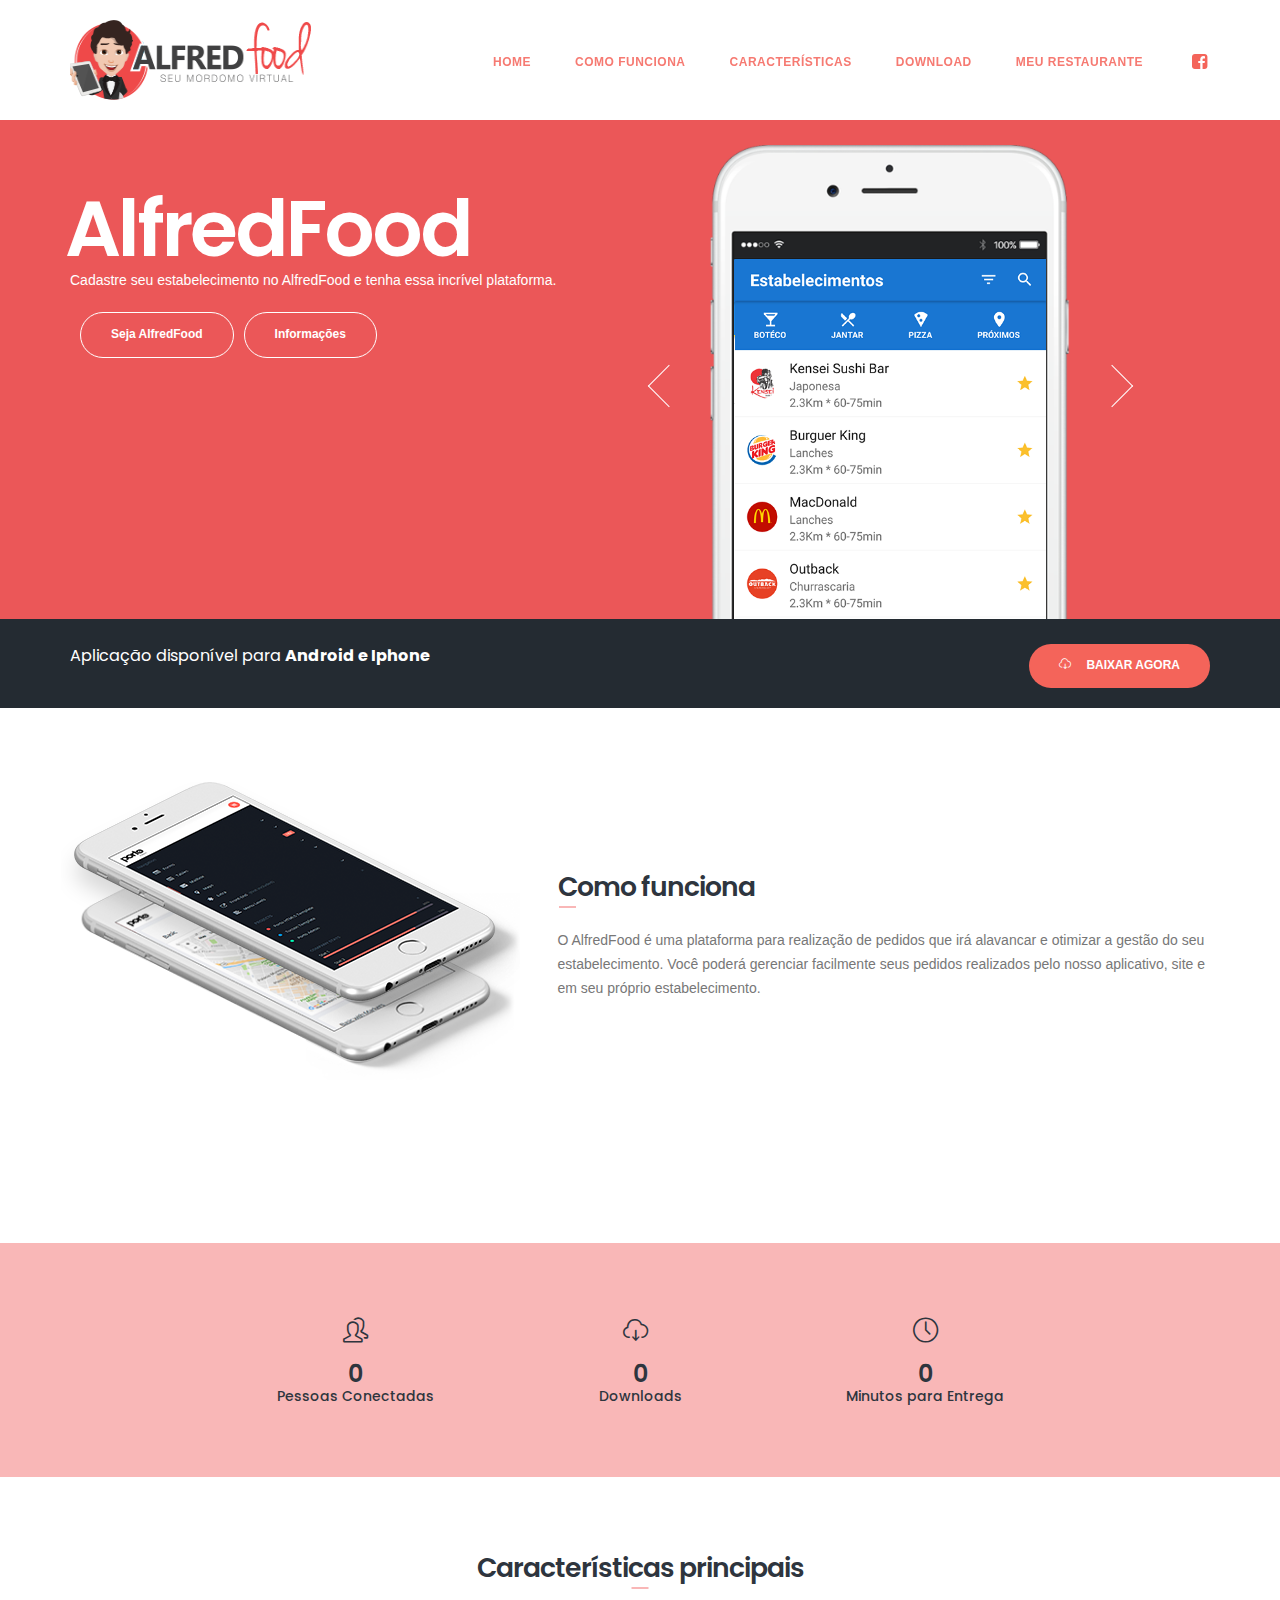
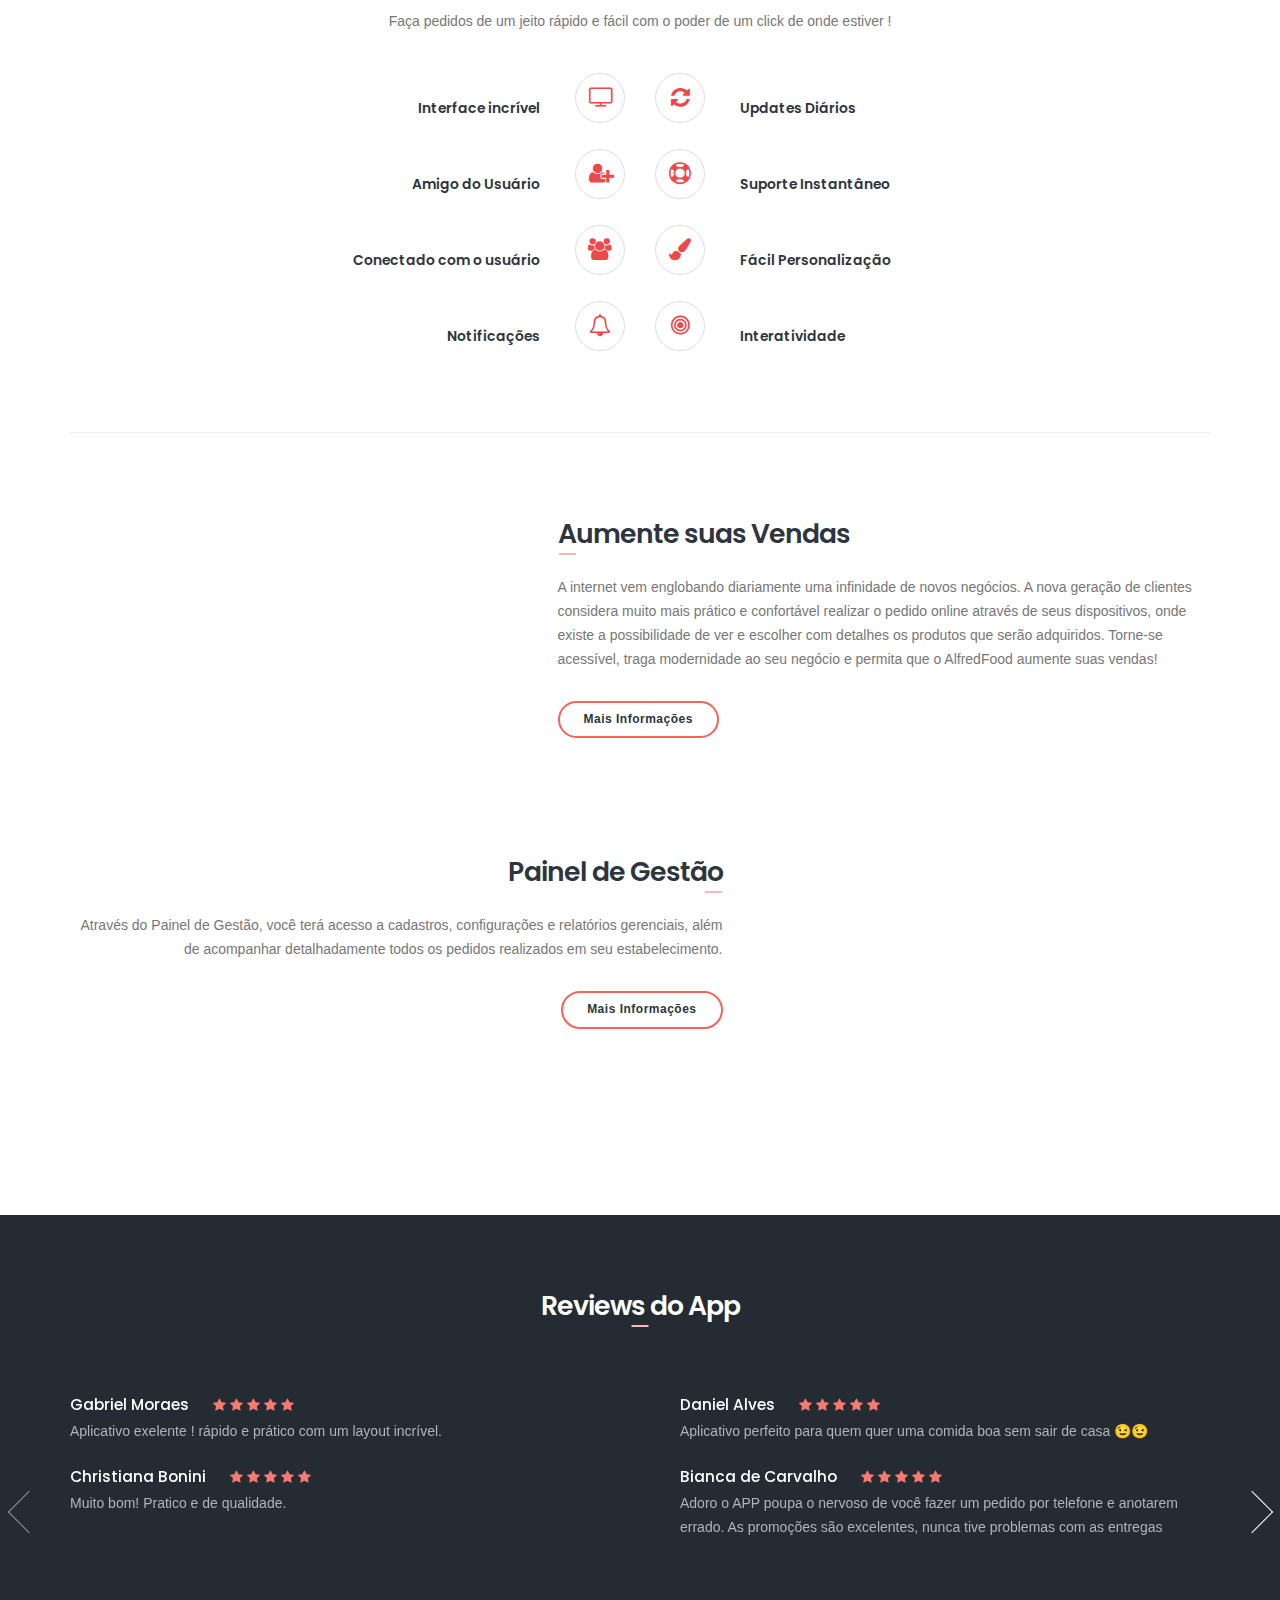
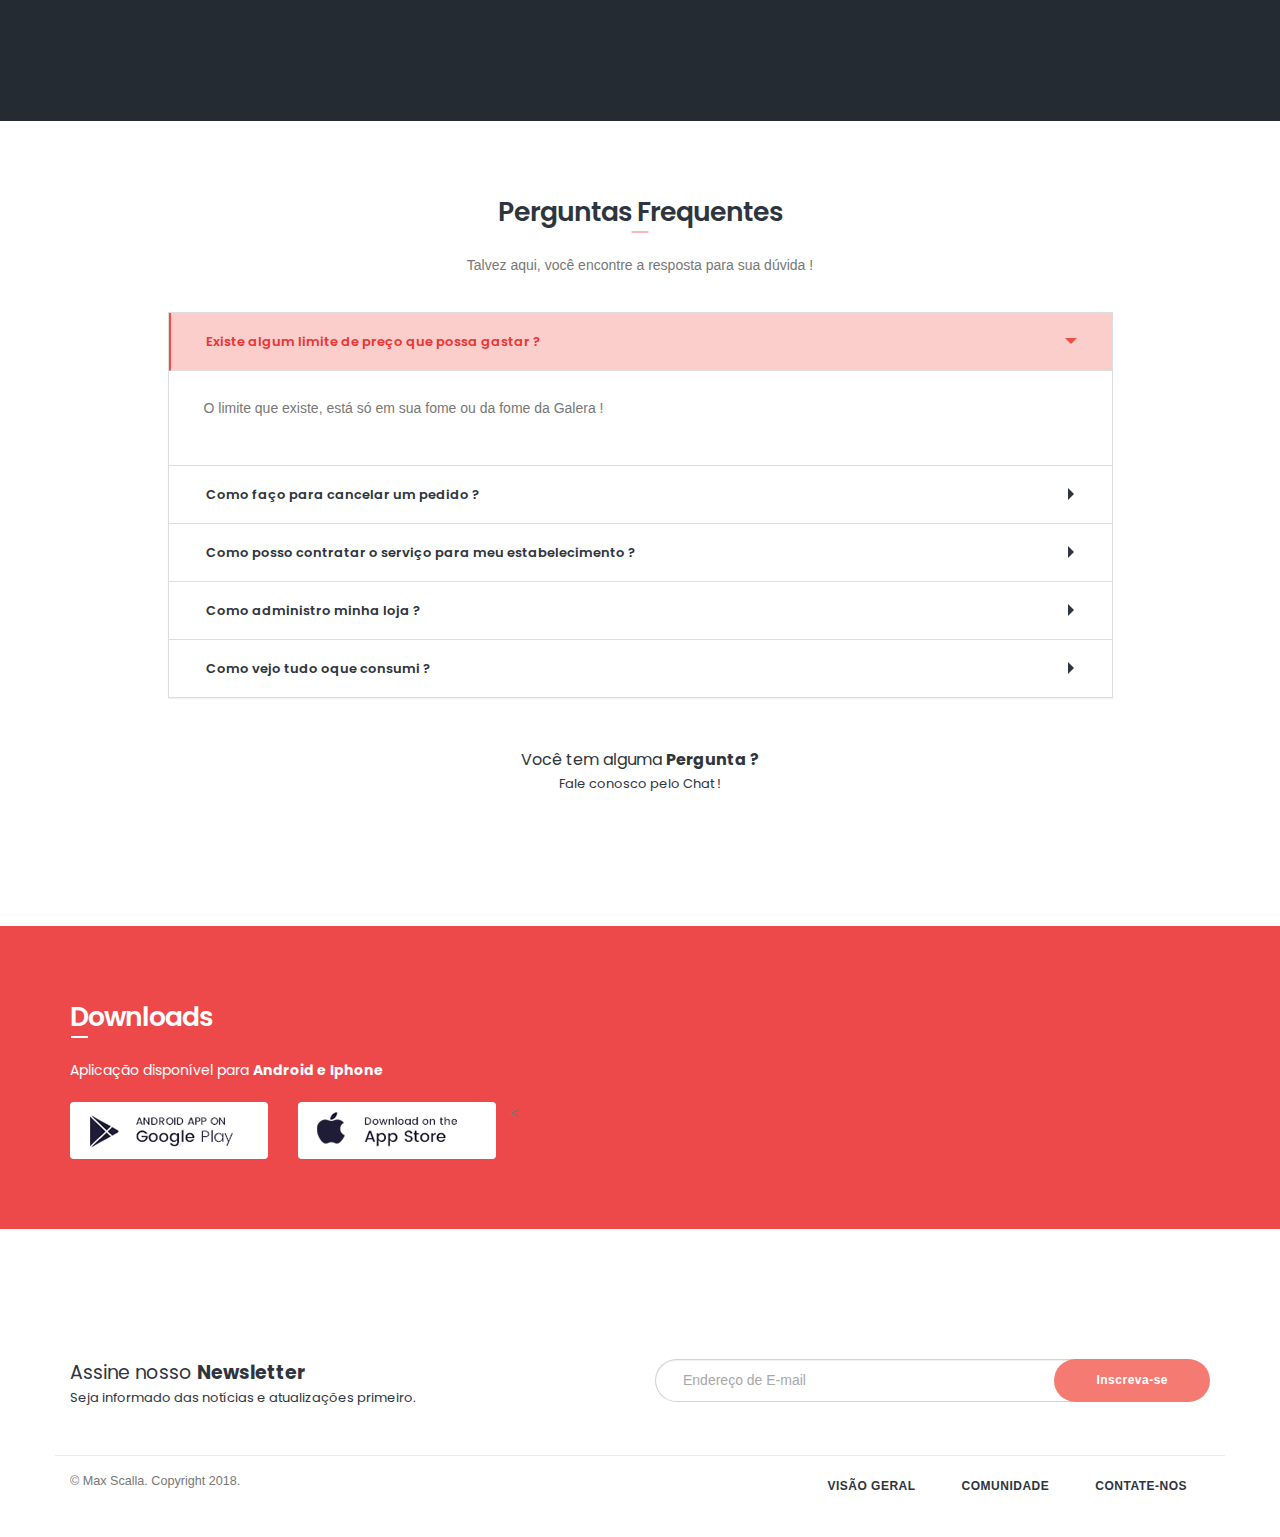
==== HTML/index.html @ 670b68bc "Troca das cores do azul para o vermelho, troca dos logos!" ====
<!DOCTYPE html>
<html>
	<head>

		<!-- Basic -->
		<meta charset="utf-8">
		<meta http-equiv="X-UA-Compatible" content="IE=edge">	

		<title>AlfredFood</title>	
		

		<meta name="keywords" content="HTML5 Template" />
		<meta name="description" content="Porto - Responsive HTML5 Template">
		<meta name="author" content="okler.net">

		<!-- Favicon -->
		<link rel="shortcut icon" href="img/demos/app-landing/favico.png" type="image/x-icon" />
		<link rel="apple-touch-icon" href="img/apple-touch-icon.png">

		<!-- Mobile Metas -->
		<meta name="viewport" content="width=device-width, minimum-scale=1.0, maximum-scale=1.0, user-scalable=no">

		<!-- Web Fonts  -->
		<link href="https://fonts.googleapis.com/css?family=Poppins:300,400,500,600,700" rel="stylesheet" type="text/css">

		<!-- Vendor CSS -->
		<link rel="stylesheet" href="vendor/bootstrap/css/bootstrap.min.css">
		<link rel="stylesheet" href="vendor/font-awesome/css/font-awesome.min.css">
		<link rel="stylesheet" href="vendor/animate/animate.min.css">
		<link rel="stylesheet" href="vendor/simple-line-icons/css/simple-line-icons.min.css">
		<link rel="stylesheet" href="vendor/owl.carousel/assets/owl.carousel.min.css">
		<link rel="stylesheet" href="vendor/owl.carousel/assets/owl.theme.default.min.css">
		<link rel="stylesheet" href="vendor/magnific-popup/magnific-popup.min.css">

		<!-- Theme CSS -->
		<link rel="stylesheet" href="css/theme.css">
		<link rel="stylesheet" href="css/theme-elements.css">
		<link rel="stylesheet" href="css/theme-blog.css">
		<link rel="stylesheet" href="css/theme-shop.css">

		<!-- Current Page CSS -->
		<link rel="stylesheet" href="vendor/rs-plugin/css/settings.css">
		<link rel="stylesheet" href="vendor/rs-plugin/css/layers.css">
		<link rel="stylesheet" href="vendor/rs-plugin/css/navigation.css">

		<!-- Skin CSS -->
		<link rel="stylesheet" href="css/skins/skin-app-landing.css"> 

		<!-- Demo CSS -->
		<link rel="stylesheet" href="css/demos/demo-app-landing.css">

		<!-- Theme Custom CSS -->
		<link rel="stylesheet" href="css/custom.css">

		<!-- Head Libs -->
		<script src="vendor/modernizr/modernizr.min.js"></script>

	</head>
	<body>

		<body data-spy="scroll" data-target=".header-nav-main nav" data-offset="65">
			<header id="header" class="header-narrow header-semi-transparent header-transparent-sticky-deactive custom-header-style" data-plugin-options="{'stickyEnabled': true, 'stickyEnableOnBoxed': true, 'stickyEnableOnMobile': true, 'stickyStartAt': 1, 'stickySetTop': '1'}">
				<div class="header-body">
					<div class="header-container container">
						<div class="header-row">
							<div class="header-column">
								<div class="header-logo">
									<a href="demo-app-landing.html">
										<img alt="Porto" width="250" height="80" src="img/demos/app-landing/logo_vermelho.png">
									</a>
								</div>
							</div>
							<div class="header-column">
								<div class="header-row">
									<div class="header-nav">
										<button class="btn header-btn-collapse-nav" data-toggle="collapse" data-target=".header-nav-main">
											<i class="fa fa-bars"></i>
										</button>
										<ul class="header-social-icons social-icons custom-social-icons-style-1 _white visible-lg">
											<li class="social-icons-facebook"><a href="https://www.facebook.com/oalfredmenu/" target="_blank" title="Facebook"><i class="fa fa-facebook-square"></i></a></li>
											
										</ul>
										<div class="header-nav-main header-nav-main-square custom-header-nav-main-effect-1 collapse">
											<nav>
												<ul class="nav nav-pills" id="mainNav">
														<li>
																<a href="#visao-geral" data-hash data-hash-offset="62">
																	HOME
																</a>
															</li>
													<li>
														<a href="#how-it-work" data-hash data-hash-offset="62">
															COMO FUNCIONA
														</a>
													</li>
													<li>
														<a href="#key-features" data-hash data-hash-offset="62">
															CARACTERÍSTICAS
														</a>
													</li>

													<li>
														<a href="#downloads" data-hash>
															DOWNLOAD
														</a>
													</li>
													<li>
														<a href="http://app.alfredfood.com.br/login?url-solicitada=http%3A%2F%2Fapp.alfredfood.com.br%2F" target="_blank" data-hash>
															MEU RESTAURANTE
														</a>
													</li>
												</ul>
											</nav>
										</div>
									</div>
								</div>
							</div>
						</div>
					</div>
				</div>
			</header>
			<div role="main" class="main">

				<section id="overview" class="section custom-background-color-1 custom-background-style-1 m-none">
					<div class="container">
						<div class="row">
							<div class="col-md-8 col-sm-8">
								<div class="custom-top-title-box">
									<h1 class="text-color-light">AlfredFood</h1>
									<p class="text-color-light"> Cadastre seu estabelecimento no AlfredFood e tenha essa incrível plataforma. </p>
									<!-- <span class="text-color-light font-weight-semibold mb-xlg">You will ever need!</span>-->
									<a href="#" class="btn btn-primary custom-btn-style-1 _borders text-color-light ml-sm mb-xlg" data-hash data-hash-offset="62">Seja AlfredFood</a>
									<!--<a href="#downloads" class="btn custom-btn-style-1 text-color-light mb-xlg" data-hash>Iniciar</a>-->
									<a href="#" class="btn btn-primary custom-btn-style-1 _borders text-color-light ml-sm mb-xlg" data-hash data-hash-offset="62">Informações</a>
									
								</div>
							</div>
							<div class="col-md-4 col-sm-4 col-xs-8 col-sm-offset-0 col-xs-offset-2">
								<div class="owl-carousel custom-arrows-style-1 custom-left-pos-1 custom-background-1 m-none" data-plugin-options="{'items': 1, 'loop': true, 'dots': false, 'nav': true, 'autoplay': true, 'autoplayTimeout': 5000}">
									<div>
										<img src="img/demos/app-landing/product/overview-carousel-1.jpg" alt class="img-responsive" />
									</div>	
									<div>
										<img src="img/demos/app-landing/product/overview-carousel-2.jpg" alt class="img-responsive" />
									</div>	
									<div>
										<img src="img/demos/app-landing/product/overview-carousel-3.jpg" alt class="img-responsive" />
									</div>
									<div>
										<img src="img/demos/app-landing/product/overview-carousel-4.jpg" alt class="img-responsive" />
									</div>

								</div>
							</div>
						</div>
					</div>
				</section>

				<div id="home-intro" class="home-intro custom-home-intro background-color-tertiary m-none">
					<div class="container">
						<div class="row">
							<div class="col-md-8 col-sm-8">
								<p class="text-color-light m-none">
									Aplicação disponível para <strong>Android e Iphone </strong>
									
								</p>
							</div>
							<div class="col-md-4 col-sm-4">
								<a href="#downloads" class="btn btn-primary custom-btn-style-1 text-uppercase font-weight-semibold pull-right mt-xs" data-hash data-hash-offset="62"><i class="icon-cloud-download icons mr-md	"></i>BAIXAR AGORA</a>
							</div>
						</div>
					</div>
				</div>

				<section id="how-it-work" class="section background-color-light m-none">
					<div class="container">
						<div class="row">
							<div class="col-md-5">
								<!-- Free Resources: http://www.pixeden.com / http://www.premiumpixels.com/ -->

								<img src="img/demos/app-landing/product/how-works-product-image-2.png" data-appear-animation="fadeInUp" data-appear-animation-delay="300" data-plugin-options="{'accY': 200}" alt class="custom-product-image-pos-1 _relative img-responsive" />

								<img src="img/demos/app-landing/product/how-works-product-image-1.png" data-appear-animation="fadeInUp" data-appear-animation-delay="100" data-plugin-options="{'accY': 10}" alt class="custom-product-image-pos-1 _absolute img-responsive" />
							</div>
							<div class="col-md-7">
								<br>
								<br>
								<br>
								<br>
								<h2 class="custom-bar _left text-color-dark">Como funciona</h2>
								<p class="mb-xlg pb-xlg">O AlfredFood é uma plataforma para realização de pedidos que irá alavancar e otimizar a gestão do seu estabelecimento. Você poderá gerenciar facilmente seus pedidos realizados pelo nosso aplicativo, site e em seu próprio estabelecimento.</p>
								<div class="custom-wrap-icons">
									<div class="custom-box-icon">
										<svg version="1.1" id="sign-up" x="0px" y="0px" width="65px" height="65px" viewBox="0 0 50 50" enable-background="new 0 0 50 50" xml:space="preserve">
											<path class="icon" data-appear-animation="icons-anim" data-appear-animation-duration="1500ms" data-appear-animation-delay="500ms" fill="#F1645B" stroke="#F1645B" d="M25,0C15.263,0,6.343,5.724,2.274,14.583c-0.23,0.502-0.01,1.096,0.492,1.326
												c0.5,0.228,1.095,0.01,1.326-0.492C7.835,7.267,16.042,1.9,25,1.9c12.683,0,23.1,10.417,23.1,23.1
												c0,5.288-1.815,10.179-4.847,14.088c-1.48-1.421-4.474-2.818-10.732-5.03C31,33.52,31,33.52,31,32.141v-1.81
												c0.616-0.971,0.988-2.755,1.172-3.872c0.12-0.049,0.245-0.111,0.375-0.19c1.001-0.608,1.855-1.901,2.177-3.292
												c0.396-1.697-0.049-3.437-0.973-4.243c0.019-0.352,0.049-0.843,0.078-1.296C33.905,16.238,34,14.746,34,13.834
												c0-3.865-1.818-4.967-3.544-5.142C29.505,7.497,28.016,7,25.495,7c-1.681,0-2.909,0.49-3.993,0.924
												c-0.998,0.398-1.859,0.742-3.025,0.742c-0.596,0-1.668,0.259-2.158,1.988c-0.219,0.77-0.319,1.769-0.318,3.144
												c0.001,1.488,0.126,3.395,0.201,4.534c0.01,0.155,0.02,0.296,0.027,0.418c-0.91,0.813-1.345,2.541-0.953,4.225
												c0.322,1.393,1.177,2.686,2.178,3.294c0.13,0.079,0.255,0.142,0.375,0.19c0.184,1.117,0.556,2.901,1.172,3.872v1.81
												c0,1.379,0,1.379-1.521,1.917c-6.191,2.188-9.189,3.579-10.686,4.984c-1.053-1.367-1.966-2.857-2.701-4.459
												c-0.231-0.502-0.825-0.721-1.326-0.492c-0.502,0.23-0.723,0.824-0.492,1.326C6.343,44.276,15.263,50,25,50
												c13.785,0,25-11.215,25-25S38.785,0,25,0z M21,32.141V30c0-0.256-0.111-0.515-0.286-0.7c-0.313-0.331-0.785-2.124-1.013-3.837
												c-0.037-0.284-0.194-0.538-0.432-0.698c-0.206-0.139-0.458-0.194-0.699-0.161c-0.313-0.122-1.074-0.903-1.347-2.08
												c-0.284-1.222,0.14-2.146,0.296-2.268c0.797-0.222,0.762-0.759,0.677-2.055c-0.072-1.115-0.195-2.981-0.196-4.405
												c-0.003-2.753,0.478-3.126,0.477-3.13c1.551,0,2.678-0.45,3.768-0.885C23.249,9.379,24.198,9,25.495,9
												c2.625,0,3.219,0.612,3.569,1.187c0.182,0.298,0.505,0.479,0.854,0.479c1.008,0,2.082,0.245,2.082,3.168
												c0,0.849-0.093,2.306-0.167,3.477c-0.153,2.422-0.174,2.733,0.595,2.923c0.209,0.145,0.633,1.068,0.348,2.292
												c-0.271,1.175-1.033,1.956-1.346,2.078c-0.244-0.034-0.492,0.022-0.699,0.161c-0.237,0.16-0.395,0.415-0.432,0.698
												c-0.227,1.712-0.699,3.505-1.012,3.836C29.103,29.486,29,29.738,29,30v2.141c0,1.759,0.21,2.665,2.063,3.486
												C29.413,37.143,27.273,38,25,38s-4.413-0.857-6.063-2.373C20.789,34.806,21,33.899,21,32.141z M25,48.1
												c-6.512,0-12.618-2.846-16.909-7.525c1.101-1.096,3.71-2.339,8.795-4.181C18.972,38.687,21.883,40,25,40s6.028-1.313,8.114-3.606
												c5.161,1.869,7.772,3.122,8.844,4.229C37.727,45.209,31.679,48.1,25,48.1z"/>
											<path class="plus" data-appear-animation="icons-anim" data-appear-animation-duration="1500ms" data-appear-animation-delay="800" fill="#F1645B" d="M11,24H7v-4c0-0.553-0.447-1-1-1s-1,0.447-1,1v4H1c-0.553,0-1,0.447-1,1c0,0.552,0.447,1,1,1h4v4
												c0,0.552,0.447,1,1,1s1-0.448,1-1v-4h4c0.553,0,1-0.448,1-1C12,24.447,11.553,24,11,24z"/>
										</svg>
										<span data-appear-animation="fadeInDown" data-appear-animation-delay="1500">Inscrições</span>
									</div>
									<div class="custom-box-icon">
										<div class="wrap-dashed-lines">
											<svg version="1.1" id="connect-people" x="0px" y="0px" width="65px" height="65px" viewBox="0 0 50 50" enable-background="new 0 0 50 50" xml:space="preserve">
												<path class="icon" data-appear-animation="icons-anim" data-appear-animation-duration="3500ms" data-appear-animation-delay="700" fill="#F1645B" d="M25,0C11.215,0,0,11.215,0,25s11.215,25,25,25s25-11.215,25-25S38.785,0,25,0z M25,1.9
													c12.737,0,23.1,10.363,23.1,23.1c0,2.692-0.467,5.276-1.317,7.682c-1.166-0.639-3.022-1.385-6.269-2.545
													c-0.639-0.229-0.767-0.346-0.772-0.346c-0.026-0.068-0.033-0.286-0.035-0.47c2.533-0.387,4.554-2.089,4.649-2.17
													c0.293-0.251,0.416-0.647,0.316-1.021c-0.093-0.343-0.359-0.61-0.699-0.704c-0.397-0.193-1.385-1.569-1.385-5.731
													c0-4.315-2.997-7.695-6.823-7.695c-0.898,0-1.776,0.216-2.596,0.585c-0.225-2.953-1.739-3.861-3.199-4.025
													C29.094,7.459,27.732,7,25.445,7c-1.535,0-2.651,0.455-3.637,0.857c-0.887,0.361-1.653,0.674-2.68,0.674
													c-0.565,0-1.583,0.246-2.04,1.892c-0.163,0.586-0.25,1.327-0.277,2.272c-0.045-0.019-0.086-0.032-0.133-0.051
													C15.933,12.342,15.087,12,13.907,12c-1.82,0-3.114,0.386-3.856,1.148c-2.109,0.292-2.109,2.438-2.109,3.758
													c0,0.621,0.063,1.626,0.113,2.435c0.018,0.269,0.033,0.516,0.045,0.714c-0.623,0.654-0.904,1.85-0.629,3.043
													c0.232,1.02,0.86,1.969,1.6,2.419c0.073,0.044,0.145,0.083,0.214,0.115c0.234,0.749,0.601,1.78,1.01,2.425v1.106
													c0,0.188,0,0.538-0.021,0.606c-0.02,0.021-0.146,0.138-0.786,0.367c-3.208,1.146-5.09,1.904-6.268,2.547
													C2.368,30.278,1.9,27.693,1.9,25C1.9,12.263,12.263,1.9,25,1.9z M41.716,36.734c-1.255-1.385-3.913-2.695-9.775-4.816
													c1.576-0.618,1.883-1.289,1.883-2.755v-0.764c0-0.552-0.447-1-1-1c-0.632,0-1.327-0.151-2.044-0.433
													c0.269-0.676,0.501-1.38,0.662-1.909c0.124-0.047,0.253-0.11,0.389-0.192c0.93-0.565,1.723-1.778,2.02-3.089
													c0.356-1.562-0.041-3.164-0.872-3.939c0.017-0.32,0.044-0.76,0.069-1.167c0.034-0.557,0.073-1.183,0.104-1.774
													C33.923,14.326,34.833,14,35.765,14c2.338,0,4.823,1.996,4.823,5.695c0,3.71,0.729,5.631,1.473,6.625
													c-0.826,0.497-2.067,1.079-3.354,1.079c-0.553,0-1,0.448-1,1v0.764c0,1.544,0.322,2.208,2.134,2.856
													c2.851,1.019,5.02,1.856,6.183,2.536c-0.773,1.694-1.744,3.278-2.885,4.724C42.769,38.244,42.301,37.379,41.716,36.734z
													 M31.823,29.322c-0.001,0.183-0.005,0.396-0.021,0.447c-0.02,0.021-0.146,0.138-0.786,0.366c-0.351,0.126-0.687,0.247-1.01,0.364
													C30.001,30.404,30,30.301,30,30.184v-1.375C30.618,29.056,31.228,29.232,31.823,29.322z M6.862,39.279
													c-1.141-1.445-2.112-3.029-2.885-4.725c1.164-0.68,3.333-1.518,6.183-2.535c1.812-0.648,2.134-1.313,2.134-2.856V27.73
													c0-0.24-0.12-0.51-0.277-0.691c-0.207-0.24-0.666-1.424-0.981-2.533c-0.126-0.442-0.564-0.719-0.97-0.727
													c-0.174-0.131-0.511-0.537-0.646-1.128c-0.132-0.573,0.004-1.013,0.096-1.171c0.662-0.242,0.627-0.801,0.535-2.265
													c-0.049-0.78-0.109-1.751-0.109-2.309c0-1.791,0.131-1.791,0.617-1.791c0.351,0,0.675-0.183,0.855-0.483
													C11.557,14.397,12.241,14,13.907,14c0.791,0,1.362,0.23,2.022,0.498c0.288,0.116,0.588,0.229,0.904,0.332
													c0.039,0.986,0.103,1.976,0.146,2.663c0.009,0.133,0.017,0.255,0.023,0.363c-0.818,0.782-1.208,2.372-0.854,3.92
													c0.225,0.99,0.731,1.922,1.365,2.564c-0.027,0.055-0.062,0.106-0.079,0.167c-0.315,1.109-0.774,2.292-0.977,2.528
													c-0.181,0.187-0.282,0.437-0.282,0.696v1.433c0,1.466,0.307,2.137,1.883,2.756c-5.862,2.12-8.521,3.431-9.775,4.814
													C7.7,37.378,7.231,38.244,6.862,39.279z M18.984,30.137c-0.639-0.229-0.767-0.346-0.772-0.346c-0.035-0.09-0.035-0.439-0.035-0.628
													v-1.106c0.298-0.47,0.571-1.144,0.789-1.764c0.292,0.815,0.653,1.689,1.034,2.26v1.631c0,0.117-0.001,0.221-0.006,0.316
													C19.671,30.383,19.335,30.262,18.984,30.137z M25,48.1c-6.502,0-12.38-2.703-16.582-7.041c0.312-1.307,0.77-2.342,1.349-2.982
													c0.981-1.082,3.704-2.376,9.104-4.324C20.761,33.069,22,32.453,22,30.184v-1.967c0-0.259-0.1-0.508-0.279-0.693
													c-0.336-0.35-1.005-2.158-1.419-3.627c-0.134-0.476-0.575-0.771-1.068-0.723c-0.261-0.134-0.897-0.797-1.134-1.841
													c-0.234-1.028,0.076-1.821,0.261-2.011c0.727-0.235,0.69-0.787,0.616-1.957c-0.065-1.023-0.176-2.735-0.177-4.039
													c-0.002-2.381,0.376-2.79,0.329-2.795c1.419,0,2.49-0.437,3.435-0.822C23.458,9.344,24.302,9,25.445,9
													c2.499,0,2.889,0.653,3.122,1.043c0.18,0.303,0.506,0.488,0.858,0.488c0.664,0,1.774,0,1.774,2.83c0,0.776-0.083,2.112-0.149,3.186
													c-0.135,2.164-0.159,2.554,0.591,2.776c0.185,0.192,0.492,0.983,0.258,2.011c-0.235,1.042-0.872,1.705-1.133,1.839
													c-0.479-0.047-0.935,0.248-1.068,0.724c-0.405,1.438-1.088,3.281-1.419,3.627C28.1,27.709,28,27.958,28,28.217v1.967
													c0,2.27,1.239,2.886,3.129,3.568c5.4,1.948,8.123,3.242,9.104,4.324c0.581,0.642,1.038,1.678,1.349,2.982
													C37.38,45.396,31.502,48.1,25,48.1z"/>
											</svg>
											<span data-appear-animation="fadeInDown" data-appear-animation-delay="3700">Vendas</span>
											<svg version="1.1" id="dashed-line-1" class="dashed-line _left" x="0px" y="0px" width="98.5px" height="26.5px" viewBox="0 0 98.5 26.5" enable-background="new 0 0 98.5 26.5" xml:space="preserve">
												<path class="line" data-appear-animation="line-anim" data-appear-animation-duration="1000ms" data-appear-animation-delay="2000" fill="none" stroke="#010101" stroke-miterlimit="10" stroke-dasharray="3,3" d="M4,16.93c0,0,40.589-36.872,83.192,1.084"/>
												<path class="line-mask" fill="none" stroke="#FFF" stroke-miterlimit="10" stroke-dasharray="3,3" d="M4,16.93c0,0,40.589-36.872,83.192,1.084"/>
												<circle class="circle" data-appear-animation="line-circle-anim" data-appear-animation-duration="700ms" data-appear-animation-delay="2700" fill="none" stroke="#010101" stroke-miterlimit="10" stroke-dasharray="3,3" cx="91.01" cy="21.014" r="4.627"/>
												<circle class="circle-mask" fill="none" stroke="#FFF" stroke-miterlimit="10" stroke-dasharray="3,3" cx="91.01" cy="21.014" r="4.627"/>
											</svg>
											<svg version="1.1" id="dashed-line-2" class="dashed-line _right" x="0px" y="0px" width="98.5px" height="26.5px" viewBox="0 0 98.5 26.5" enable-background="new 0 0 98.5 26.5" xml:space="preserve">
												<path class="line" data-appear-animation="line-anim" data-appear-animation-duration="1s" data-appear-animation-delay="4000" fill="none" stroke="#010101" stroke-miterlimit="10" stroke-dasharray="3,3" d="M4,9.57c0,0,40.589,36.871,83.192-1.084"/>
												<path class="line-mask" fill="none" stroke="#FFF" stroke-miterlimit="10" stroke-dasharray="3,3" d="M4,9.57c0,0,40.589,36.871,83.192-1.084"/>
												<circle class="circle" data-appear-animation="line-circle-anim" data-appear-animation-duration="1000ms" data-appear-animation-delay="4700" fill="none" stroke="#010101" stroke-miterlimit="10" stroke-dasharray="3,3" cx="91.01" cy="5.486" r="4.627"/>
												<circle class="circle-mask" fill="none" stroke="#FFF" stroke-miterlimit="10" stroke-dasharray="3,3" cx="91.01" cy="5.486" r="4.627"/>
											</svg>
										</div>
									</div>
									<div class="custom-box-icon">
										<svg version="1.1" id="share" x="0px" y="0px" width="65px" height="65px" viewBox="0 0 50 50" enable-background="new 0 0 50 50" xml:space="preserve">
											<path class="icon" data-appear-animation="icons-anim" data-appear-animation-duration="3000ms" data-appear-animation-delay="3500" fill="#F1645B" d="M32,27c-1.923,0-3.577,1.104-4.413,2.699l-4.625-1.321C22.972,28.251,23,28.129,23,28
												c0-0.854-0.235-1.647-0.615-2.352l4.512-3.76C27.752,22.573,28.822,23,30,23c2.757,0,5-2.243,5-5s-2.243-5-5-5s-5,2.243-5,5
												c0,0.855,0.235,1.648,0.615,2.353l-4.511,3.759C20.249,23.427,19.179,23,18,23c-2.757,0-5,2.243-5,5s2.243,5,5,5
												c1.923,0,3.576-1.104,4.412-2.699l4.626,1.322C27.028,31.749,27,31.871,27,32c0,2.757,2.243,5,5,5s5-2.243,5-5S34.757,27,32,27z
												 M30,15c1.654,0,3,1.346,3,3s-1.346,3-3,3s-3-1.346-3-3S28.346,15,30,15z M18,31c-1.654,0-3-1.346-3-3s1.346-3,3-3s3,1.346,3,3
												S19.654,31,18,31z M32,35c-1.654,0-3-1.346-3-3s1.346-3,3-3s3,1.346,3,3S33.654,35,32,35z"/>
											<circle class="icons-circle" data-appear-animation="icons-circle-anim" data-appear-animation-duration="1000ms" data-appear-animation-delay="5300" fill="none" stroke="#F1645B" stroke-width="2" stroke-miterlimit="50" cx="25.027" cy="25.092" r="24.062"/>
										</svg>
										<span data-appear-animation="fadeInDown" data-appear-animation-delay="5800">Compartilhamentos</span>
									</div>
								</div>
							</div>
						</div>
					</div>
				</section>

				<section class="section background-color-secondary m-none">
					<div class="container">
						<div class="row">
							<div class="col-md-12">
								<div class="counters counters-text-dark custom-counters-style-1">
									<div class="col-sm-4 col-md-4 col-lg-2 col-lg-offset-2">
										<div class="counter center">
											<i class="icon-people icons"></i>
											<span class="counter-value" data-to="158796" data-append="+">0</span>
											<span class="counter-title">Pessoas Conectadas</span>
										</div>
									</div>
									<div class="col-sm-4 col-md-4 col-lg-2 col-lg-offset-1">
										<div class="counter center">
											<i class="icon-cloud-download icons mr-sm"></i>
											<span class="counter-value" data-to="165400" data-append="+">0</span>
											<span class="counter-title">Downloads</span>
										</div>
									</div>
									<div class="col-sm-4 col-md-4 col-lg-2 col-lg-offset-1">
										<div class="counter center">
											<i class="icon-clock icons"></i>
											<span class="counter-value" data-to="40" data-append="+">0</span>
											<span class="counter-title">Minutos para Entrega</span>
										</div>
									</div>
								</div>
							</div>
						</div>
					</div>
				</section>

				<section id="key-features" class="section background-color-light m-none">
					<div class="container">
						<div class="row center mb-md">
							<div class="col-md-8 col-md-offset-2">
								<h2 class="custom-bar _center text-color-dark">Características principais</h2>
								<p>Faça pedidos de um jeito rápido e fácil com o poder de um click de onde estiver !</p>
							</div>
						</div>
						<div class="row">
							<div class="col-sm-8 col-md-6 col-sm-offset-2 col-md-offset-0">
								<div class="feature-box feature-box-style-3 reverse custom-feature-box-style-1">
									<div class="feature-box-icon">
										<i class="fa fa-tv custom-icon-fix-pos"></i>
									</div>
									<div class="feature-box-info font-size-sm"><br>
										<h4 class="text-color-dark pt-xs">Interface incrível</h4>
										<br>
									</div>
								</div>
							</div>
							<div class="col-sm-8 col-md-6 col-sm-offset-2 col-md-offset-0">
								<div class="feature-box feature-box-style-3 custom-feature-box-style-1">
									<div class="feature-box-icon">
										<i class="fa fa-refresh"></i>
									</div>
									<div class="feature-box-info font-size-sm"><br>
										<h4 class="text-color-dark pt-xs">Updates Diários</h4>
										<br>
									</div>
								</div>
							</div>
						</div>
						<div class="row">
							<div class="col-sm-8 col-md-6 col-sm-offset-2 col-md-offset-0">
								<div class="feature-box feature-box-style-3 reverse custom-feature-box-style-1">
									<div class="feature-box-icon">
										<i class="fa fa-user-plus custom-icon-fix-pos"></i>
									</div>
									<div class="feature-box-info font-size-sm"><br>
										<h4 class="text-color-dark pt-xs">Amigo do Usuário</h4>
										<br>
									</div>
								</div>
							</div>
							<div class="col-sm-8 col-md-6 col-sm-offset-2 col-md-offset-0">
								<div class="feature-box feature-box-style-3 custom-feature-box-style-1">
									<div class="feature-box-icon">
										<i class="fa fa-support"></i>
									</div>
									<div class="feature-box-info font-size-sm"><br>
										<h4 class="text-color-dark pt-xs">Suporte Instantâneo</h4>
										<br>
									</div>
								</div>
							</div>
						</div>
						<div class="row">
							<div class="col-sm-8 col-md-6 col-sm-offset-2 col-md-offset-0">
								<div class="feature-box feature-box-style-3 reverse custom-feature-box-style-1">
									<div class="feature-box-icon">
										<i class="fa fa-users"></i>
									</div>
									<div class="feature-box-info font-size-sm"><br>
										<h4 class="text-color-dark pt-xs">Conectado com o usuário</h4>
										<br>
									</div>
								</div>
							</div>
							<div class="col-sm-8 col-md-6 col-sm-offset-2 col-md-offset-0">
								<div class="feature-box feature-box-style-3 custom-feature-box-style-1">
									<div class="feature-box-icon">
										<i class="fa fa-paint-brush"></i>
									</div>
									<div class="feature-box-info font-size-sm"><br>
										<h4 class="text-color-dark pt-xs">Fácil Personalização</h4>
										<br>
									</div>
								</div>
							</div>
						</div>
						<div class="row">
							<div class="col-sm-8 col-md-6 col-sm-offset-2 col-md-offset-0">
								<div class="feature-box feature-box-style-3 reverse custom-feature-box-style-1">
									<div class="feature-box-icon">
										<i class="fa fa-bell-o"></i>
									</div>
									<div class="feature-box-info font-size-sm"><br>
										<h4 class="text-color-dark pt-xs">Notificações</h4>
										<br>
									</div>
								</div>
							</div>
							<div class="col-sm-8 col-md-6 col-sm-offset-2 col-md-offset-0">
								<div class="feature-box feature-box-style-3 custom-feature-box-style-1">
									<div class="feature-box-icon">
										<i class="fa fa-bullseye"></i>
									</div>
									<div class="feature-box-info font-size-sm"><br>
										<h4 class="text-color-dark pt-xs">Interatividade</h4>
										<br>
									</div>
								</div>
							</div>
						</div>
						<hr class="solid custom-tall">
						<div class="row mb-xlg pb-xlg">
							<div class="col-md-5">
								<img src="img/demos/app-landing/product/features-product-image-1.png" data-appear-animation="fadeInLeft" data-appear-animation-delay="300" data-plugin-options="{'accY': 200}" alt class="img-responsive" />
							</div>
							<div class="col-md-7">
								<h2 class="custom-bar _left text-color-dark">Aumente suas Vendas</h2>
								<p class="mb-xlg">A internet vem englobando diariamente uma infinidade de novos negócios. A nova geração de clientes considera muito mais prático e confortável realizar o pedido online através de seus dispositivos, onde existe a possibilidade de ver e escolher com detalhes os produtos que serão adquiridos. Torne-se acessível, traga modernidade ao seu negócio e permita que o AlfredFood aumente suas vendas!</p>
								<a href="#" class="btn btn-borders btn-primary text-color-dark custom-btn-style-2">Mais Informações</a>
							</div>
						</div>
						<div class="row">
							<div class="col-md-7 custom-text-align-right">
								<h2 class="custom-bar _right text-color-dark">Painel de Gestão</h2>
								<p class="mb-xlg">Através do Painel de Gestão, você terá acesso a cadastros, configurações e relatórios gerenciais, além de acompanhar detalhadamente todos os pedidos realizados em seu estabelecimento.</p>
								<a href="#downloads" class="btn btn-borders btn-primary text-color-dark custom-btn-style-2 mb-md" data-hash data-hash-offset="62">Mais Informações</a>
							</div>
							<div class="col-md-5">
								<img src="img/demos/app-landing/product/features-product-image-2.png" data-appear-animation="fadeInRight" data-appear-animation-delay="300" data-plugin-options="{'accY': 200}" alt class="img-responsive" />
							</div>
						</div>
					</div>
				</section>
				<section id="reviews" class="section background-color-tertiary m-none">
						<div class="container">
							<div class="row">
								<div class="col-md-12">
									<h2 class="custom-bar _center text-color-light">Reviews do App</h2>
									<br>
									<br>
									<div class="owl-carousel custom-arrows-style-1 _custom-nav-bottom _big" data-plugin-options="{'items': 2, 'responsive': {'479': {'items': 1}, '979': {'items': 2}, '1199': {'items': 2}}, 'margin': 80, 'loop': false, 'dots': false, 'nav': true}">
										<div>
											<div class="custom-review">
												<h4 class="text-color-light">
													Gabriel Moraes
													<span class="stars text-color-primary">
														<i class="fa fa-star"></i>
														<i class="fa fa-star"></i>
														<i class="fa fa-star"></i>
														<i class="fa fa-star"></i>
														<i class="fa fa-star"></i>
													</span>
												</h4>
												<p class="custom-color-1">Aplicativo exelente ! rápido e prático com um layout incrível.</p>
											</div>
											<div class="custom-review">
												<h4 class="text-color-light">
													Christiana Bonini
													<span class="stars text-color-primary">
														<i class="fa fa-star"></i>
														<i class="fa fa-star"></i>
														<i class="fa fa-star"></i>
														<i class="fa fa-star"></i>
														<i class="fa fa-star"></i>
													</span>
												</h4>
												<p class="custom-color-1">Muito bom! Pratico e de qualidade.	</p>
											</div>
										</div>
										<div>
											<div class="custom-review">
												<h4 class="text-color-light">
													Daniel Alves
													<span class="stars text-color-primary">
														<i class="fa fa-star"></i>
														<i class="fa fa-star"></i>
														<i class="fa fa-star"></i>
														<i class="fa fa-star"></i>
														<i class="fa fa-star"></i>
													</span>
												</h4>
												<p class="custom-color-1">Aplicativo perfeito para quem quer uma comida boa sem sair de casa 😉😉</p>
											</div>
											<div class="custom-review">
												<h4 class="text-color-light">
													Bianca de Carvalho
													<span class="stars text-color-primary">
														<i class="fa fa-star"></i>
														<i class="fa fa-star"></i>
														<i class="fa fa-star"></i>
														<i class="fa fa-star"></i>
														<i class="fa fa-star"></i>
													</span>
												</h4>
												<p class="custom-color-1">Adoro o APP poupa o nervoso de você fazer um pedido por telefone e anotarem errado. As promoções são excelentes, nunca tive problemas com as entregas</p>
											</div>
										</div>
										<div>
											<div class="custom-review">
												<h4 class="text-color-light">
													Marcello Oliveira
													<span class="stars text-color-primary">
														<i class="fa fa-star"></i>
														<i class="fa fa-star"></i>
														<i class="fa fa-star"></i>
														<i class="fa fa-star"></i>
														<i class="fa fa-star"></i>
													</span>
												</h4>
												<p class="custom-color-1">Me ajuda muito nos dias de preguiça...</p>
											</div>
											<div class="custom-review">
												<h4 class="text-color-light">
													Bruno Carvalho
													<span class="stars text-color-primary">
														<i class="fa fa-star"></i>
														<i class="fa fa-star"></i>
														<i class="fa fa-star"></i>
														<i class="fa fa-star"></i>
														<i class="fa fa-star"></i>
													</span>
												</h4>
												<p class="custom-color-1">O melhor Facilita demais o delivery. Conheci ótimos restaurantes e pizzarias pelo aplicativo. Recomendo!</p>
											</div>
										</div>
										<div>
											<div class="custom-review">
												<h4 class="text-color-light">
													Larissa Fujii
													<span class="stars text-color-primary">
														<i class="fa fa-star"></i>
														<i class="fa fa-star"></i>
														<i class="fa fa-star"></i>
														<i class="fa fa-star"></i>
														<i class="fa fa-star"></i>
													</span>
												</h4>
												<p class="custom-color-1">O aplicativo é sensacional! Avisa se o restaurante viu o pedido, o horário que a comida ficou pronta pra buscar e até mesmo quando o pedido sai para entrega! Muito bom mesmo!</p>
											</div>
											<div class="custom-review">
												<h4 class="text-color-light">
													Victor Emanuel
													<span class="stars text-color-primary">
														<i class="fa fa-star"></i>
														<i class="fa fa-star"></i>
														<i class="fa fa-star"></i>
														<i class="fa fa-star"></i>
														<i class="fa fa-star"></i>
													</span>
												</h4>
												<p class="custom-color-1">O app é ótimo, cada vez mais engloba os restaurantes e lanchonetes da minha cidade. Sem contar q geralmente pedidos feitos por ele chegam mais rápidos e como tem o cardápio no app é mt mais fácil escolher.</p>
											</div>
										</div>
									</div>
								</div>
							</div>
						</div>
					</section>
	
					<section id="faq" class="section background-color-light m-none">
						<div class="container">
							<div class="row center mb-md">
								<div class="col-md-8 col-md-offset-2">
									<h2 class="custom-bar _center text-color-dark">Perguntas Frequentes</h2>
									<p>Talvez aqui, você encontre a resposta para sua dúvida !</p>
								</div>
							</div>
							<div class="row mb-xlg">
								<div class="col-md-10 col-md-offset-1">
									<div class="panel-group custom-accordion-style-1" id="accordion">
										<div class="panel panel-default">
											<div class="panel-heading">
												<h4 class="panel-title">
													<a class="accordion-toggle text-color-dark" data-toggle="collapse" data-parent="#accordion" href="#collapse1One">
														Existe algum limite de preço que possa gastar ?
													</a>
												</h4>
											</div>
											<div id="collapse1One" class="accordion-body collapse in">
												<div class="panel-body">
													<p>O limite que existe, está só em sua fome ou da fome da Galera !</p>
												</div>
											</div>
										</div>
										<div class="panel panel-default">
											<div class="panel-heading">
												<h4 class="panel-title">
													<a class="accordion-toggle text-color-dark collapsed" data-toggle="collapse" data-parent="#accordion" href="#collapse1Two">
														Como faço para cancelar um pedido ?
													</a>
												</h4>
											</div>
											<div id="collapse1Two" class="accordion-body collapse">
												<div class="panel-body">
													<p>Simples, antes do pedido chegar você pode optar pela opção de cancelamento na sua lista de pedidos.</p>
												</div>
											</div>
										</div>
										<div class="panel panel-default">
											<div class="panel-heading">
												<h4 class="panel-title">
													<a class="accordion-toggle text-color-dark collapsed" data-toggle="collapse" data-parent="#accordion" href="#collapse1Three">
														Como posso contratar o serviço para meu estabelecimento ?
													</a>
												</h4>
											</div>
											<div id="collapse1Three" class="accordion-body collapse">
												<div class="panel-body">
													<p>Simples, na parte superior do site temos o botão "Seja AlfredFood" basta clicar nele, e preencher seus dados.</p>
												</div>
											</div>
										</div>
										<div class="panel panel-default">
											<div class="panel-heading">
												<h4 class="panel-title">
													<a class="accordion-toggle text-color-dark collapsed" data-toggle="collapse" data-parent="#accordion" href="#collapse1Four">
														Como administro minha loja ?
													</a>
												</h4>
											</div>
											<div id="collapse1Four" class="accordion-body collapse">
												<div class="panel-body">
													<p>Através do Painel de Gestão, você terá acesso a cadastros, configurações e relatórios gerenciais, além de acompanhar detalhadamente todos os pedidos realizados em seu estabelecimento.</p>
												</div>
											</div>
										</div>
										<div class="panel panel-default">
											<div class="panel-heading">
												<h4 class="panel-title">
													<a class="accordion-toggle text-color-dark collapsed" data-toggle="collapse" data-parent="#accordion" href="#collapse1Five">
														Como vejo tudo oque consumi ?
													</a>
												</h4>
											</div>
											<div id="collapse1Five" class="accordion-body collapse">
												<div class="panel-body">
													<p>Na aba de pedidos realizados, existe um histórico de pedidos realizados, onde poderá refazer uma compra já feita, e revizar oque foi pedido.</p>
												</div>
											</div>
										</div>
									</div>
								</div>
							</div>
							<div class="row center">
								<div class="col-md-12">
									<p class="text-color-dark custom-font-secondary text-md mb-none">Você tem alguma <strong>Pergunta ?</strong></p>
									<p class="text-color-dark custom-font-secondary text-sm mb-xlg">Fale conosco pelo Chat !</p>
									
								</div>
							</div>
						</div>
					</section>
				<div class="p-relative">
                <section id="downloads" class="section section-parallax background-color-primary m-0" data-plugin-parallax data-plugin-options="{'speed': 1.5}" data-image-src="img/demos/app-landing/parallax/downloads-parallax.png">
					<div class="container">
						<div class="row">
							<div class="col-lg-7">
								<h2 class="custom-bar _left _color-light text-color-light">Downloads</h2>
								
								<p class="text-color-light custom-font-secondary text-4 mb-0">Aplicação disponível para <strong>Android e Iphone </strong></p>
								
							
								<div class="row">
									<<div class="col-sm-4 text-center">
										<a href="#" class="text-decoration-none" target="_blank" title="Download no Google Play">
												<a href="https://play.google.com/store/apps/details?id=com.maxscalla&hl=pt_BR" target="_blank"><img src="img/demos/app-landing/buttons/android-download.png" style="max-width: 198px;" alt class="custom-shadow-on-hover custom-xs-image-center img-responsive" />
											
										</a>
									</div>
									<div class="col-sm-4 text-center">
											<a href="#" class="text-decoration-none" target="_blank" title="Download no Iphone">
												<img src="img/demos/app-landing/buttons/apple-download.png" alt class="custom-shadow-on-hover custom-xs-image-center img-fluid" />
											</a>
									
								</div>
							</div>
						</div>
					</div>
				</section>
					
					<img src="img/demos/app-landing/product/downloads-product-image-1.png" data-appear-animation="fadeInRight" data-appear-animation-delay="100" data-plugin-options="{'accY': 200}" alt="" class="custom-product-image-pos-2 img-fluid d-none d-lg-block" />
					<img src="img/demos/app-landing/product/downloads-product-image-2.png" data-appear-animation="fadeInRight" data-appear-animation-delay="300" data-plugin-options="{'accY': 200}" alt="" class="custom-product-image-pos-2 _litle-small img-fluid d-none d-lg-block" />
				
			</div>

			<footer id="footer" class="background-color-light">
				<div class="container">
					<div class="row">
						<div class="col-md-6">
							<h4 class="text-color-dark mb-none">Assine nosso <strong>Newsletter</strong></h4>
							<p class="text-color-dark custom-font-secondary text-sm">Seja informado das notícias e atualizações primeiro.</p>
						</div>
						<div class="col-md-6">
							<div class="newsletter custom-newsletter-style-1">
								<div class="alert alert-success hidden" id="newsletterSuccess">
									<strong>Success!</strong> Você foi adicionado à nossa lista de e-mail.
								</div>
			
								<div class="alert alert-danger hidden" id="newsletterError"></div>
			
								<form id="newsletterForm" action="php/newsletter-subscribe.php" method="POST" novalidate="novalidate">
									<div class="input-group">
										<input class="form-control" placeholder="Endereço de E-mail" name="newsletterEmail" id="newsletterEmail" type="text">
										<span class="input-group-btn">
											<button class="btn btn-default custom-btn-style-1 _size-1 text-color-light" type="submit">Inscreva-se</button>
										</span>
									</div>
								</form>
							</div>
						</div>
					</div>
				</div>
				<div class="footer-copyright background-color-light">
					<div class="container">
						<div class="row">
							<div class="col-md-6">
								<span class="copyright-text">
									© Max Scalla. Copyright 2018. 
									
								</span>
							</div>
							<div class="col-md-6">
								<nav>
									<ul class="nav nav-pills" id="footerNav">
										<li>
											<a class="text-color-dark" href="#overview" data-hash>
											  VISÃO GERAL
											</a>
										</li>
										<li>
											<a class="text-color-dark" href="#" target="_blank" title="Go to Community">
											  COMUNIDADE
											</a>
										</li>
										<li>
											<a class="text-color-dark" href="mailto:you@domain.com" title="Contact Us">
											  CONTATE-NOS
											</a>
										</li>
									</ul>
								</nav>
							</div>
						</div>
					</div>
				</div>
			</footer>
		</div>

		<!-- Vendor -->
		<script src="vendor/jquery/jquery.min.js"></script>
		<script src="vendor/jquery.appear/jquery.appear.min.js"></script>
		<script src="vendor/jquery.easing/jquery.easing.min.js"></script>
		<script src="vendor/jquery-cookie/jquery-cookie.min.js"></script>
		<script src="vendor/bootstrap/js/bootstrap.min.js"></script>
		<script src="vendor/common/common.min.js"></script>
		<script src="vendor/jquery.validation/jquery.validation.min.js"></script>
		<script src="vendor/jquery.easy-pie-chart/jquery.easy-pie-chart.min.js"></script>
		<script src="vendor/jquery.gmap/jquery.gmap.min.js"></script>
		<script src="vendor/jquery.lazyload/jquery.lazyload.min.js"></script>
		<script src="vendor/isotope/jquery.isotope.min.js"></script>
		<script src="vendor/owl.carousel/owl.carousel.min.js"></script>
		<script src="vendor/magnific-popup/jquery.magnific-popup.min.js"></script>
		<script src="vendor/vide/vide.min.js"></script>
		
		<!-- Theme Base, Components and Settings -->
		<script src="js/theme.js"></script>
		
		<!-- Current Page Vendor and Views -->
		<script src="vendor/rs-plugin/js/jquery.themepunch.tools.min.js"></script>
		<script src="vendor/rs-plugin/js/jquery.themepunch.revolution.min.js"></script>

		<!-- Current Page Vendor and Views -->
		<script src="js/views/view.contact.js"></script>

		<!-- Demo -->
		<script src="js/demos/demo-app-landing.js"></script>
		
		<!-- Theme Custom -->
		<script src="js/custom.js"></script>
		
		<!-- Theme Initialization Files -->
		<script src="js/theme.init.js"></script>


		<!-- Google Analytics: Change UA-XXXXX-X to be your site's ID. Go to http://www.google.com/analytics/ for more information.
		<script>
			(function(i,s,o,g,r,a,m){i['GoogleAnalyticsObject']=r;i[r]=i[r]||function(){
			(i[r].q=i[r].q||[]).push(arguments)},i[r].l=1*new Date();a=s.createElement(o),
			m=s.getElementsByTagName(o)[0];a.async=1;a.src=g;m.parentNode.insertBefore(a,m)
			})(window,document,'script','//www.google-analytics.com/analytics.js','ga');
		
			ga('create', 'UA-12345678-1', 'auto');
			ga('send', 'pageview');
		</script>
		 -->

		
		<script>
			
			var Tawk_API = Tawk_API || {}, Tawk_LoadStart = new Date();
			(function () {
				var s1 = document.createElement("script"), s0 = document.getElementsByTagName("script")[0];
				s1.async = true;
				s1.src = 'https://embed.tawk.to/58caef5770cdfb093703e215/1bbr1trek';
				s1.charset = 'UTF-8';
				//                    s1.setAttribute('crossorigin ', '*');
				s0.parentNode.insertBefore(s1, s0);
			})();
		</script>
		 

	</body>
</html>
---- HTML/css/theme.css ----
/*
Name: 			theme.css
Written by: 	Okler Themes - (http://www.okler.net)
Theme Version:	5.7.2
*/
html {
	direction: ltr;
	overflow-x: hidden;
	box-shadow: none !important;
}

body {
	background-color: #FFF;
	color: #777;
	font-family: "Open Sans", Arial, sans-serif;
	font-size: 14px;
	line-height: 22px;
	margin: 0;
}

body a {
	outline: none !important;
}

li {
	line-height: 24px;
}

/* Responsive */
@media (max-width: 479px) {
	body {
		font-size: 13px;
	}
}
/* Header */
#header {
	position: relative;
	z-index: 100;
}

#header .header-body {
	background: #FFF;
	border-top: 3px solid #EDEDED;
	border-bottom: 1px solid transparent;
	padding: 8px 0;
	-webkit-transition: min-height 0.3s ease;
	-moz-transition: min-height 0.3s ease;
	transition: min-height 0.3s ease;
	width: 100%;
	z-index: 1001;
	min-height: 125px;
}

#header.header-no-min-height .header-body {
	min-height: 0 !important;
}

#header .container {
	position: relative;
}

#header .header-container {
	position: relative;
	display: table;
}

#header .header-top {
	background-color: #f4f4f4;
	border-bottom: 1px solid #ededed;
	margin-top: -13px;
	padding: 8px 0;
	position: relative;
	z-index: 4;
}

#header .header-top::after {
	clear: both;
	content: "";
	display: table;
}

#header .header-top p {
	font-size: 0.9em;
	margin: 0;
	padding: 0;
	line-height: 37px;
	float: left;
}

#header .header-top p .fa, #header .header-top p .icons {
	position: relative;
	top: 1px;
}

#header .header-top .header-search {
	float: right;
	margin-top: 2px;
	margin-left: 10px;
	margin-right: 0;
}

#header .header-top .header-nav-top {
	float: left;
	margin-top: 0;
	margin-left: 0;
	margin-right: 10px;
}

#header .header-top .header-social-icons {
	margin-top: 3px;
}

#header .header-top.header-top-colored {
	margin-top: -13px;
	border-top: 5px solid #CCC;
	border-bottom: 0;
	color: #FFF;
}

#header .header-top.header-top-colored p, #header .header-top.header-top-colored a, #header .header-top.header-top-colored span {
	color: #FFF;
}

#header .header-top.header-top-colored .form-control {
	border: 0;
}

#header .header-top.header-top-style-2 {
	background: #f6f6f6;
	margin-top: -16px;
}

#header .header-top.header-top-style-3 {
	margin-top: -16px;
	margin-bottom: 10px;
}

#header .header-top.header-top-style-4 {
	background: #E4E6ED;
	margin-top: -16px;
	margin-bottom: 10px;
	border-bottom: 0;
}

#header .header-row {
	display: table-row;
	clear: both;
}

#header .header-column {
	display: table-cell;
	vertical-align: middle;
}

#header .header-column .row {
	margin: 0;
}

#header .header-column .header-row {
	display: block;
	clear: right;
}

#header .header-column .header-extra-info {
	list-style: outside none none;
	margin: 24px 0 0;
	padding: 0;
	float: right;
}

#header .header-column .header-extra-info li {
	display: inline-block;
	margin-left: 25px;
}

#header .header-column .header-extra-info li .feature-box small {
	position: relative;
	top: -4px;
}

#header .header-column.header-column-valign-top {
	vertical-align: top;
}

#header .header-column.header-column-valign-bottom {
	vertical-align: bottom;
}

#header .header-column.header-column-center {
	text-align: center;
}

#header .header-column.header-column-center .header-logo {
	width: 100% !important;
	padding: 9px 0;
}

#header .header-logo {
	float: left;
	position: relative;
}

#header .header-logo img {
	-webkit-transition: all 0.3s ease;
	-moz-transition: all 0.3s ease;
	transition: all 0.3s ease;
	position: relative;
	margin: 15px 15px 15px 0;
	top: 0;
}

#header .header-nav-top {
	float: right;
	margin-top: 10px;
	margin-left: 10px;
}

#header .header-nav-top .nav > li > a, #header .header-nav-top .nav > li > span {
	color: #999;
	font-size: 0.9em;
	padding: 6px 10px;
	display: inline-block;
}

#header .header-nav-top .nav > li > a .fa, #header .header-nav-top .nav > li > a .icons, #header .header-nav-top .nav > li > span .fa, #header .header-nav-top .nav > li > span .icons {
	margin-right: 3px;
	position: relative;
	top: 1px;
}

#header .header-nav-top .nav > li > a:hover, #header .header-nav-top .nav > li > a a:focus {
	background: #EEE;
}

#header .header-nav-top .nav > li.open > .dropdown-menu-toggle {
	border-radius: 4px 4px 0 0;
}

#header .header-nav-top .dropdown-menu {
	border-color: #EEE;
	margin-top: -2px;
	border-radius: 4px 0 4px 4px;
	padding: 0;
}

#header .header-nav-top .dropdown-menu a {
	color: #999;
	padding: 6px 12px;
	font-size: 0.9em;
}

#header .header-nav-top .flag {
	margin-right: 2px;
}

#header .header-search {
	float: right;
	margin-top: 10px;
	margin-left: 10px;
}

#header .header-search .form-control {
	border-radius: 20px;
	font-size: 0.9em;
	height: 34px;
	margin: 0;
	padding: 6px 12px;
	-webkit-transition: width 0.3s ease;
	-moz-transition: width 0.3s ease;
	transition: width 0.3s ease;
	-webkit-transform: translate3d(0, 0, 0);
	-webkit-backface-visibility: hidden;
	-webkit-perspective: 1000px;
	perspective: 1000px;
	width: 170px;
}

#header .header-search .btn-default {
	background: transparent;
	border: 0 none;
	color: #CCC;
	position: absolute;
	right: 0;
	top: 0;
	z-index: 3;
}

#header .header-search .btn-default:hover {
	color: #000;
}

#header .header-social-icons {
	float: right;
	margin: 15px 0 0 10px;
}

#header .header-btn-collapse-nav {
	background: #CCC;
	color: #FFF;
	display: none;
	float: right;
	margin: 12px 0 8px 15px;
}

#header.header-narrow .header-body {
	min-height: 0;
}

#header.header-narrow .header-logo img {
	margin: 12px 12px 12px 0;
}

#header.header-narrow .header-nav-main {
	margin-bottom: 0;
}

#header.header-no-border-bottom .header-body {
	padding-bottom: 0 !important;
	border-bottom: 0 !important;
}

html:not(.boxed) #header.header-full-width .header-container {
	width: 100%;
}

html #header.header-transparent {
	min-height: 0 !important;
	width: 100%;
	position: absolute;
}

html #header.header-transparent .header-body {
	position: relative;
	top: 0;
	background: transparent;
	border-top: 0;
	border-bottom: 0;
	box-shadow: none;
}

html #header.header-transparent .header-body:before {
	content: "";
	position: absolute;
	width: 100%;
	height: 100%;
	left: 0;
	right: 0;
	top: 0;
	bottom: 0;
	background: #FFF;
	opacity: 0;
	border-bottom: 1px solid #f1f1f1;
	-webkit-transition: opacity 0.3s ease;
	-moz-transition: opacity 0.3s ease;
	transition: opacity 0.3s ease;
	-webkit-transform: translate3d(0, 0, 0);
	-webkit-backface-visibility: hidden;
	-webkit-perspective: 1000px;
	perspective: 1000px;
}

html.sticky-header-enabled #header.header-transparent .header-body {
	position: fixed;
}

html.sticky-header-active #header.header-transparent .header-body {
	border-bottom: 0;
	box-shadow: none;
}

html.sticky-header-active #header.header-transparent .header-body:before {
	opacity: 1;
}

@media (max-width: 991px) {
	html.sticky-header-active #header.has-nav-bar .header-logo img {
		top: 86px;
		padding: 5px 8px;
		z-index: 1;
	}
}

html #header.header-semi-transparent, html #header.header-semi-transparent-light {
	min-height: 0 !important;
	width: 100%;
	position: absolute;
}

html #header.header-semi-transparent .header-body, html #header.header-semi-transparent-light .header-body {
	position: relative;
	top: 0;
	background: transparent;
	border-top: 0;
	border-bottom: 0;
	box-shadow: none;
}

html #header.header-semi-transparent .header-body:before, html #header.header-semi-transparent-light .header-body:before {
	content: "";
	position: absolute;
	width: 100%;
	height: 100%;
	left: 0;
	right: 0;
	top: 0;
	bottom: 0;
	background: #000;
	border-bottom: 0;
	opacity: 0.3;
	-webkit-transition: opacity 0.3s ease;
	-moz-transition: opacity 0.3s ease;
	transition: opacity 0.3s ease;
	-webkit-transform: translate3d(0, 0, 0);
	-webkit-backface-visibility: hidden;
	-webkit-perspective: 1000px;
	perspective: 1000px;
}

html.sticky-header-enabled #header.header-semi-transparent .header-body {
	position: fixed;
}

html.sticky-header-active #header.header-semi-transparent .header-body {
	border-bottom: 0;
	box-shadow: none;
}

html.sticky-header-active #header.header-semi-transparent .header-body:before {
	opacity: 0.8;
}

html #header.header-semi-transparent-light .header-body:before {
	opacity: 0.1;
	background: #FFF;
}

html.sticky-header-enabled #header.header-semi-transparent-light .header-body {
	position: fixed;
}

html.sticky-header-active #header.header-semi-transparent-light .header-body {
	border-bottom: 0;
	box-shadow: none;
}

html.sticky-header-active #header.header-semi-transparent-light .header-body:before {
	border-bottom: 1px solid #f1f1f1;
	opacity: 0.9;
}

html #header.header-transparent-bottom-border .header-body {
	border-bottom: 1px solid rgba(255, 255, 255, 0.2);
}

html.sticky-header-active #header .header-body {
	position: fixed;
	border-bottom-color: #e9e9e9;
	box-shadow: 0 0 3px rgba(0, 0, 0, 0.1);
}

html:not(.sticky-header-active) #header.header-transparent-sticky-deactive .header-body:before {
	background: #ffffff !important;
}

/* Header Nav Main */
@media (min-width: 992px) {
	#header .header-nav-main {
		float: right;
		margin: 12px 0 0;
		min-height: 45px;
	}

	#header .header-nav-main nav > ul > li > a {
		display: inline-block;
		border-radius: 4px;
		font-size: 12px;
		font-style: normal;
		font-weight: 700;
		line-height: 20px;
		padding: 10px 13px;
		text-transform: uppercase;
	}

	#header .header-nav-main nav > ul > li > a.dropdown-toggle .fa-caret-down {
		display: none;
	}

	#header .header-nav-main nav > ul > li > a.dropdown-toggle:after {
		border-color: #CCC transparent transparent transparent;
		border-style: solid;
		border-width: 4px;
		content: " ";
		float: right;
		margin-top: 7px;
		margin-left: 4px;
	}

	#header .header-nav-main nav > ul > li.open > a, #header .header-nav-main nav > ul > li:hover > a {
		background: #CCC;
		color: #FFF;
	}

	#header .header-nav-main nav > ul > li.dropdown .dropdown-menu {
		top: -10000px;
		display: block;
		opacity: 0;
		left: auto;
		border-radius: 0 4px 4px;
		border: 0;
		border-top: 3px solid #CCC;
		box-shadow: 0 20px 45px rgba(0, 0, 0, 0.08);
		margin: -3px 0 0 0;
		min-width: 200px;
		padding: 5px;
		text-align: left;
	}

	#header .header-nav-main nav > ul > li.dropdown .dropdown-menu li a {
		border-bottom: 1px solid #f4f4f4;
		color: #777;
		font-size: 0.9em;
		font-weight: 400;
		padding: 8px 20px 8px 8px;
		position: relative;
		text-transform: none;
	}

	#header .header-nav-main nav > ul > li.dropdown .dropdown-menu li.dropdown-submenu {
		position: relative;
	}

	#header .header-nav-main nav > ul > li.dropdown .dropdown-menu li.dropdown-submenu > a .fa-caret-down {
		display: none;
	}

	#header .header-nav-main nav > ul > li.dropdown .dropdown-menu li.dropdown-submenu > a:after {
		border-color: transparent transparent transparent #CCC;
		border-style: solid;
		border-width: 4px 0 4px 4px;
		content: " ";
		position: absolute;
		top: 50%;
		right: 10px;
		-webkit-transform: translateY(-50%);
		-moz-transform: translateY(-50%);
		-ms-transform: translateY(-50%);
		-o-transform: translateY(-50%);
		transform: translateY(-50%);
	}

	#header .header-nav-main nav > ul > li.dropdown .dropdown-menu li.dropdown-submenu > .dropdown-menu {
		left: 100%;
		display: block;
		margin-top: -8px;
		margin-left: -1px;
		border-radius: 4px;
		opacity: 0;
	}

	#header .header-nav-main nav > ul > li.dropdown .dropdown-menu li.dropdown-submenu:hover > .dropdown-menu {
		top: 0;
		opacity: 1;
	}

	#header .header-nav-main nav > ul > li.dropdown .dropdown-menu li:last-child a {
		border-bottom: 0;
	}

	#header .header-nav-main nav > ul > li.dropdown.open > a, #header .header-nav-main nav > ul > li.dropdown:hover > a {
		padding-bottom: 15px;
	}

	#header .header-nav-main nav > ul > li.dropdown.open > .dropdown-menu, #header .header-nav-main nav > ul > li.dropdown:hover > .dropdown-menu {
		top: auto;
		display: block;
		opacity: 1;
	}

	#header .header-nav-main nav > ul > li.dropdown-mega {
		position: static;
	}

	#header .header-nav-main nav > ul > li.dropdown-mega > .dropdown-menu {
		border-radius: 4px;
		left: 15px;
		right: 15px;
		width: auto;
	}

	#header .header-nav-main nav > ul > li.dropdown-mega .dropdown-mega-content {
		padding: 20px 30px;
	}

	#header .header-nav-main nav > ul > li.dropdown-mega .dropdown-mega-sub-title {
		color: #333333;
		display: block;
		font-size: 1em;
		font-weight: 600;
		margin-top: 20px;
		padding-bottom: 5px;
		text-transform: uppercase;
	}

	#header .header-nav-main nav > ul > li.dropdown-mega .dropdown-mega-sub-title:first-child {
		margin-top: 0;
	}

	#header .header-nav-main nav > ul > li.dropdown-mega .dropdown-mega-sub-nav {
		list-style: none;
		padding: 0;
		margin: 0;
	}

	#header .header-nav-main nav > ul > li.dropdown-mega .dropdown-mega-sub-nav > li > a {
		border: 0 none;
		border-radius: 4px;
		color: #777;
		display: block;
		font-size: 0.9em;
		font-weight: normal;
		margin: 0 0 0 -8px;
		padding: 3px 8px;
		text-shadow: none;
		text-transform: none;
		text-decoration: none;
	}

	#header .header-nav-main nav > ul > li.dropdown-mega .dropdown-mega-sub-nav > li:hover > a {
		background: #f4f4f4;
	}

	#header .header-nav-main.header-nav-main-no-arrows nav > ul > li a.dropdown-toggle {
		padding-left: 16px !important;
		padding-right: 16px !important;
	}

	#header .header-nav-main.header-nav-main-no-arrows nav > ul > li a.dropdown-toggle:after {
		display: none;
	}

	#header .header-nav-main.header-nav-main-square {
		margin-bottom: -9px;
	}

	#header .header-nav-main.header-nav-main-square nav > ul > li > a {
		border-radius: 0;
	}

	#header .header-nav-main.header-nav-main-square nav > ul > li.dropdown .dropdown-menu {
		margin-top: -1px;
		border-radius: 0;
	}

	#header .header-nav-main.header-nav-main-square nav > ul > li.dropdown .dropdown-menu li.dropdown-submenu > .dropdown-menu {
		border-radius: 0;
	}

	#header .header-nav-main.header-nav-main-square nav > ul > li.dropdown-mega > .dropdown-menu {
		border-radius: 0;
	}

	#header .header-nav-main.header-nav-main-square nav > ul > li.dropdown-mega .dropdown-mega-sub-nav > li > a {
		border-radius: 0;
	}

	#header .header-nav-main a > .thumb-info-preview {
		position: absolute;
		display: block;
		left: 100%;
		opacity: 0;
		border: 0;
		padding-left: 10px;
		background: transparent;
		overflow: visible;
		margin-top: 15px;
		top: -10000px;
		-webkit-transition: -webkit-transform 0.2s ease-out, opacity 0.2s ease-out;
		-moz-transition: -moz-transform 0.2s ease-out, opacity 0.2s ease-out;
		transition: transform 0.2s ease-out, opacity 0.2s ease-out;
		transform: translate3d(-20px, 0, 0);
	}

	#header .header-nav-main a > .thumb-info-preview .thumb-info-wrapper {
		background: #FFF;
		display: block;
		border-radius: 4px;
		border: 0;
		box-shadow: 0 20px 45px rgba(0, 0, 0, 0.08);
		margin: 0;
		padding: 4px;
		text-align: left;
		width: 190px;
	}

	#header .header-nav-main a > .thumb-info-preview .thumb-info-image {
		transition: all 6s linear 0s;
		width: 182px;
		height: 136px;
		min-height: 0;
	}

	#header .header-nav-main a:hover > .thumb-info-preview {
		transform: translate3d(0, 0, 0);
		top: 0;
		opacity: 1;
		margin-top: -5px;
	}

	#header .header-nav-main .dropdown-reverse a > .thumb-info-preview {
		transform: translate3d(20px, 0, 0);
		right: 100%;
		left: auto;
		padding-left: 0;
		margin-right: 10px;
	}

	#header .header-nav-main .dropdown-reverse a:hover > .thumb-info-preview {
		transform: translate3d(0, 0, 0);
	}

	#header .header-nav {
		display: block !important;
	}

	#header .header-nav.header-nav-stripe nav > ul > li > a, #header .header-nav.header-nav-stripe nav > ul > li:hover > a {
		background: transparent;
		padding: 35px 13px;
		margin: 0;
	}

	#header .header-nav.header-nav-stripe nav > ul > li > a {
		color: #444;
	}

	#header .header-nav.header-nav-stripe nav > ul > li > a.dropdown-toggle:after {
		border-color: #444 transparent transparent transparent;
	}

	#header .header-nav.header-nav-stripe nav > ul > li:hover > a {
		color: #FFF;
	}

	#header .header-nav.header-nav-top-line nav > ul > li > a, #header .header-nav.header-nav-top-line nav > ul > li:hover > a {
		background: transparent;
		color: #444;
		padding: 35px 13px;
		margin: 0;
	}

	#header .header-nav.header-nav-top-line nav > ul > li > a:before, #header .header-nav.header-nav-top-line nav > ul > li:hover > a:before {
		content: "";
		position: absolute;
		width: 100%;
		height: 3px;
		top: -2px;
		left: 0;
		opacity: 0;
	}

	#header .header-nav.header-nav-top-line nav > ul > li.active > a:before, #header .header-nav.header-nav-top-line nav > ul > li:hover > a:before {
		opacity: 1;
	}

	#header .header-nav.header-nav-top-line nav > ul > li > a.dropdown-toggle:after {
		border-color: #444 transparent transparent transparent;
	}

	#header .header-nav.header-nav-dark-dropdown nav > ul > li > a, #header .header-nav.header-nav-dark-dropdown nav > ul > li:hover > a {
		background: transparent;
		color: #444;
		padding: 35px 13px;
		margin: 0;
	}

	#header .header-nav.header-nav-dark-dropdown nav > ul > li > a.dropdown-toggle:after {
		border-color: #444 transparent transparent transparent;
	}

	#header .header-nav.header-nav-dark-dropdown nav > ul > li.dropdown li a {
		border-bottom-color: #2a2a2a;
	}

	#header .header-nav.header-nav-dark-dropdown nav > ul > li.dropdown .dropdown-menu {
		background: #1e1e1e;
	}

	#header .header-nav.header-nav-dark-dropdown nav > ul > li.dropdown .dropdown-menu > li > a {
		color: #969696;
	}

	#header .header-nav.header-nav-dark-dropdown nav > ul > li.dropdown .dropdown-menu > li > a:hover, #header .header-nav.header-nav-dark-dropdown nav > ul > li.dropdown .dropdown-menu > li > a:focus {
		background: #282828;
	}

	#header .header-nav.header-nav-dark-dropdown nav > ul > li.dropdown.dropdown-mega .dropdown-mega-sub-title {
		color: #ababab;
	}

	#header .header-nav.header-nav-dark-dropdown nav > ul > li.dropdown.dropdown-mega .dropdown-mega-sub-nav > li:hover > a {
		background: #282828;
	}

	#header .header-nav.header-nav-dark-dropdown .header-social-icons {
		margin-top: 27px;
	}

	#header .header-nav.header-nav-center .header-nav-main {
		float: none;
		margin: 0;
	}

	#header .header-nav.header-nav-center .header-nav-main > nav {
		width: 100%;
		text-align: center;
	}

	#header .header-nav.header-nav-center .header-nav-main > nav > ul > li {
		display: inline-block;
		float: none;
		text-align: left;
	}

	#header .header-nav-main {
		display: block !important;
		height: auto !important;
	}

	#header .header-nav-bar {
		background: #F4F4F4;
		padding: 0 10px 5px;
		margin-bottom: 0;
	}

	#header .header-nav-bar .header-nav-main {
		float: left;
		margin-bottom: 0;
	}
}
/* Header Narrow */
@media (min-width: 992px) {
	#header.header-narrow .header-nav.header-nav-stripe nav > ul > li > a, #header.header-narrow .header-nav.header-nav-stripe nav > ul > li:hover > a, #header.header-narrow .header-nav.header-nav-dark-dropdown nav > ul > li > a, #header.header-narrow .header-nav.header-nav-dark-dropdown nav > ul > li:hover > a {
		padding: 20px 13px;
	}

	#header.header-narrow .header-nav.header-nav-top-line nav > ul > li > a, #header.header-narrow .header-nav.header-nav-top-line nav > ul > li:hover > a {
		padding: 22px 13px;
	}

	#header.header-narrow .header-nav.header-nav-top-line nav > ul > li > a.dropdown-toggle:after, #header.header-narrow .header-nav.header-nav-top-line nav > ul > li:hover > a.dropdown-toggle:after {
		top: 22px;
	}
}

@media (min-width: 992px) {
	#header.header-flex.header-transparent-bottom-border .header-nav-main.header-nav-main-square nav > ul > li.dropdown .dropdown-menu {
		margin-top: 1px;
	}

	html.sticky-header-active #header.header-flex.header-transparent-bottom-border .header-nav-main.header-nav-main-square nav > ul > li.dropdown .dropdown-menu,
	html.ie9 #header.header-flex.header-transparent-bottom-border .header-nav-main.header-nav-main-square nav > ul > li.dropdown .dropdown-menu {
		margin-top: 0px;
	}

	html.sticky-header-active.ie9 #header.header-flex.header-transparent-bottom-border .header-nav-main.header-nav-main-square nav > ul > li.dropdown .dropdown-menu {
		margin-top: -1px;
	}
}

@media (min-width: 992px) {
	#header .header-nav-main.header-nav-main-light nav > ul > li > a {
		color: #FFF;
	}

	#header .header-nav-main.header-nav-main-light nav > ul > li > a.dropdown-toggle:after {
		border-color: #FFF transparent transparent transparent;
	}

	#header .header-nav-main.header-nav-main-light nav > ul > li.open > a, #header .header-nav-main.header-nav-main-light nav > ul > li:hover > a {
		background: #FFF;
	}

	#header .header-nav-main.header-nav-main-light nav > ul > li.open > a.dropdown-toggle:after, #header .header-nav-main.header-nav-main-light nav > ul > li:hover > a.dropdown-toggle:after {
		border-color: #CCC transparent transparent transparent;
	}

	#header .header-nav-main.header-nav-main-light nav > ul > li.open > .dropdown-menu, #header .header-nav-main.header-nav-main-light nav > ul > li:hover > .dropdown-menu {
		border-top-color: #FFF;
		box-shadow: 0 20px 25px rgba(0, 0, 0, 0.05);
	}

	#header .header-nav-main.header-nav-main-light nav > ul > li.open > .dropdown-menu .dropdown-submenu:hover > .dropdown-menu, #header .header-nav-main.header-nav-main-light nav > ul > li:hover > .dropdown-menu .dropdown-submenu:hover > .dropdown-menu {
		border-top-color: #FFF;
	}

	#header .header-nav-main.header-nav-main-light nav > ul > li.active > a {
		background: #FFF;
	}

	#header .header-nav-main.header-nav-main-light nav > ul > li.active > a.dropdown-toggle:after {
		border-color: #CCC transparent transparent transparent;
	}

	#header .header-nav-main.header-nav-main-light .dropdown-menu > li > a:hover, #header .header-nav-main.header-nav-main-light .dropdown-menu > li > a:focus {
		background: #f5f5f5;
	}
}

@media (min-width: 992px) {
	#header .header-nav-main-effect-1 nav > ul > li.dropdown .dropdown-menu li a, #header .header-nav-main-effect-1 nav > ul > li.dropdown .dropdown-mega-sub-nav li a {
		-webkit-transition: -webkit-transform 0.2s ease-out;
		-moz-transition: -moz-transform 0.2s ease-out;
		transition: transform 0.2s ease-out;
		transform: translate3d(0, -5px, 0);
	}

	#header .header-nav-main-effect-1 nav > ul > li.dropdown:hover > .dropdown-menu li a, #header .header-nav-main-effect-1 nav > ul > li.dropdown:hover .dropdown-mega-sub-nav li a {
		transform: translate3d(0, 0, 0);
	}

	#header .header-nav-main-effect-1 nav > ul > li.dropdown .dropdown-menu {
		-webkit-transition: -webkit-transform 0.2s ease-out;
		-moz-transition: -moz-transform 0.2s ease-out;
		transition: transform 0.2s ease-out;
		transform: translate3d(0, -5px, 0);
	}

	#header .header-nav-main-effect-1 nav > ul > li.dropdown:hover > .dropdown-menu {
		transform: translate3d(0, 0, 0);
	}
}

@media (min-width: 992px) {
	#header .header-nav-main-effect-2 nav > ul > li.dropdown .dropdown-menu {
		-webkit-transition: -webkit-transform 0.2s ease-out, opacity 0.2s ease-out;
		-moz-transition: -moz-transform 0.2s ease-out, opacity 0.2s ease-out;
		transition: transform 0.2s ease-out, opacity 0.2s ease-out;
		transform: translate3d(0, -5px, 0);
		opacity: 0;
	}

	#header .header-nav-main-effect-2 nav > ul > li.dropdown:hover > .dropdown-menu {
		transform: translate3d(0, -1px, 0);
		opacity: 1;
	}
}

@media (min-width: 992px) {
	#header .header-nav-main-effect-3 nav > ul > li.dropdown .dropdown-menu {
		-webkit-transition: -webkit-transform 0.2s ease-out;
		-moz-transition: -moz-transform 0.2s ease-out;
		transition: transform 0.2s ease-out;
		transform: translate3d(0, 10px, 0);
	}

	#header .header-nav-main-effect-3 nav > ul > li.dropdown:hover > .dropdown-menu {
		transform: translate3d(0, 0, 0);
	}
}

@media (min-width: 992px) {
	#header .header-nav-main-effect-4 nav > ul > li.dropdown .dropdown-menu {
		-webkit-transition: -webkit-transform 0.2s ease-out, opacity 0.2s ease-out;
		-moz-transition: -moz-transform 0.2s ease-out, opacity 0.2s ease-out;
		transition: transform 0.2s ease-out, opacity 0.2s ease-out;
		transform: translate3d(-20px, 0, 0);
		opacity: 0;
	}

	#header .header-nav-main-effect-4 nav > ul > li.dropdown:hover > .dropdown-menu {
		transform: translate3d(0, 0, 0);
		opacity: 1;
	}
}

@media (min-width: 992px) {
	#header .header-nav-main-effect-4 nav > ul > li.dropdown .dropdown-menu {
		-webkit-transition: -webkit-transform 0.2s ease-out, opacity 0.2s ease-out;
		-moz-transition: -moz-transform 0.2s ease-out, opacity 0.2s ease-out;
		transition: transform 0.2s ease-out, opacity 0.2s ease-out;
		transform: translate3d(-20px, 0, 0);
		opacity: 0;
	}

	#header .header-nav-main-effect-4 nav > ul > li.dropdown:hover > .dropdown-menu {
		transform: translate3d(0, 0, 0);
		opacity: 1;
	}

	#header .header-nav-main-effect-4 nav > ul > li.dropdown.dropdown-reverse .dropdown-menu {
		-webkit-transition: -webkit-transform 0.2s ease-out, opacity 0.2s ease-out;
		-moz-transition: -moz-transform 0.2s ease-out, opacity 0.2s ease-out;
		transition: transform 0.2s ease-out, opacity 0.2s ease-out;
		transform: translate3d(20px, 0, 0);
		left: auto;
		right: 100%;
		opacity: 0;
	}

	#header .header-nav-main-effect-4 nav > ul > li.dropdown.dropdown-reverse:hover > .dropdown-menu {
		transform: translate3d(0, 0, 0);
		opacity: 1;
	}
}

@media (min-width: 992px) {
	#header .header-nav-main-sub-effect-1 nav > ul > li.dropdown .dropdown-menu li.dropdown-submenu > .dropdown-menu {
		-webkit-transition: -webkit-transform 0.2s ease-out, opacity 0.2s ease-out;
		-moz-transition: -moz-transform 0.2s ease-out, opacity 0.2s ease-out;
		transition: transform 0.2s ease-out, opacity 0.2s ease-out;
		transform: translate3d(-20px, 0, 0);
		opacity: 0;
	}

	#header .header-nav-main-sub-effect-1 nav > ul > li.dropdown .dropdown-menu li.dropdown-submenu:hover > .dropdown-menu {
		transform: translate3d(0, 0, 0);
		opacity: 1;
	}

	#header .header-nav-main-sub-effect-1 nav > ul > li.dropdown.dropdown-reverse .dropdown-menu li.dropdown-submenu > .dropdown-menu {
		-webkit-transition: -webkit-transform 0.2s ease-out, opacity 0.2s ease-out;
		-moz-transition: -moz-transform 0.2s ease-out, opacity 0.2s ease-out;
		transition: transform 0.2s ease-out, opacity 0.2s ease-out;
		transform: translate3d(20px, 0, 0);
		left: auto;
		right: 100%;
		opacity: 0;
	}

	#header .header-nav-main-sub-effect-1 nav > ul > li.dropdown.dropdown-reverse .dropdown-menu li.dropdown-submenu:hover > .dropdown-menu {
		transform: translate3d(0, 0, 0);
		opacity: 1;
	}
}
/* Header Nav Main Mobile */
@media (max-width: 991px) {
	#header .header-nav-main {
		background: transparent;
		clear: both;
		float: none;
	}

	#header .header-nav-main nav {
		margin: 0 0 6px;
	}

	#header .header-nav-main nav > ul li {
		border-bottom: 1px solid #e8e8e8;
		clear: both;
		display: block;
		float: none;
		margin: 0;
		padding: 0;
		position: relative;
	}

	#header .header-nav-main nav > ul li a {
		font-size: 13px;
		font-style: normal;
		line-height: 20px;
		padding: 7px 8px;
		margin: 1px 0;
		border-radius: 4px;
	}

	#header .header-nav-main nav > ul li a .fa-caret-down {
		line-height: 35px;
		min-height: 38px;
		min-width: 30px;
		position: absolute;
		right: 5px;
		text-align: center;
		top: 0;
	}

	#header .header-nav-main nav > ul li.dropdown .dropdown-menu {
		background: transparent;
		padding: 0;
		margin: 0;
		font-size: 13px;
		box-shadow: none;
		border-radius: 0;
		border: 0;
		clear: both;
		display: none;
		float: none;
		position: static;
	}

	#header .header-nav-main nav > ul li.dropdown .dropdown-menu li.dropdown-submenu.opened > .dropdown-menu {
		display: block;
		margin-left: 20px;
	}

	#header .header-nav-main nav > ul li.dropdown.opened > .dropdown-menu {
		display: block;
		margin-left: 20px;
	}

	#header .header-nav-main nav > ul li.dropdown-mega .dropdown-mega-sub-title {
		margin-top: 10px;
		display: block;
	}

	#header .header-nav-main nav > ul li.dropdown-mega .dropdown-mega-sub-nav {
		margin: 0 0 0 20px;
		padding: 0;
		list-style: none;
	}

	#header .header-nav-main nav > ul li.dropdown-mega .dropdown-mega-sub-nav > li > a {
		display: block;
		text-decoration: none;
	}

	#header .header-nav-main nav > ul li:last-child {
		border-bottom: 0;
	}

	#header .header-nav-main nav > ul > li > a {
		text-transform: uppercase;
		font-weight: 700;
		margin-top: 1px;
		margin-bottom: 1px;
	}

	#header .header-nav-main nav > ul > li.active > a, #header .header-nav-main nav > ul > li.active > a:focus, #header .header-nav-main nav > ul > li.active > a:hover {
		color: #FFF;
	}

	#header .header-nav-main nav .not-included {
		margin: 0;
	}

	#header .header-nav-main a > .thumb-info-preview {
		display: none !important;
	}

	#header .header-btn-collapse-nav {
		outline: 0;
		display: block;
		position: relative;
		z-index: 1;
	}

	#header .header-nav-bar {
		margin: 0 auto;
	}

	#header .header-nav-bar .header-btn-collapse-nav {
		margin-top: 14px;
	}

	#header.header-transparent .header-nav-main {
		padding: 10px;
		margin-bottom: 10px;
		background: #FFF;
		border-radius: 4px;
	}

	#header.header-semi-transparent .header-nav-main {
		padding: 10px;
		margin-bottom: 10px;
		background: #FFF;
		border-radius: 4px;
	}

	#header.header-semi-transparent-light .header-nav-main {
		padding: 10px;
		margin-bottom: 10px;
		background: #FFF;
		border-radius: 4px;
	}

	html.sticky-header-enabled #header .header-nav-main {
		max-height: 350px;
		overflow-x: hidden;
		overflow-y: auto;
	}

	html.sticky-header-enabled #header .header-nav-main.collapsing {
		overflow: hidden;
	}
}

@media (min-width: 992px) {
	html:not(.sticky-header-active) #header.header-transparent .header-nav-main nav > ul > li:not(.active) > a {
		color: #FFF;
	}

	html:not(.sticky-header-active) #header.header-transparent .header-nav-main nav > ul > li:not(.active) > a.dropdown-toggle:after {
		border-color: #FFF transparent transparent transparent;
	}

	html #header.header-semi-transparent .header-nav-main nav > ul > li:not(.active) > a {
		color: #f67a72;
	}

	html #header.header-semi-transparent .header-nav-main nav > ul > li:hover > a {
		color: #FFFFFF;
	}

	html #header.header-semi-transparent .header-nav-main nav > ul > li:not(.active) > a.dropdown-toggle:after {
		border-color: #FFF transparent transparent transparent;
	}

	html:not(.sticky-header-active) #header.header-semi-transparent-light .header-nav-main nav > ul > li:not(.active) > a {
		color: #FFF;
	}

	html:not(.sticky-header-active) #header.header-semi-transparent-light .header-nav-main nav > ul > li:not(.active) > a.dropdown-toggle:after {
		border-color: #FFF transparent transparent transparent;
	}

	html:not(.ie) #header.header-flex .header-container {
		display: flex;
		height: 100%;
	}

	html:not(.ie) #header.header-flex .header-row {
		display: flex;
		flex-flow: row wrap;
		flex: 1;
	}

	html:not(.ie) #header.header-flex .header-column {
		display: flex;
		flex-flow: column;
	}

	html:not(.ie) #header.header-flex .header-column:nth-child(1) {
		flex: 1;
	}

	html:not(.ie) #header.header-flex .header-column:nth-child(2) {
		flex: 8;
		align-items: flex-end;
	}

	html:not(.ie) #header.header-flex .header-logo {
		display: flex;
		flex-basis: 100%;
		align-items: center;
	}

	html.ie #header.header-flex .header-top {
		margin-bottom: -10px !important;
		margin-top: -4px !important;
	}

	html.ie #header.header-flex .header-body {
		padding: 0;
	}

	html.ie #header.header-flex .header-container {
		height: 100%;
	}

	html.ie #header.header-flex .header-row {
		display: table;
		width: 100%;
		height: 100%;
	}

	html.ie #header.header-flex .header-logo {
		margin: 8px 0 !important;
	}

	html.ie #header.header-flex .header-nav {
		height: 100%;
		margin: 0;
	}

	html.ie #header.header-flex .header-nav-main {
		margin: 0;
	}

	html.ie #header.header-flex .header-nav-main nav > ul > li > a {
		margin-bottom: -1px;
	}

	html.ie9 #header.header-flex .header-nav-main nav > ul > li > a, html.ie9 #header.header-flex .header-nav-main nav > ul > li:hover > a {
		position: relative;
	}

	html.ie9 #header.header-flex .header-nav-main nav > ul > li > a.dropdown-toggle, html.ie9 #header.header-flex .header-nav-main nav > ul > li:hover > a.dropdown-toggle {
		padding-right: 25px;
	}

	html.ie9 #header.header-flex .header-nav-main nav > ul > li > a.dropdown-toggle:after, html.ie9 #header.header-flex .header-nav-main nav > ul > li:hover > a.dropdown-toggle:after {
		position: absolute;
		top: 50% !important;
		-webkit-transform: translateY(-50%);
		-moz-transform: translateY(-50%);
		-ms-transform: translateY(-50%);
		-o-transform: translateY(-50%);
		transform: translateY(-50%);
	}

	html #header.header-flex .header-top {
		margin-bottom: -2px;
	}

	html #header.header-flex .header-body {
		padding: 8px 0 0 0;
	}

	html #header.header-flex:not(.header-transparent-bottom-border) .header-body {
		border-bottom: 0 !important;
	}

	html #header.header-flex .header-logo {
		margin: 0 0 8px;
	}

	html #header.header-flex .header-nav-main,
	html #header.header-flex .header-nav-main nav,
	html #header.header-flex .header-nav-main nav > ul,
	html #header.header-flex .header-nav-main nav > ul > li {
		height: 100% !important;
	}

	html #header.header-flex .header-nav {
		margin-top: -9px;
	}

	html #header.header-flex .header-nav.header-nav-stripe nav > ul > li > a, html #header.header-flex .header-nav.header-nav-top-line nav > ul > li > a, html #header.header-flex .header-nav.header-nav-dark-dropdown nav > ul > li > a {
		display: flex;
		align-items: center;
		height: 100%;
	}

	html #header.header-flex .header-nav.header-nav-stripe nav > ul > li > a.dropdown-toggle, html #header.header-flex .header-nav.header-nav-top-line nav > ul > li > a.dropdown-toggle, html #header.header-flex .header-nav.header-nav-dark-dropdown nav > ul > li > a.dropdown-toggle {
		height: calc(100% + 1px);
	}

	html #header.header-flex .header-nav-main-effect-1 nav > ul > li.dropdown:hover > .dropdown-menu,
	html #header.header-flex .header-nav-main-effect-2 nav > ul > li.dropdown:hover > .dropdown-menu,
	html #header.header-flex .header-nav-main-effect-3 nav > ul > li.dropdown:hover > .dropdown-menu {
		top: calc(100% + 1px);
	}

	html #header.header-flex .header-nav {
		display: flex !important;
		align-items: center;
		justify-content: flex-end;
	}

	html #header.header-flex .header-nav .header-social-icons {
		margin: 0 0 0 10px;
		order: 2;
	}

	html #header.header-flex .header-nav .header-social-icons li {
		margin: -1px 1px 0px 0px;
	}

	html #header.header-flex .header-nav-main {
		margin: 0 !important;
	}

	html #header.header-flex .header-nav-main nav > ul > li > a.dropdown-toggle:after {
		margin-top: 3px;
	}

	html #header.header-flex .header-nav-main.header-nav-main-square {
		margin-bottom: 0;
	}

	html #header.header-flex.header-semi-transparent .header-nav.header-nav-top-line nav > ul > li:hover, html #header.header-flex.header-semi-transparent .header-nav.header-nav-top-line nav > ul > li > a:before, html #header.header-flex.header-semi-transparent-light .header-nav.header-nav-top-line nav > ul > li:hover, html #header.header-flex.header-semi-transparent-light .header-nav.header-nav-top-line nav > ul > li > a:before {
		top: 0;
	}

	html.boxed #header.header-flex .header-nav.header-nav-stripe, html.boxed #header.header-flex .header-nav.header-nav-dark-dropdown {
		margin-top: -12px;
	}

	html.boxed.ie9 #header.header-flex .header-nav.header-nav-stripe, html.boxed.ie9 #header.header-flex .header-nav.header-nav-dark-dropdown {
		margin-top: 0 !important;
	}
}
/* Responsive */
@media (max-width: 991px) {
	#header .header-container {
		display: block;
	}

	#header .header-row {
		display: block;
	}

	#header .header-column {
		display: block;
	}

	#header .header-column .header-row {
		display: block;
	}

	#header.header-mobile-nav-only .header-logo {
		float: none;
	}

	#header.header-mobile-nav-only .header-nav {
		margin-top: -35px;
	}

	html.sticky-header-negative.sticky-header-active #header .header-logo {
		padding-top: 7px;
	}
}
/* Mega Menu (Signin/SignUp) */
#header .header-nav-main nav > ul > li.dropdown-mega.dropdown-mega-signin .dropdown-menu {
	width: 40%;
	right: 15px;
	left: auto;
	border-radius: 6px 0 6px 6px;
}

#header .header-nav-main nav > ul > li.dropdown-mega.dropdown-mega-signin .dropdown-menu, #header .header-nav-main nav > ul > li.dropdown-mega.dropdown-mega-signin .dropdown-menu a {
	transform: translate3d(0, 0, 0);
}

#header .header-nav-main nav > ul > li.dropdown-mega.dropdown-mega-signin .fa-user {
	margin-right: 5px;
}

#header .header-nav-main nav > ul > li.dropdown-mega.dropdown-mega-signin .dropdown-mega-sub-title {
	margin-bottom: 10px;
	display: block;
}

#header .header-nav-main nav > ul > li.dropdown-mega.dropdown-mega-signin .sign-up-info, #header .header-nav-main nav > ul > li.dropdown-mega.dropdown-mega-signin .log-in-info {
	text-align: center;
	display: block;
}

#header .header-nav-main nav > ul > li.dropdown-mega.dropdown-mega-signin.signin .signin-form {
	display: block;
}

#header .header-nav-main nav > ul > li.dropdown-mega.dropdown-mega-signin.signin .signup-form, #header .header-nav-main nav > ul > li.dropdown-mega.dropdown-mega-signin.signin .recover-form {
	display: none;
}

#header .header-nav-main nav > ul > li.dropdown-mega.dropdown-mega-signin.signup .signin-form {
	display: none;
}

#header .header-nav-main nav > ul > li.dropdown-mega.dropdown-mega-signin.signup .signup-form {
	display: block;
}

#header .header-nav-main nav > ul > li.dropdown-mega.dropdown-mega-signin.signup .recover-form {
	display: none;
}

#header .header-nav-main nav > ul > li.dropdown-mega.dropdown-mega-signin.recover .signin-form, #header .header-nav-main nav > ul > li.dropdown-mega.dropdown-mega-signin.recover .signup-form {
	display: none;
}

#header .header-nav-main nav > ul > li.dropdown-mega.dropdown-mega-signin.recover .recover-form {
	display: block;
}

#header .header-nav-main nav > ul > li.dropdown-mega.dropdown-mega-signin.logged .user-avatar .img-thumbnail {
	float: left;
	margin-right: 15px;
}

#header .header-nav-main nav > ul > li.dropdown-mega.dropdown-mega-signin.logged .user-avatar .img-thumbnail img {
	max-width: 55px;
}

#header .header-nav-main nav > ul > li.dropdown-mega.dropdown-mega-signin.logged .user-avatar strong {
	display: block;
	padding-top: 7px;
}

#header .header-nav-main nav > ul > li.dropdown-mega.dropdown-mega-signin.logged .user-avatar span {
	display: block;
	font-size: 12px;
}

#header .header-nav-main nav > ul > li.dropdown-mega.dropdown-mega-signin.logged .user-avatar p {
	margin: 0 0 0 25px;
	text-align: left;
}

#header .header-nav-main nav > ul > li.dropdown-mega.dropdown-mega-signin.logged .list-account-options {
	list-style: none;
	margin: 6px 0 0;
	padding: 0;
}

#header .header-nav-main nav > ul > li.dropdown-mega.dropdown-mega-signin.logged .list-account-options a:hover {
	text-decoration: none;
}

/* Responsive */
@media (max-width: 991px) {
	#header .header-nav-main nav > ul > li.dropdown-mega.dropdown-mega-signin {
		margin-right: 0;
	}

	#header .header-nav-main nav > ul > li.dropdown-mega.dropdown-mega-signin .dropdown-toggle {
		display: none;
	}

	#header .header-nav-main nav > ul > li.dropdown-mega.dropdown-mega-signin .dropdown-menu {
		display: block !important;
		margin: 0 !important;
		padding: 0 10px 0 10px;
		width: 100%;
		right: 0;
	}

	#header .header-nav-main nav > ul > li.dropdown-mega.dropdown-mega-signin .dropdown-menu .dropdown-mega-sub-title {
		font-size: 14px;
		font-weight: 600;
		text-transform: uppercase;
		padding-top: 5px;
		padding-bottom: 0;
	}

	#header .header-nav-main nav > ul > li.dropdown-mega.dropdown-mega-signin.logged .dropdown-toggle {
		display: none;
	}

	#header .header-nav-main nav > ul > li.dropdown-mega.dropdown-mega-signin.logged .dropdown-mega-content {
		margin: 15px 0 !important;
	}

	#header .header-nav-main nav > ul > li.dropdown-mega.dropdown-mega-signin.logged .list-account-options {
		margin: 15px 0 0 0 !important;
	}

	#header .header-nav-main nav > ul > li.dropdown-mega.dropdown-mega-signin.logged .list-account-options > li > a {
		line-height: 35px;
	}
}
/* Mega Menu (Signin/SignUp) */
#header .header-nav-main nav > ul > li.dropdown-mega.dropdown-mega-shop .dropdown-menu {
	width: 40%;
	right: 15px;
	left: auto;
	border-radius: 6px 0 6px 6px;
}

#header .header-nav-main nav > ul > li.dropdown-mega.dropdown-mega-shop .dropdown-menu, #header .header-nav-main nav > ul > li.dropdown-mega.dropdown-mega-shop .dropdown-menu a {
	transform: translate3d(0, 0, 0);
}

#header .header-nav-main nav > ul > li.dropdown-mega.dropdown-mega-shop .dropdown-menu li table {
	width: 100%;
	margin-top: 0;
}

#header .header-nav-main nav > ul > li.dropdown-mega.dropdown-mega-shop .dropdown-menu li table tr td a {
	background-color: transparent !important;
	color: #333;
	padding: 0;
	margin: 0;
	display: block;
}

#header .header-nav-main nav > ul > li.dropdown-mega.dropdown-mega-shop .dropdown-menu li table tr td a.remove {
	float: right;
}

#header .header-nav-main nav > ul > li.dropdown-mega.dropdown-mega-shop .dropdown-menu li table tr td a:hover {
	text-decoration: none;
}

#header .header-nav-main nav > ul > li.dropdown-mega.dropdown-mega-shop .fa-shopping-cart {
	margin-right: 5px;
}

#header .header-nav-main nav > ul > li.dropdown-mega.dropdown-mega-shop .product-thumbnail {
	width: 120px;
}

#header .header-nav-main nav > ul > li.dropdown-mega.dropdown-mega-shop .product-actions {
	text-align: right;
	width: 80px;
}

#header .header-nav-main nav > ul > li.dropdown-mega.dropdown-mega-shop .actions-continue {
	margin-top: 10px;
	padding-top: 20px;
	border-top: 1px solid #DDD;
	clear: both;
}

#header .header-nav-main nav > ul > li.dropdown-mega.dropdown-mega-shop .actions-continue .btn {
	margin-bottom: 10px;
}

/* Responsive */
@media (max-width: 991px) {
	#header .header-nav-main nav > ul > li.dropdown-mega.dropdown-mega-shop .dropdown-menu {
		margin: 15px 0;
		padding: 0 15px;
		width: 100%;
	}
}

html.side-header #header {
	min-height: 0 !important;
}

@media (min-width: 992px) {
	html.side-header .main .container, html.side-header #footer .container {
		padding: 0 35px;
		width: auto !important;
		max-width: 1210px;
	}

	html.side-header body > .body {
		margin: 0 0 0 255px;
		width: auto;
		overflow-x: hidden;
		overflow-y: visible;
	}

	html.side-header body > .body .forcefullwidth_wrapper_tp_banner .rev_slider_wrapper {
		width: 100% !important;
		left: auto !important;
	}

	html.side-header #header {
		background: #FFF;
		position: fixed;
		box-shadow: 0 0 18px rgba(0, 0, 0, 0.07);
		top: 0;
		left: 0;
		width: 255px;
		height: 100%;
	}

	html.side-header #header .header-body {
		border-top: 0;
	}

	html.side-header #header .header-container {
		margin-left: 0;
		margin-right: 0;
		padding-left: 20px;
		padding-right: 20px;
		width: 100%;
	}

	html.side-header #header .header-search {
		margin: 5px 0 10px;
		float: none;
	}

	html.side-header #header .header-search .input-group {
		width: 100%;
	}

	html.side-header #header .header-search .input-group .form-control {
		width: 100%;
	}

	html.side-header #header .header-nav-top {
		margin: 0;
		float: none;
	}

	html.side-header #header .header-nav-top .nav > li > a, html.side-header #header .header-nav-top .nav > li > span {
		display: block;
	}

	html.side-header #header .header-logo {
		margin: 0;
		float: none;
		text-align: center;
		width: auto !important;
		height: auto !important;
		padding: 10px 0;
	}

	html.side-header #header .header-column {
		display: block;
	}

	html.side-header #header .header-column .header-row {
		clear: both;
	}

	html.side-header #header .header-nav-main {
		float: none;
	}

	html.side-header #header .header-nav-main nav > ul > li.dropdown > a.dropdown-toggle:after {
		content: "";
		border-color: transparent transparent transparent #CCC;
	}

	html.side-header #header .header-nav-main nav > ul > li.dropdown.open > a, html.side-header #header .header-nav-main nav > ul > li.dropdown:hover > a {
		padding-bottom: 10px;
	}

	html.side-header #header .header-nav-main nav > ul > li.dropdown.open > .dropdown-menu, html.side-header #header .header-nav-main nav > ul > li.dropdown:hover > .dropdown-menu {
		top: 3px;
		left: 100%;
		border-top: 0;
		border-left: 5px solid #CCC;
		margin-left: -5px;
	}

	html.side-header #header .header-nav-main nav > ul > li.dropdown li.dropdown-submenu:hover > .dropdown-menu {
		margin-top: -5px;
		border-top: 0;
	}

	html.side-header #header .header-nav-main nav > ul > li.dropdown-mega {
		position: relative;
	}

	html.side-header #header .header-nav-main nav > ul > li.dropdown-mega .dropdown-menu {
		min-width: 720px;
	}

	html.side-header #header .header-nav-main nav > ul > li.dropdown-reverse .dropdown-menu li a {
		padding-right: 8px;
		padding-left: 20px;
	}

	html.side-header #header .header-nav-main nav > ul > li.dropdown-reverse .dropdown-menu li.dropdown-submenu > a:after {
		border-width: 4px 4px 4px 0;
	}

	html.side-header #header .header-nav-main nav > ul > li > a {
		display: block;
	}

	html.side-header #header .nav-pills > li {
		float: none;
		margin: 0 0 1px 0;
	}

	html.side-header #header .header-social-icons {
		float: none;
		text-align: center;
		margin-top: 25px;
	}

	html.side-header-right body > .body {
		margin: 0 255px 0 0;
	}

	html.side-header-right #header {
		left: auto;
		right: 0;
	}

	html.side-header-right #header .header-nav-main nav > ul > li.dropdown > a.dropdown-toggle {
		padding-right: 5px;
		padding-left: 5px;
	}

	html.side-header-right #header .header-nav-main nav > ul > li.dropdown > a.dropdown-toggle:after {
		float: left;
		margin-right: 9px;
		margin-top: 6px;
	}

	html.side-header-right #header .header-nav-main nav > ul > li.dropdown.open > .dropdown-menu, html.side-header-right #header .header-nav-main nav > ul > li.dropdown:hover > .dropdown-menu {
		right: 100%;
		left: auto;
		border-right: 5px solid #CCC;
		border-left: 0;
		margin-left: 0;
		margin-right: -5px;
		border-radius: 4px 0 0 4px;
	}

	html.side-header-right #header .header-nav-main nav > ul > li.dropdown .dropdown-menu li.dropdown-submenu > a:after {
		left: 10px;
		right: initial;
	}

	html.side-header-semi-transparent body > .body {
		margin: 0;
	}

	html.side-header-semi-transparent #header {
		background: rgba(0, 0, 0, 0.3);
	}

	html.side-header-semi-transparent #header .header-body {
		background: transparent !important;
	}
}

@media (max-height: 768px) {
	html.side-header #header .header-nav-main nav > ul > li.dropdown.open > .dropdown-menu, html.side-header #header .header-nav-main nav > ul > li.dropdown:hover > .dropdown-menu {
		bottom: 0;
		top: auto;
	}
}

html[dir="rtl"] #header .header-search .btn-default {
	right: -35px;
}

/* Page Header */
.page-header {
	background-color: #171717;
	border-bottom: 5px solid #CCC;
	border-top: 5px solid #384045;
	margin: 0 0 35px 0;
	min-height: 50px;
	padding: 20px 0;
	position: relative;
	text-align: left;
}

.page-header .breadcrumb {
	background: none;
	margin: 0 0 2px 2px;
	padding: 0;
	position: relative;
	z-index: 1;
}

.page-header .breadcrumb > li {
	display: inline-block;
	font-size: 0.85em;
	text-transform: uppercase;
	text-shadow: none;
}

.page-header .breadcrumb > li + li:before {
	color: inherit;
	opacity: 0.5;
	font-family: FontAwesome;
	content: "\f105";
	padding: 0 7px 0 5px;
}

.page-header .breadcrumb.breadcrumb-valign-mid {
	position: absolute;
	top: 36%;
	right: 20px;
}

.page-header h1 {
	border-bottom: 5px solid #CCC;
	color: #fff;
	display: inline-block;
	font-size: 32px;
	font-weight: 200;
	line-height: 32px;
	margin: 0 0 -25px;
	padding: 0 0 25px;
	position: relative;
}

.page-header h1 span {
	color: #999da3;
	display: block;
	font-size: 0.6em;
	font-weight: 300;
	line-height: 1.3em;
	margin: 7px 0 0;
}

.page-header-no-title-border h1 {
	border: 0;
}

/* Page Header - Color */
.page-header-color {
	background-color: #F7F7F7;
	border-bottom: 5px solid #F4F4F4;
	border-top: none;
}

.page-header-color h1 {
	border-bottom: none;
	color: #1d2127;
	font-size: 2.3em;
	padding: 0;
	margin: 0;
}

.page-header-color h1 span {
	opacity: 0.65;
}

.page-header-color .breadcrumb > .active {
	opacity: 0.65;
}

/* Page Header - More Padding */
.page-header-more-padding {
	padding: 35px 0;
}

/* Page Header - Light */
.page-header-light {
	background-color: #F7F7F7;
	border-bottom: 5px solid #F4F4F4;
	border-top: none;
}

.page-header-light h1 {
	border-bottom: none;
	color: #1d2127;
	font-size: 2.3em;
}

/* Page Header - Reverse */
.page-header-reverse {
	text-align: right;
}

.page-header-reverse .breadcrumb, .page-header-reverse .breadcrumb.breadcrumb-valign-mid {
	float: left;
	left: 20px;
	right: auto;
}

/* Page Header - Parallax */
.page-header.parallax {
	margin: 0 0 35px;
	padding: 180px 0 60px;
}

.page-header-center {
	text-align: center;
}

.page-header-center .breadcrumb {
	margin: 15px 0 0;
}

/* Page Header Custom Background */
.page-header-custom-background {
	padding: 45px 0;
	background-repeat: repeat;
	background-color: transparent;
	border-top: 0;
	border-bottom: 0;
}

.page-header-custom-background h1 {
	color: #FFF;
	border: 0;
}

.page-header-custom-background h1 span {
	color: #FFF;
	opacity: 0.7;
}

.page-header-custom-background .breadcrumb.breadcrumb-valign-mid {
	top: 36%;
}

.page-header-custom-background .breadcrumb.breadcrumb-valign-mid li.active {
	color: #FFF;
	opacity: 0.7;
}

.page-header-custom-background .breadcrumb.breadcrumb-valign-mid a {
	color: #FFF;
}

/* Page Header Custom - Create your Own */
.page-header.custom-product {
	background-image: url(../img/custom-header-bg.jpg);
	background-repeat: repeat;
	background-color: #999;
	border-top: 5px solid #888;
	overflow: hidden;
}

.page-header.custom-product .row {
	position: relative;
}

.page-header.custom-product p.lead {
	color: #E8E8E8;
}

.page-header.custom-product img {
	bottom: -47px;
	position: relative;
}

.page-header.custom-product h1 {
	color: #FFF;
	margin-bottom: 10px;
	margin-top: 30px;
	border: 0;
}

/* Responsive */
@media (min-width: 992px) {
	.page-header-more-padding h1,
	.page-header-custom-background h1,
	.page-header-float-breadcrumb h1 {
		max-width: 70%;
	}

	.page-header-more-padding .breadcrumb-valign-mid,
	.page-header-custom-background .breadcrumb-valign-mid,
	.page-header-float-breadcrumb .breadcrumb-valign-mid {
		width: 30%;
		text-align: right;
	}

	.page-header-more-padding.page-header-reverse .breadcrumb-valign-mid,
	.page-header-custom-background.page-header-reverse .breadcrumb-valign-mid,
	.page-header-float-breadcrumb.page-header-reverse .breadcrumb-valign-mid {
		text-align: left;
	}
}

@media (max-width: 991px) {
	.page-header .breadcrumb {
		float: none !important;
		position: static !important;
	}

	.page-header .breadcrumb-valign-mid {
		margin-top: 15px;
	}

	.page-header-reverse .breadcrumb-valign-mid {
		margin-top: 0;
		margin-bottom: 15px;
	}
}

@media (max-width: 479px) {
	.page-header h1 {
		font-size: 26px;
		line-height: 26px;
	}
}
/* Parallax */
.parallax {
	background-color: transparent;
	background-position: 50% 50%;
	background-repeat: repeat;
	background-attachment: fixed;
	margin: 70px 0;
	padding: 50px 0;
	position: relative;
	clear: both;
}

.parallax blockquote {
	border: 0;
	padding: 0 10%;
}

.parallax blockquote i.fa-quote-left {
	font-size: 34px;
	position: relative;
	left: -5px;
}

.parallax blockquote p {
	font-size: 24px;
	line-height: 30px;
}

.parallax blockquote span {
	font-size: 16px;
	line-height: 20px;
	color: #999;
	position: relative;
	left: -5px;
}

.parallax.parallax-disabled {
	background-attachment: scroll !important;
	background-position: 50% 50% !important;
}

/* Section Featured */
section.section {
	background: #f4f4f4;
	border-top: 5px solid #f1f1f1;
	margin: 30px 0;
	padding: 50px 0;
}

section.section.section-no-background {
	background: transparent;
	border-top-color: transparent;
}

section.section.section-center {
	text-align: center;
}

section.section.section-text-light h1, section.section.section-text-light h2, section.section.section-text-light h3, section.section.section-text-light h4, section.section.section-text-light h5, section.section.section-text-light h6 {
	color: #FFF;
}

section.section.section-text-light p {
	color: #e6e6e6;
}

section.section.section-background {
	background-repeat: repeat;
	border: 0;
}

section.section.section-overlay {
	position: relative;
}

section.section.section-overlay:before {
	content: "";
	display: block;
	background: url("../img/video-overlay.png") repeat scroll 0 0 transparent;
	bottom: 0;
	height: 100%;
	left: 0;
	position: absolute;
	right: 0;
	top: 0;
	width: 100%;
}

section.section.section-overlay-opacity {
	position: relative;
}

section.section.section-overlay-opacity:before {
	content: "";
	display: block;
	background: rgba(0, 0, 0, 0.5);
	bottom: 0;
	height: 100%;
	left: 0;
	position: absolute;
	right: 0;
	top: 0;
	width: 100%;
}

section.section.section-overlay-opacity.section-overlay-opacity-scale-1:before {
	background: rgba(0, 0, 0, 0.1);
}

section.section.section-overlay-opacity.section-overlay-opacity-scale-2:before {
	background: rgba(0, 0, 0, 0.2);
}

section.section.section-overlay-opacity.section-overlay-opacity-scale-3:before {
	background: rgba(0, 0, 0, 0.3);
}

section.section.section-overlay-opacity.section-overlay-opacity-scale-4:before {
	background: rgba(0, 0, 0, 0.4);
}

section.section.section-overlay-opacity.section-overlay-opacity-scale-5:before {
	background: rgba(0, 0, 0, 0.5);
}

section.section.section-overlay-opacity.section-overlay-opacity-scale-6:before {
	background: rgba(0, 0, 0, 0.6);
}

section.section.section-overlay-opacity.section-overlay-opacity-scale-7:before {
	background: rgba(0, 0, 0, 0.7);
}

section.section.section-overlay-opacity.section-overlay-opacity-scale-8:before {
	background: rgba(0, 0, 0, 0.8);
}

section.section.section-overlay-opacity.section-overlay-opacity-scale-9:before {
	background: rgba(0, 0, 0, 0.9);
}

section.section.section-overlay-opacity-light:before {
	background: rgba(255, 255, 255, 0.5);
}

section.section.section-overlay-opacity-light.section-overlay-opacity-light-scale-1:before {
	background: rgba(255, 255, 255, 0.1);
}

section.section.section-overlay-opacity-light.section-overlay-opacity-light-scale-2:before {
	background: rgba(255, 255, 255, 0.2);
}

section.section.section-overlay-opacity-light.section-overlay-opacity-light-scale-3:before {
	background: rgba(255, 255, 255, 0.3);
}

section.section.section-overlay-opacity-light.section-overlay-opacity-light-scale-4:before {
	background: rgba(255, 255, 255, 0.4);
}

section.section.section-overlay-opacity-light.section-overlay-opacity-light-scale-5:before {
	background: rgba(255, 255, 255, 0.5);
}

section.section.section-overlay-opacity-light.section-overlay-opacity-light-scale-6:before {
	background: rgba(255, 255, 255, 0.6);
}

section.section.section-overlay-opacity-light.section-overlay-opacity-light-scale-7:before {
	background: rgba(255, 255, 255, 0.7);
}

section.section.section-overlay-opacity-light.section-overlay-opacity-light-scale-8:before {
	background: rgba(255, 255, 255, 0.8);
}

section.section.section-overlay-opacity-light.section-overlay-opacity-light-scale-9:before {
	background: rgba(255, 255, 255, 0.9);
}

section.section.section-default-scale-lighten {
	background-color: #fcfcfc !important;
	border-top-color: #fcfcfc !important;
}

section.section.section-video {
	background: none !important;
	border: 0;
}

section.section.section-parallax {
	background-color: transparent;
	background-position: 50% 50%;
	background-repeat: repeat;
	background-attachment: fixed;
	border: 0;
}

section.section.section-parallax.parallax-disabled {
	background-attachment: scroll !important;
	background-position: 50% 50% !important;
}

section.section.section-no-border {
	border: 0;
}

section.section.section-with-divider {
	margin: 56px 0 35px;
}

section.section.section-with-divider .divider {
	margin: -56px 0 44px;
}

section.section.section-footer {
	margin-bottom: -50px;
}

section.section.section-with-mockup {
	margin-top: 120px;
}

section.section.section-front {
	position: relative;
	z-index: 1;
}

/* Responsive */
@media (max-width: 991px) {
	.container-fluid > .row > .p-none section.section {
		margin-bottom: 0;
		margin-top: 0;
	}

	.container-fluid > .row > .p-none:first-child section.section {
		margin-bottom: 0;
		margin-top: 30px;
	}

	.container-fluid > .row > .p-none:last-child section.section {
		margin-bottom: 30px;
		margin-top: 0;
	}
}
/* Sidebar */
aside ul.nav-list > li > a {
	color: #666;
	font-size: 0.9em;
	padding: 8px 0 8px 18px;
}

/* Home Slider - Revolution Slider */
.slider-container {
	background: #171717;
	height: 500px;
	overflow: hidden;
	width: 100%;
	direction: ltr;
}

.slider-container .tparrows {
	border-radius: 6px;
}

.slider-container .slider-single-slide .tparrows {
	display: none;
}

.slider-container .top-label {
	color: #FFF;
	font-size: 24px;
	font-weight: 300;
}

.slider-container .main-label {
	color: #FFF;
	font-size: 62px;
	line-height: 62px;
	font-weight: 800;
	text-shadow: 2px 2px 4px rgba(0, 0, 0, 0.15);
}

.slider-container .featured-label {
	color: #FFF;
	font-size: 52px;
	line-height: 52px;
	font-weight: 800;
	text-shadow: 1px 1px 3px rgba(0, 0, 0, 0.15);
}

.slider-container .bottom-label {
	color: #FFF;
	font-size: 20px;
	line-height: 20px;
	font-weight: 300;
}

.slider-container .blackboard-text {
	color: #BAB9BE;
	font-size: 46px;
	line-height: 46px;
	font-family: "Shadows Into Light", cursive;
	text-transform: uppercase;
}

.slider-container .btn-slider-action {
	font-size: 22px;
	font-weight: 600;
	line-height: 20px;
	padding: 20px 25px;
}

.slider-container .top-label-dark, .slider-container .main-label-dark, .slider-container .bottom-label-dark {
	color: #333;
}

.slider-container .tp-caption-dark a {
	color: #333;
}

.slider-container .tp-caption-dark a:hover {
	color: #333;
}

.slider-container .tp-caption-overlay {
	background: #000;
	padding: 10px;
}

.slider-container .tp-caption-overlay-opacity {
	background: rgba(0, 0, 0, 0.4);
	padding: 10px;
}

.slider-container .tp-opacity-overlay {
	background: rgba(0, 0, 0, 0.75);
}

.slider-container.transparent {
	background-color: transparent;
}

.slider-container.light {
	background-color: #EAEAEA;
}

.slider-container.light .tp-bannershadow {
	opacity: 0.05;
	top: 0;
	bottom: auto;
	z-index: 1000;
}

.slider-container.light .featured-label, .slider-container.light .top-label, .slider-container.light .main-label, .slider-container.light .bottom-label {
	color: #333;
}

.slider-container.light .tp-caption a {
	color: #333;
}

.slider-container.light .tp-caption a:hover {
	color: #333;
}

/* Arrows */
.tparrows.tparrows-carousel {
	display: inline-block;
	position: absolute;
	width: 30px;
	height: auto;
	padding: 20px 0;
}

.tparrows.tparrows-carousel.tp-leftarrow {
	right: auto !important;
	left: -30px !important;
	border-radius: 0 4px 4px 0;
}

.tparrows.tparrows-carousel.tp-leftarrow:before {
	font-family: FontAwesome;
	content: "\f053";
	position: relative;
	left: -1px;
	top: 1px;
}

.tparrows.tparrows-carousel.tp-rightarrow {
	right: -60px !important;
	left: auto !important;
	border-radius: 4px 0 0 4px;
}

.tparrows.tparrows-carousel.tp-rightarrow:before {
	font-family: FontAwesome;
	content: "\f054";
	position: relative;
	left: 2px;
	top: 1px;
}

/* Slider IE Fix */
html.ie .forcefullwidth_wrapper_tp_banner {
	overflow: hidden;
}

/* Embed Border */
.rev_slider embed,
.rev_slider iframe,
.rev_slider object,
.rev_slider video {
	border: 0 !important;
}

/* Defaults */
.hesperiden-custom {
	padding: 10px 0 !important;
}

.hesperiden-custom .tp-tab {
	border: 0 !important;
}

/* Slider With Overlay */
.slider-with-overlay {
	position: relative;
}

.slider-with-overlay .slider-container {
	z-index: auto;
}

/* Slider Contact Form */
.slider-contact-form {
	margin: -45px 0 25px;
}

.slider-contact-form .featured-box {
	text-align: left;
}

.slider-contact-form label.error {
	display: none !important;
}

.slider-contact-form .alert {
	padding: 6px;
	text-align: center;
}

.slider-contact-form textarea {
	resize: none;
}

/* Responsive */
@media (min-width: 992px) {
	.slider-contact-form {
		margin: 0;
		position: absolute;
		top: 20px;
		z-index: 99;
		width: 100%;
	}
}
/* Boxed */
html.boxed .slider-container {
	width: 100% !important;
	left: auto !important;
}

/* Home Slider - Nivo Slider */
.nivo-slider {
	position: relative;
}

.nivo-slider .theme-default .nivoSlider {
	border-radius: 10px 10px 0 0;
	box-shadow: none;
	margin-top: 10px;
}

.nivo-slider .theme-default .nivoSlider img {
	border-radius: 10px 10px 0 0;
}

.nivo-slider .theme-default .nivo-controlNav {
	margin-top: -72px;
	position: absolute;
	z-index: 99;
	right: 5px;
	bottom: -17px;
}

.nivo-slider .theme-default .nivo-caption {
	padding-left: 20px;
}

/* Custom Map */
section.section-custom-map {
	background: transparent url(../img/map.png) center 0 no-repeat;
	padding: 129px 0 0;
	margin: 20px 0 0;
	border: 0;
}

section.section-custom-map section.section {
	border-top-color: rgba(241, 241, 241, 0.8);
	background: rgba(244, 244, 244, 0.8);
}

section.section-custom-map-2 {
	background: transparent url(../img/map-2.png) center 0 no-repeat;
	padding: 129px 0 0;
	margin: 50px 0 0;
	border: 0;
}

section.section-custom-map-2 section.section {
	border-top-color: rgba(241, 241, 241, 0.8);
	background: rgba(244, 244, 244, 0.8);
}

/* Home Intro */
.home-intro {
	background-color: #171717;
	margin-bottom: 60px;
	overflow: hidden;
	padding: 20px 0 10px 0;
	position: relative;
	text-align: left;
}

.home-intro p {
	color: #FFF;
	display: inline-block;
	font-size: 1.4em;
	font-weight: 300;
	max-width: 800px;
	padding-top: 5px;
}

.home-intro p span {
	color: #999;
	display: block;
	font-size: 0.8em;
	padding-top: 5px;
}

.home-intro p em {
	font-family: "Shadows Into Light", cursive;
	font-size: 1.6em;
}

.home-intro .get-started {
	margin-top: 15px;
	margin-bottom: 15px;
	position: relative;
	text-align: right;
}

.home-intro .get-started .btn {
	position: relative;
	z-index: 1;
}

.home-intro .get-started .btn i {
	font-size: 1.1em;
	font-weight: normal;
	margin-left: 5px;
}

.home-intro .get-started a {
	color: #FFF;
}

.home-intro .get-started a:not(.btn) {
	color: #777;
}

.home-intro .learn-more {
	margin-left: 15px;
}

.home-intro.light {
	background-color: #E2E2E2;
}

.home-intro.light.secondary {
	background-color: #E0E1E4;
}

.home-intro.light p {
	color: #777;
}

/* Home Intro Compact */
.home-intro-compact {
	border-radius: 0 0 10px 10px;
	margin-top: -10px;
}

.home-intro-compact p {
	padding-left: 20px;
}

.home-intro-compact .get-started {
	padding-right: 20px;
}

/* Responsive */
@media (max-width: 767px) {
	/* Home Intro */
	.home-intro-compact {
		margin-left: 0;
		margin-right: 0;
		padding-left: 0;
		padding-right: 0;
	}
}
/* Home Concept SVG Animations */
@keyframes animatedLineBg {
	from {
		stroke-dasharray: 1000;
	}

	to {
		stroke-dasharray: 1360;
	}
}

@keyframes animatedLineSmallCircle {
	from {
		stroke-dasharray: 1000;
	}

	to {
		stroke-dasharray: 1120;
	}
}

@keyframes animatedLineBigCircle {
	from {
		stroke-dasharray: 1000;
	}

	to {
		stroke-dasharray: 1266;
	}
}

@keyframes animatedInitialPin {
	0% {
		-webkit-transform: translate(2px, 69px) scale(0.23);
		-moz-transform: translate(2px, 69px) scale(0.23);
		-ms-transform: translate(2px, 69px) scale(0.23);
		-o-transform: translate(2px, 69px) scale(0.23);
		transform: translate(2px, 69px) scale(0.23);
	}

	33% {
		-webkit-transform: translate(2px, 79px) scale(0.23);
		-moz-transform: translate(2px, 79px) scale(0.23);
		-ms-transform: translate(2px, 79px) scale(0.23);
		-o-transform: translate(2px, 79px) scale(0.23);
		transform: translate(2px, 79px) scale(0.23);
	}

	66% {
		-webkit-transform: translate(2px, 74px) scale(0.23);
		-moz-transform: translate(2px, 74px) scale(0.23);
		-ms-transform: translate(2px, 74px) scale(0.23);
		-o-transform: translate(2px, 74px) scale(0.23);
		transform: translate(2px, 74px) scale(0.23);
	}

	100% {
		-webkit-transform: translate(2px, 79px) scale(0.23);
		-moz-transform: translate(2px, 79px) scale(0.23);
		-ms-transform: translate(2px, 79px) scale(0.23);
		-o-transform: translate(2px, 79px) scale(0.23);
		transform: translate(2px, 79px) scale(0.23);
	}
}

@keyframes animatedFinalPin {
	0% {
		-webkit-transform: translate(325px, -19px) scale(0.23) rotate(36deg);
		-moz-transform: translate(325px, -19px) scale(0.23) rotate(36deg);
		-ms-transform: translate(325px, -19px) scale(0.23) rotate(36deg);
		-o-transform: translate(325px, -19px) scale(0.23) rotate(36deg);
		transform: translate(325px, -19px) scale(0.23) rotate(36deg);
	}

	33% {
		-webkit-transform: translate(325px, -13px) scale(0.23) rotate(36deg);
		-moz-transform: translate(325px, -13px) scale(0.23) rotate(36deg);
		-ms-transform: translate(325px, -13px) scale(0.23) rotate(36deg);
		-o-transform: translate(325px, -13px) scale(0.23) rotate(36deg);
		transform: translate(325px, -13px) scale(0.23) rotate(36deg);
	}

	66% {
		-webkit-transform: translate(325px, -16px) scale(0.23) rotate(36deg);
		-moz-transform: translate(325px, -16px) scale(0.23) rotate(36deg);
		-ms-transform: translate(325px, -16px) scale(0.23) rotate(36deg);
		-o-transform: translate(325px, -16px) scale(0.23) rotate(36deg);
		transform: translate(325px, -16px) scale(0.23) rotate(36deg);
	}

	100% {
		-webkit-transform: translate(325px, -13px) scale(0.23) rotate(36deg);
		-moz-transform: translate(325px, -13px) scale(0.23) rotate(36deg);
		-ms-transform: translate(325px, -13px) scale(0.23) rotate(36deg);
		-o-transform: translate(325px, -13px) scale(0.23) rotate(36deg);
		transform: translate(325px, -13px) scale(0.23) rotate(36deg);
	}
}
/* Firefox Final Pin Animation */
@keyframes animatedFinalPinFirefox {
	0% {
		-webkit-transform: translate(193px, -16px) scale(0.23) rotate(36deg);
		-moz-transform: translate(193px, -16px) scale(0.23) rotate(36deg);
		-ms-transform: translate(193px, -16px) scale(0.23) rotate(36deg);
		-o-transform: translate(193px, -16px) scale(0.23) rotate(36deg);
		transform: translate(193px, -16px) scale(0.23) rotate(36deg);
	}

	33% {
		-webkit-transform: translate(193px, -10px) scale(0.23) rotate(36deg);
		-moz-transform: translate(193px, -10px) scale(0.23) rotate(36deg);
		-ms-transform: translate(193px, -10px) scale(0.23) rotate(36deg);
		-o-transform: translate(193px, -10px) scale(0.23) rotate(36deg);
		transform: translate(193px, -10px) scale(0.23) rotate(36deg);
	}

	66% {
		-webkit-transform: translate(193px, -13px) scale(0.23) rotate(36deg);
		-moz-transform: translate(193px, -13px) scale(0.23) rotate(36deg);
		-ms-transform: translate(193px, -13px) scale(0.23) rotate(36deg);
		-o-transform: translate(193px, -13px) scale(0.23) rotate(36deg);
		transform: translate(193px, -13px) scale(0.23) rotate(36deg);
	}

	100% {
		-webkit-transform: translate(193px, -10px) scale(0.23) rotate(36deg);
		-moz-transform: translate(193px, -10px) scale(0.23) rotate(36deg);
		-ms-transform: translate(193px, -10px) scale(0.23) rotate(36deg);
		-o-transform: translate(193px, -10px) scale(0.23) rotate(36deg);
		transform: translate(193px, -10px) scale(0.23) rotate(36deg);
	}
}
/* Home Concept */
.home-concept {
	position: relative;
	width: 100%;
	overflow: hidden;
}

.home-concept svg.home-concept-bg {
	position: absolute;
	width: 100%;
	height: 100%;
	max-width: 1440px;
	top: 50%;
	left: 50%;
	-webkit-transform: translate(-50%, -60%);
	-moz-transform: translate(-50%, -60%);
	-ms-transform: translate(-50%, -60%);
	-o-transform: translate(-50%, -60%);
	transform: translate(-50%, -60%);
}

.home-concept svg.home-concept-bg .line {
	stroke-dashoffset: 1000;
}

.home-concept svg.home-concept-bg .line.animated-line {
	animation-name: animatedLineBg;
	animation-timing-function: linear;
}

.home-concept svg.home-concept-bg .initial-pin {
	-webkit-transform: translate(2px, 79px) scale(0.23);
	-moz-transform: translate(2px, 79px) scale(0.23);
	-ms-transform: translate(2px, 79px) scale(0.23);
	-o-transform: translate(2px, 79px) scale(0.23);
	transform: translate(2px, 79px) scale(0.23);
}

.home-concept svg.home-concept-bg .initial-pin.animated-pin {
	animation-name: animatedInitialPin;
}

.home-concept svg.home-concept-bg .final-pin {
	-webkit-transform: translate(325px, -13px) scale(0.23) rotate(36deg);
	-moz-transform: translate(325px, -13px) scale(0.23) rotate(36deg);
	-ms-transform: translate(325px, -13px) scale(0.23) rotate(36deg);
	-o-transform: translate(325px, -13px) scale(0.23) rotate(36deg);
	transform: translate(325px, -13px) scale(0.23) rotate(36deg);
	-webkit-transform-origin: center;
	-moz-transform-origin: center;
	-ms-transform-origin: center;
	-o-transform-origin: center;
	transform-origin: center;
}

.home-concept svg.home-concept-bg .final-pin.animated-pin {
	animation-name: animatedFinalPin;
}

.home-concept strong {
	display: block;
	font-family: "Shadows Into Light", cursive;
	font-size: 2.1em;
	font-weight: normal;
	position: relative;
	margin-top: 30px;
}

.home-concept .row {
	position: relative;
}

.home-concept .process-image {
	width: 160px;
	margin: 135px auto 0 auto;
	padding-bottom: 50px;
	position: relative;
	z-index: 1;
}

.home-concept .process-image .box-image {
	position: relative;
}

.home-concept .process-image .box-image .small-circle {
	position: absolute;
	top: 50%;
	left: 50%;
	width: 100%;
	height: 100%;
	-webkit-transform: translate(-50%, -50%);
	-moz-transform: translate(-50%, -50%);
	-ms-transform: translate(-50%, -50%);
	-o-transform: translate(-50%, -50%);
	transform: translate(-50%, -50%);
}

.home-concept .process-image .box-image .small-circle .line {
	stroke-dashoffset: 1000;
	-webkit-transform: rotate(168deg);
	-moz-transform: rotate(168deg);
	-ms-transform: rotate(168deg);
	-o-transform: rotate(168deg);
	transform: rotate(168deg);
	-webkit-transform-origin: center;
	-moz-transform-origin: center;
	-ms-transform-origin: center;
	-o-transform-origin: center;
	transform-origin: center;
}

.home-concept .process-image .box-image .small-circle .line.animated-line {
	animation-name: animatedLineSmallCircle;
	animation-timing-function: linear;
}

.home-concept .process-image .box-image img {
	position: relative;
	border-radius: 150px;
	margin: 7px 8px;
	width: auto;
	height: auto;
	max-width: 145px;
	max-height: 145px;
	z-index: 1;
}

.home-concept .our-work {
	margin-top: 52px;
	font-size: 2.6em;
}

.home-concept .project-image {
	width: 350px;
	margin: 15px 0 0 -30px;
	padding-bottom: 45px;
	position: relative;
	z-index: 1;
}

.home-concept .project-image .box-image {
	position: relative;
}

.home-concept .project-image .box-image .big-circle {
	position: absolute;
	top: calc(50% + 6px);
	left: 50%;
	width: 106%;
	height: 106%;
	-webkit-transform: translate(-50%, -50%);
	-moz-transform: translate(-50%, -50%);
	-ms-transform: translate(-50%, -50%);
	-o-transform: translate(-50%, -50%);
	transform: translate(-50%, -50%);
}

.home-concept .project-image .box-image .big-circle .line {
	stroke-dashoffset: 1000;
	-webkit-transform: rotate(171deg);
	-moz-transform: rotate(171deg);
	-ms-transform: rotate(171deg);
	-o-transform: rotate(171deg);
	transform: rotate(171deg);
	-webkit-transform-origin: center;
	-moz-transform-origin: center;
	-ms-transform-origin: center;
	-o-transform-origin: center;
	transform-origin: center;
}

.home-concept .project-image .box-image .big-circle .line.animated-line {
	animation-name: animatedLineBigCircle;
	animation-timing-function: linear;
}

.home-concept .sun {
	background: transparent url(../img/home-concept-icons.png) no-repeat 0 0;
	width: 60px;
	height: 56px;
	display: block;
	position: absolute;
	left: 10%;
	top: 35px;
}

.home-concept .cloud {
	background: transparent url(../img/home-concept-icons.png) no-repeat 100% 0;
	width: 116px;
	height: 56px;
	display: block;
	position: absolute;
	left: 57%;
	top: 35px;
}

/* Home Concept - Firefox Adjusts */
html.gecko .home-concept svg.home-concept-bg .final-pin.animated-pin {
	animation-name: animatedFinalPinFirefox;
}

/* Home Concept - Internet Explorer Adjusts */
html.ie .home-concept {
	background: transparent url(../img/home-concept.png) no-repeat center 0;
}

html.ie .home-concept svg {
	display: none;
}

html.ie .home-concept .process-image {
	background: transparent url(../img/home-concept-item.png) no-repeat 0 0;
}

html.ie .home-concept .project-image {
	background: transparent url(../img/home-concept-item.png) no-repeat 100% 0;
}

/* Responsive */
@media (max-width: 991px) {
	.home-concept {
		background: none;
	}

	.home-concept svg.home-concept-bg {
		display: none;
	}

	.home-concept .project-image {
		margin: 20px auto 0 auto;
	}

	.home-concept .process-image {
		margin-top: 0;
		padding-bottom: 25px;
	}
}

@media (max-width: 479px) {
	.home-concept .project-image {
		background-position: 0 0;
		margin-left: auto;
		max-width: 160px;
	}

	.home-concept .fc-slideshow {
		max-width: 145px;
		height: 145px;
	}

	.home-concept .fc-slideshow img {
		max-height: 145px;
		max-width: 145px;
	}
}
/* Page 404 */
.page-not-found {
	margin: 50px 0;
}

.page-not-found h2 {
	font-size: 140px;
	font-weight: 600;
	letter-spacing: -10px;
	line-height: 140px;
}

.page-not-found h4 {
	color: #777;
}

.page-not-found p {
	font-size: 1.4em;
	line-height: 36px;
}

/* Responsive */
@media (max-width: 479px) {
	.page-not-found {
		margin: 0;
	}

	.page-not-found h2 {
		font-size: 100px;
		letter-spacing: 0;
		line-height: 100px;
	}
}

.text-xs {
	font-size: 1rem !important;
}

.text-sm {
	font-size: 1.3rem !important;
}

.text-md {
	font-size: 1.6rem !important;
}

.text-lg {
	font-size: 1.9rem !important;
}

.text-xl {
	font-size: 2.2rem !important;
}

.text-muted {
	color: #999 !important;
}

html.dark .text-muted {
	color: #505461 !important;
}

.text-dark {
	color: #1d2127 !important;
}

.text-light {
	color: #FFF !important;
}

.font-weight-light {
	font-weight: 300 !important;
}

.font-weight-normal {
	font-weight: 400 !important;
}

.font-weight-semibold {
	font-weight: 600 !important;
}

.font-weight-bold {
	font-weight: 700 !important;
}

.font-weight-extra-bold {
	font-weight: 900 !important;
}

.text-uppercase {
	text-transform: uppercase !important;
}

.text-lowercase {
	text-transform: lowercase !important;
}

.text-capitalize {
	text-transform: capitalize !important;
}

.rounded {
	border-radius: 5px !important;
}

.b-thin {
	border-width: 3px !important;
}

.b-normal {
	border-width: 5px !important;
}

.b-thick {
	border-width: 7px !important;
}

/* Spacements */
/* spacement top & bottom */
.m-none {
	margin: 0 !important;
}

.m-auto {
	margin: 0 auto !important;
}

.m-xs {
	margin: 5px !important;
}

.m-sm {
	margin: 10px !important;
}

.m-md {
	margin: 15px !important;
}

.m-lg {
	margin: 20px !important;
}

.m-xl {
	margin: 25px !important;
}

.m-xlg {
	margin: 30px !important;
}

/* spacement top	*/
.mt-none {
	margin-top: 0 !important;
}

.mt-xs {
	margin-top: 5px !important;
}

.mt-sm {
	margin-top: 10px !important;
}

.mt-md {
	margin-top: 15px !important;
}

.mt-lg {
	margin-top: 20px !important;
}

.mt-xl {
	margin-top: 25px !important;
}

.mt-xlg {
	margin-top: 30px !important;
}

/* spacement bottom	*/
.mb-none {
	margin-bottom: 0 !important;
}

.mb-xs {
	margin-bottom: 5px !important;
}

.mb-sm {
	margin-bottom: 10px !important;
}

.mb-md {
	margin-bottom: 15px !important;
}

.mb-lg {
	margin-bottom: 20px !important;
}

.mb-xl {
	margin-bottom: 25px !important;
}

.mb-xlg {
	margin-bottom: 30px !important;
}

/* spacement left	*/
.ml-none {
	margin-left: 0 !important;
}

.ml-xs {
	margin-left: 5px !important;
}

.ml-sm {
	margin-left: 10px !important;
}

.ml-md {
	margin-left: 15px !important;
}

.ml-lg {
	margin-left: 20px !important;
}

.ml-xl {
	margin-left: 25px !important;
}

.ml-xlg {
	margin-left: 30px !important;
}

/* spacement right	*/
.mr-none {
	margin-right: 0 !important;
}

.mr-xs {
	margin-right: 5px !important;
}

.mr-sm {
	margin-right: 10px !important;
}

.mr-md {
	margin-right: 15px !important;
}

.mr-lg {
	margin-right: 20px !important;
}

.mr-xl {
	margin-right: 25px !important;
}

.mr-xlg {
	margin-right: 30px !important;
}

/* Spacement Padding */
.p-none {
	padding: 0 !important;
}

.p-xs {
	padding: 5px !important;
}

.p-sm {
	padding: 10px !important;
}

.p-md {
	padding: 15px !important;
}

.p-lg {
	padding: 20px !important;
}

.p-xl {
	padding: 25px !important;
}

.p-xlg {
	padding: 30px !important;
}

/* spacement top	*/
.pt-none {
	padding-top: 0 !important;
}

.pt-xs {
	padding-top: 5px !important;
}

.pt-sm {
	padding-top: 10px !important;
}

.pt-md {
	padding-top: 15px !important;
}

.pt-lg {
	padding-top: 20px !important;
}

.pt-xl {
	padding-top: 25px !important;
}

.pt-xlg {
	padding-top: 30px !important;
}

/* spacement bottom	*/
.pb-none {
	padding-bottom: 0 !important;
}

.pb-xs {
	padding-bottom: 5px !important;
}

.pb-sm {
	padding-bottom: 10px !important;
}

.pb-md {
	padding-bottom: 15px !important;
}

.pb-lg {
	padding-bottom: 20px !important;
}

.pb-xl {
	padding-bottom: 25px !important;
}

.pb-xlg {
	padding-bottom: 30px !important;
}

/* spacement left	*/
.pl-none {
	padding-left: 0 !important;
}
.p-relative {
	position: relative !important;
}

.pl-xs {
	padding-left: 5px !important;
}

.pl-sm {
	padding-left: 10px !important;
}

.pl-md {
	padding-left: 15px !important;
}

.pl-lg {
	padding-left: 20px !important;
}

.pl-xl {
	padding-left: 25px !important;
}

.pl-xlg {
	padding-left: 30px !important;
}

/* spacement right	*/
.pr-none {
	padding-right: 0 !important;
}

.pr-xs {
	padding-right: 5px !important;
}

.pr-sm {
	padding-right: 10px !important;
}

.pr-md {
	padding-right: 15px !important;
}

.pr-lg {
	padding-right: 20px !important;
}

.pr-xl {
	padding-right: 25px !important;
}

.pr-xlg {
	padding-right: 30px !important;
}

.ib {
	display: inline-block;
	vertical-align: top;
}

.va-middle {
	vertical-align: middle;
}

.ws-nowrap {
	white-space: nowrap;
}

.ws-normal {
	white-space: normal;
}

.col-xs-1-5, .col-sm-1-5, .col-md-1-5, .col-lg-1-5, .col-xs-2-5, .col-sm-2-5, .col-md-2-5, .col-lg-2-5, .col-xs-3-5, .col-sm-3-5, .col-md-3-5, .col-lg-3-5, .col-xs-4-5, .col-sm-4-5, .col-md-4-5, .col-lg-4-5 {
	position: relative;
	min-height: 1px;
	padding-right: 15px;
	padding-left: 15px;
}

.col-xs-1-5 {
	width: 20%;
	float: left;
}

.col-xs-2-5 {
	width: 40%;
	float: left;
}

.col-xs-3-5 {
	width: 60%;
	float: left;
}

.col-xs-4-5 {
	width: 80%;
	float: left;
}

@media (min-width: 768px) {
	.col-sm-1-5 {
		width: 20%;
		float: left;
	}

	col-sm-2-5 {
		width: 40%;
		float: left;
	}

	col-sm-3-5 {
		width: 60%;
		float: left;
	}

	col-sm-4-5 {
		width: 80%;
		float: left;
	}
}

@media (min-width: 992px) {
	.col-md-1-5 {
		width: 20%;
		float: left;
	}

	.col-md-2-5 {
		width: 40%;
		float: left;
	}

	.col-md-3-5 {
		width: 60%;
		float: left;
	}

	.col-md-4-5 {
		width: 80%;
		float: left;
	}
}

@media (min-width: 1200px) {
	.col-lg-1-5 {
		width: 20%;
		float: left;
	}

	.col-lg-2-5 {
		width: 40%;
		float: left;
	}

	.col-lg-3-5 {
		width: 60%;
		float: left;
	}

	.col-lg-4-5 {
		width: 80%;
		float: left;
	}
}

@media (max-width: 991px) {
	.col-md-3 .sidebar {
		clear: both;
	}
}
/* #Footer */
#footer {
	background: #0e0e0e;
	border-top: 4px solid #0e0e0e;
	font-size: 0.9em;
	margin-top: 50px;
	padding: 70px 0 0;
	position: relative;
	clear: both;
}

#footer .container .row > div {
	margin-bottom: 25px;
}

#footer .container input:focus {
	box-shadow: none;
}

#footer a:hover {
	color: #CCC;
}

#footer h1, #footer h2, #footer h3, #footer h4, #footer a {
	color: #FFF;
}

#footer h4 {
	font-size: 1.8em;
	font-weight: 200;
}

#footer h5 {
	color: #CCC;
}

#footer ul.nav-list > li a {
	border-bottom: 1px solid rgba(255, 255, 255, 0.1);
	line-height: 20px;
	padding-bottom: 11px;
}

#footer ul.nav-list > li:last-child a {
	border-bottom: 0;
}

#footer ul.nav-list > li a:hover {
	background-color: rgba(255, 255, 255, 0.05);
}

#footer ul.list.icons li {
	margin-bottom: 5px;
}

#footer form {
	opacity: 0.85;
}

#footer form label.error {
	line-height: 16px;
	margin: 5px 0 -5px;
	display: block;
	clear: both;
}

#footer form .alert {
	padding: 6px;
	text-align: center;
}

#footer .footer-ribbon {
	background: #999;
	position: absolute;
	margin: -90px 0 0 14px;
	padding: 10px 20px 6px 20px;
}

#footer .footer-ribbon:before {
	border-right: 10px solid #646464;
	border-top: 16px solid transparent;
	content: "";
	display: block;
	height: 0;
	left: -10px;
	position: absolute;
	top: 0;
	width: 7px;
}

#footer .footer-ribbon span {
	color: #FFF;
	font-size: 1.6em;
	font-family: "Shadows Into Light", cursive;
}

#footer .newsletter form {
	width: 100%;
	max-width: 262px;
}

#footer .newsletter form input.form-control {
	height: 34px;
	padding: 6px 12px;
}

#footer .alert a {
	color: #222;
}

#footer .alert a:hover {
	color: #666;
}

#footer .twitter .fa, #footer .twitter .icons {
	clear: both;
	font-size: 1.5em;
	position: relative;
	top: 3px;
}

#footer .twitter .meta {
	color: #999;
	display: block;
	font-size: 0.9em;
	padding-top: 3px;
}

#footer .twitter ul {
	list-style: none;
	margin: 0;
	padding: 0;
}

#footer .twitter ul li {
	padding-bottom: 20px;
}

#footer .twitter ul li:last-child {
	padding-bottom: 0;
}

#footer .twitter-account {
	color: #FFF;
	display: block;
	font-size: 0.9em;
	margin: -15px 0 5px;
	opacity: 0.55;
}

#footer .twitter-account:hover {
	opacity: 1;
}

#footer .contact {
	list-style: none;
	margin: 0;
	padding: 0;
}

#footer .contact i {
	display: block;
	float: left;
	font-size: 1.2em;
	margin: 7px 8px 10px 0;
	position: relative;
	text-align: center;
	top: -2px;
	width: 16px;
}

#footer .contact i.fa-envelope {
	font-size: 1em;
	top: 0;
}

#footer .contact p {
	margin-bottom: 10px;
}

#footer .logo {
	display: block;
}

#footer .logo.mb-xl {
	margin-bottom: 12px;
}

#footer .footer-copyright {
	background: #060606;
	border-top: 4px solid #060606;
	margin-top: 40px;
	padding: 30px 0 10px;
}

#footer .footer-copyright nav {
	float: right;
}

#footer .footer-copyright nav ul {
	list-style: none;
	margin: 0;
	padding: 0;
}

#footer .footer-copyright nav ul li {
	border-left: 1px solid #505050;
	display: inline-block;
	line-height: 12px;
	margin: 0;
	padding: 0 8px;
}

#footer .footer-copyright nav ul li:first-child {
	border: medium none;
	padding-left: 0;
}

#footer .footer-copyright p {
	color: #555;
	margin: 0;
	padding: 0;
}

#footer .phone {
	color: #FFF;
	font-size: 26px;
	font-weight: bold;
	display: block;
	padding-bottom: 15px;
	margin-top: -5px;
}

#footer .narrow-phone {
	text-align: right;
	margin: -2px 0 0 0;
}

#footer .narrow-phone .phone {
	font-size: 16px;
	padding-bottom: 0;
	margin-top: -13px;
}

#footer .recent-work {
	list-style: none;
	padding: 0;
	margin: 0;
}

#footer .recent-work li {
	float: left;
	width: 30%;
	margin: 10px 3% 0 0;
}

#footer .recent-work img {
	border: 0;
	width: 100%;
	filter: url("data:image/svg+xml;utf8,<svg xmlns='http://www.w3.org/2000/svg'><filter id='grayscale'><feColorMatrix type='matrix' values='0.3333 0.3333 0.3333 0 0 0.3333 0.3333 0.3333 0 0 0.3333 0.3333 0.3333 0 0 0 0 0 1 0'/></filter></svg>#grayscale");
	filter: gray;
	-webkit-filter: grayscale(100%);
}

#footer .recent-work .img-thumbnail-hover-icon {
	border: 0;
}

#footer .recent-work .img-thumbnail-hover-icon:after {
	font-size: 22px;
	margin-left: -2px;
}

#footer .view-more-recent-work {
	padding: 12px;
}

#footer.short {
	padding-top: 50px;
}

#footer.short .footer-copyright {
	background: transparent;
	border: 0;
	padding-top: 0;
	margin-top: 0;
}

#footer.light {
	padding-top: 60px;
	background: #FFF;
	border-top: 1px solid #DDD;
}

#footer.light .footer-ribbon {
	margin-top: -76px;
	margin-left: 14px;
}

#footer.light .footer-copyright {
	margin-top: 15px;
	background: #FFF;
	border-top: 1px solid #DDD;
}

#footer.light .footer-copyright p {
	color: #777;
}

#footer.light .phone,
#footer.light .twitter-account {
	color: #777;
}

#footer.light ul.nav-pills > li.active > a {
	color: #FFF;
}

#footer.narrow {
	padding-top: 30px;
}

#footer.narrow .footer-copyright {
	margin-top: 0;
}

#footer.narrow .nav > li > a {
	padding: 5px 12px;
}

#footer.color {
	color: #FFF;
}

#footer.color p {
	color: #FFF;
}

#footer.color .footer-copyright nav ul li {
	border-left-color: #FFF;
}

/* Responsive */
@media (max-width: 991px) {
	#footer .phone {
		font-size: 20px;
	}
}

@media (max-width: 767px) {
	/* Footer */
	#footer .phone {
		font-size: 20px;
	}
}
/* Dark Version */
html.dark body {
	background-color: #1d2127;
}

html.dark.boxed .body {
	background-color: #1d2127;
}

html.dark #header .header-top {
	background: #282d36;
	border-bottom-color: #2e353e;
}

html.dark #header .header-search .form-control {
	background: #21262d;
}

html.dark #header .header-body {
	background: #1d2127;
	border-top-color: #2e353e;
}

html.dark #header .header-nav-bar {
	background-color: #21262d;
}

html.dark #header .header-nav-top .nav > li > a:hover, html.dark #header .header-nav-top .nav > li > a a:focus {
	background-color: #21262d;
}

html.dark #header .header-nav-top .dropdown-menu {
	background: #21262d;
	border-color: #21262d;
}

html.dark #header .header-nav-top .dropdown-menu a:hover, html.dark #header .header-nav-top .dropdown-menu a:focus {
	background: #282d36 !important;
}

html.dark.sticky-header-active #header .header-body {
	border-bottom-color: #2e353e;
}

html.dark #header.header-transparent .header-body {
	background: transparent;
}

html.dark #header.header-transparent .header-body:before {
	background-color: #1d2127;
	border-bottom-color: #2e353e;
}

html.dark #header.header-semi-transparent .header-body {
	background: transparent;
}

html.dark #header.header-semi-transparent .header-body:before {
	background-color: #1d2127;
	border-bottom-color: #2e353e;
}

html.dark #header.header-semi-transparent-light .header-body {
	background: transparent;
}

html.dark #header.header-semi-transparent-light .header-body:before {
	background-color: #1d2127;
	border-bottom-color: #2e353e;
}

html.dark h1, html.dark h2, html.dark h3, html.dark h4, html.dark h5, html.dark h6 {
	color: #FFF;
}

html.dark .alert h1, html.dark .alert h2, html.dark .alert h3, html.dark .alert h4, html.dark .alert h5, html.dark .alert h6 {
	color: #111;
}

html.dark blockquote {
	border-color: #282d36;
}

html.dark section.featured {
	background-color: #191c21;
	border-top-color: #2e353e;
}

html.dark section.section {
	background-color: #21262d;
	border-top-color: #282d36;
}

html.dark .dropdown-menu > li > a {
	color: #FFF;
}

html.dark .dropdown-menu > li > a:hover, html.dark .dropdown-menu > li > a:focus {
	background-color: #2e353e;
}

html.dark .tabs .nav-tabs li a,
html.dark .tabs .nav-tabs li a:focus {
	border-top-color: #282d36;
	border-left-color: #282d36;
	border-right-color: #282d36;
	background: #282d36;
}

html.dark .tabs .nav-tabs li a:hover {
	border-top-color: #808697;
}

html.dark .tabs .nav-tabs li.active a,
html.dark .tabs .nav-tabs li.active a:hover,
html.dark .tabs .nav-tabs li.active a:focus {
	border-top-color: #808697;
}

html.dark .tabs .nav-tabs.nav-justified {
	border-left-width: 0;
	border-right-width: 0;
	border-left-color: transparent;
	border-right-color: transparent;
}

html.dark .tabs .nav-tabs.nav-justified li a,
html.dark .tabs .nav-tabs.nav-justified li a:hover,
html.dark .tabs .nav-tabs.nav-justified li a:focus {
	border-bottom-color: #282d36;
}

html.dark .tabs.tabs-left .nav-tabs > li a, html.dark .tabs.tabs-right .nav-tabs > li a {
	background: #282d36;
	border-left-color: #282d36;
	border-right-color: #282d36;
}

html.dark .tabs.tabs-left .nav-tabs > li:last-child a, html.dark .tabs.tabs-right .nav-tabs > li:last-child a {
	border-bottom-color: #282d36;
}

html.dark .tabs .nav-tabs {
	border-color: #282d36;
}

html.dark .tabs .nav-tabs li.active a,
html.dark .tabs .nav-tabs li.active a:hover,
html.dark .tabs .nav-tabs li.active a:focus,
html.dark .tabs .nav-tabs.nav-justified li.active a,
html.dark .tabs .nav-tabs.nav-justified li.active a:hover,
html.dark .tabs .nav-tabs.nav-justified li.active a:focus {
	background: #2e353e;
	border-left-color: #2e353e;
	border-right-color: #2e353e;
}

html.dark .tabs .nav-tabs.nav-justified li.active a {
	border-bottom-color: #2e353e;
}

html.dark .tabs.tabs-vertical {
	border-top-color: #2e353e;
}

html.dark .tabs.tabs-bottom .nav-tabs li a,
html.dark .tabs.tabs-bottom .nav-tabs li a:focus {
	border-bottom-color: #282d36;
	border-top-color: #2e353e;
}

html.dark .tabs.tabs-bottom .nav-tabs li a:hover {
	border-bottom-color: #808697;
	border-top-color: #2e353e;
}

html.dark .tabs.tabs-bottom .nav-tabs li.active a,
html.dark .tabs.tabs-bottom .nav-tabs li.active a:hover,
html.dark .tabs.tabs-bottom .nav-tabs li.active a:focus {
	border-bottom-color: #808697;
	border-top-color: #2e353e;
}

html.dark .tabs .tab-content {
	background: #2e353e;
	border-color: #2e353e;
}

html.dark .tabs-primary.tabs-bottom .nav-tabs li a,
html.dark .tabs-primary.tabs-bottom .nav-tabs li a:hover,
html.dark .tabs-primary.tabs-bottom .nav-tabs li a:focus, html.dark .tabs-primary.tabs-bottom .nav-tabs.nav-justified li a,
html.dark .tabs-primary.tabs-bottom .nav-tabs.nav-justified li a:hover,
html.dark .tabs-primary.tabs-bottom .nav-tabs.nav-justified li a:focus {
	border-top-color: #2e353e !important;
}

html.dark .nav-tabs li.active a,
html.dark .nav-tabs li.active a:hover,
html.dark .nav-tabs li.active a:focus,
html.dark .nav-tabs li a {
	color: #808697;
}

html.dark .tab-content {
	background: #2e353e;
	border-color: #1d2127;
}

html.dark .tabs-simple .tab-content,
html.dark .tabs-simple .nav-tabs li a,
html.dark .tabs-simple .nav-tabs li.active a {
	background: transparent !important;
}

html.dark .nav > li > a:hover,
html.dark .nav > li > a:focus {
	background-color: #2e353e;
}

html.dark .call-to-action.call-to-action-default {
	background: #282d36;
}

html.dark .call-to-action.call-to-action-dark {
	background: #2e353e;
}

html.dark .call-to-action.with-borders {
	border-top-color: #2e353e;
	border-bottom-color: #2e353e;
	border-left-color: #282d36;
	border-right-color: #282d36;
}

html.dark .call-to-action.with-full-borders {
	border-color: #2e353e;
}

html.dark .call-to-action.featured {
	background: -webkit-linear-gradient( top , #282d36 1%, #2e353e 98%) repeat scroll 0 0 transparent;
	background: linear-gradient(to bottom, #282d36 1%, #2e353e 98%) repeat scroll 0 0 transparent;
	border-bottom-color: #2e353e;
	border-left-color: #282d36;
	border-right-color: #282d36;
}

html.dark .call-to-action.call-to-action-in-footer:before {
	border-top-color: #1d2127;
}

html.dark .counters.with-borders .counter {
	border-top: 1px solid #2e353e;
	border-bottom: 1px solid #2e353e;
	border-left: 1px solid #282d36;
	border-right: 1px solid #282d36;
}

html.dark .counters.counters-text-dark .counter {
	color: #FFF !important;
}

html.dark .counters.counters-text-dark .counter .fa, html.dark .counters.counters-text-dark .counter .icons, html.dark .counters.counters-text-dark .counter strong, html.dark .counters.counters-text-dark .counter label {
	color: #FFF !important;
}

html.dark section.timeline:after {
	background: #505050;
	background: -moz-linear-gradient(top, rgba(80, 80, 80, 0) 0%, #505050 8%, #505050 92%, rgba(80, 80, 80, 0) 100%);
	background: -webkit-gradient(linear, left top, left bottom, color-stop(0%, #1e5799), color-stop(100%, #7db9e8));
	background: -webkit-linear-gradient(top, rgba(80, 80, 80, 0) 0%, #505050 8%, #505050 92%, rgba(80, 80, 80, 0) 100%);
	background: -o-linear-gradient(top, rgba(80, 80, 80, 0) 0%, #505050 8%, #505050 92%, rgba(80, 80, 80, 0) 100%);
	background: -ms-linear-gradient(top, rgba(80, 80, 80, 0) 0%, #505050 8%, #505050 92%, rgba(80, 80, 80, 0) 100%);
	background: linear-gradient(to bottom, rgba(80, 80, 80, 0) 0%, #505050 8%, #505050 92%, rgba(80, 80, 80, 0) 100%);
}

html.dark section.timeline .timeline-date {
	background-color: #282d36;
	border-color: #282d36;
	text-shadow: none;
}

html.dark section.timeline .timeline-title {
	background: #282d36;
}

html.dark section.timeline .timeline-box {
	border-color: #282d36;
	background: #282d36;
}

html.dark section.timeline .timeline-box.left:before {
	box-shadow: 0 0 0 3px #282d36, 0 0 0 6px #282d36;
}

html.dark section.timeline .timeline-box.left:after {
	background: #282d36;
	border-right-color: #282d36;
	border-top-color: #282d36;
}

html.dark section.timeline .timeline-box.right:before {
	box-shadow: 0 0 0 3px #282d36, 0 0 0 6px #282d36;
}

html.dark section.timeline .timeline-box.right:after {
	background: #282d36;
	border-left-color: #282d36;
	border-bottom-color: #282d36;
}

html.dark .form-control {
	background-color: #282d36;
	border-color: #282d36;
}

html.dark .btn-default {
	background-color: #282d36;
	border-color: #282d36;
	color: #FFF;
}

html.dark .btn.disabled, html.dark .btn.disabled:hover, html.dark .btn.disabled:active, html.dark .btn.disabled:focus,
html.dark .btn[disabled],
html.dark .btn[disabled]:hover,
html.dark .btn[disabled]:active,
html.dark .btn[disabled]:focus {
	border-color: #282d36 !important;
}

html.dark .pagination > li > a,
html.dark .pagination > li > span {
	background-color: #282d36;
	border-color: #242830;
}

html.dark .theme-default .nivoSlider {
	background-color: #1d2127;
}

html.dark section.section-custom-map {
	background: transparent url(../img/map-dark.png) center 0 no-repeat;
}

html.dark section.section-custom-map section.section {
	border-top-color: rgba(40, 45, 54, 0.8);
	background: rgba(33, 38, 45, 0.8);
}

html.dark .home-concept {
	background-image: url(../img/home-concept-dark.png);
}

html.dark .home-concept .process-image {
	background-image: url(../img/home-concept-item-dark.png);
}

html.dark .home-concept .project-image {
	background-image: url(../img/home-concept-item-dark.png);
}

html.dark .home-concept .sun {
	background-image: url(../img/home-concept-icons-dark.png);
}

html.dark .home-concept .cloud {
	background-image: url(../img/home-concept-icons-dark.png);
}

html.dark .page-header {
	border-bottom-color: #191c21;
}

html.dark .page-header-light {
	background-color: #2e353e;
}

html.dark .panel-group .panel {
	background-color: #282d36;
}

html.dark .panel-group .panel-default {
	border-color: #282d36;
}

html.dark .panel-group .panel-heading {
	background-color: #2e353e;
}

html.dark .panel-group .form-control {
	background-color: #21262d;
	border-color: #21262d;
}

html.dark .toggle > label {
	background-color: #2e353e;
}

html.dark .toggle.toggle-simple .toggle > label {
	color: #FFF;
}

html.dark .featured-box {
	background: #2e353e;
	border-left-color: #2e353e;
	border-right-color: #2e353e;
	border-bottom-color: #2e353e;
}

html.dark .featured-box.secondary h4 {
	color: #FFF;
}

html.dark .featured-boxes-flat .featured-box .box-content {
	background: #2e353e;
}

html.dark .featured-boxes-style-5 .featured-box .box-content h4, html.dark .featured-boxes-style-6 .featured-box .box-content h4, html.dark .featured-boxes-style-7 .featured-box .box-content h4 {
	color: #FFF;
}

html.dark .featured-boxes-style-2 .featured-box {
	background: transparent;
}

html.dark .featured-boxes-style-3 .featured-box .icon-featured {
	background: #1d2127;
}

html.dark .featured-boxes-style-4 .featured-box {
	background: transparent;
}

html.dark .featured-boxes-style-5 .featured-box {
	background: transparent;
}

html.dark .featured-boxes-style-5 .featured-box .icon-featured {
	background: #282d36;
	border-color: #2e353e;
}

html.dark .featured-boxes-style-6 .featured-box {
	background: transparent;
}

html.dark .featured-boxes-style-6 .featured-box .icon-featured {
	background: #282d36;
	border-color: #2e353e;
}

html.dark .featured-boxes-style-6 .featured-box .icon-featured:after {
	border-color: #2e353e;
}

html.dark .featured-boxes-style-7 .featured-box {
	background: transparent;
}

html.dark .featured-boxes-style-7 .featured-box .icon-featured {
	background: #282d36;
	border-color: #2e353e;
}

html.dark .featured-boxes-style-7 .featured-box .icon-featured:after {
	box-shadow: 3px 3px #161a1e;
}

html.dark .featured-boxes-style-8 .featured-box .icon-featured {
	background: #2e353e;
}

html.dark .featured-box-effect-1 .icon-featured:after {
	box-shadow: 0 0 0 3px #2e353e;
}

html.dark .feature-box.feature-box-style-2 h4, html.dark .feature-box.feature-box-style-3 h4, html.dark .feature-box.feature-box-style-4 h4 {
	color: #FFF;
}

html.dark .feature-box.feature-box-style-6 .feature-box-icon {
	border-color: #2e353e;
}

html.dark .feature-box.feature-box-style-6 .feature-box-icon:after {
	border-color: #2e353e;
}

html.dark .owl-dots .owl-dot span {
	background: #2e353e;
}

html.dark .owl-carousel.top-border {
	border-top-color: #3F4247;
}

html.dark .progress {
	background: #2e353e;
}

html.dark .arrow {
	background-image: url(../img/arrows-dark.png);
}

html.dark .thumbnail,
html.dark .img-thumbnail,
html.dark .thumb-info {
	background-color: #282d36;
	border-color: #282d36;
}

html.dark .thumb-info .thumb-info-wrapper:after {
	background-color: rgba(29, 33, 39, 0.9);
}

html.dark .thumb-info-social-icons {
	border-top-color: #373f4a;
}

html.dark ul.nav-list > li a {
	border-bottom-color: #282d36;
}

html.dark ul.nav-list > li a:hover {
	background-color: #282d36;
}

html.dark .content-grid .content-grid-item:before {
	border-left-color: #2e353e;
}

html.dark .content-grid .content-grid-item:after {
	border-bottom-color: #2e353e;
}

html.dark .content-grid.content-grid-dashed .content-grid-item:before {
	border-left-color: #2e353e;
}

html.dark .content-grid.content-grid-dashed .content-grid-item:after {
	border-bottom-color: #2e353e;
}

html.dark .testimonial .testimonial-author strong {
	color: #FFF;
}

html.dark .testimonial.testimonial-style-3 blockquote {
	background: #2e353e !important;
}

html.dark .testimonial.testimonial-style-3 .testimonial-arrow-down {
	border-top-color: #2e353e !important;
}

html.dark .testimonial.testimonial-style-4 {
	border-color: #2e353e !important;
}

html.dark .testimonial.testimonial-style-5 .testimonial-author {
	border-top-color: #2e353e !important;
}

html.dark .popover {
	background-color: #2e353e;
	border: 1px solid #282d36;
}

html.dark .popover.top > .arrow {
	border-top-color: #282d36;
}

html.dark .popover.top > .arrow:after {
	border-top-color: #2e353e;
}

html.dark .popover.right > .arrow {
	border-right-color: #282d36;
}

html.dark .popover.right > .arrow:after {
	border-right-color: #2e353e;
}

html.dark .popover.bottom > .arrow {
	border-bottom-color: #282d36;
}

html.dark .popover.bottom > .arrow:after {
	border-bottom-color: #2e353e;
}

html.dark .popover.left > .arrow {
	border-left-color: #282d36;
}

html.dark .popover.left > .arrow:after {
	border-left-color: #2e353e;
}

html.dark .popover-title {
	background-color: #282d36;
	border-bottom: #2e353e;
}

html.dark .page-header {
	border-bottom-color: #282d36;
}

html.dark .table > thead > tr > th,
html.dark .table > tbody > tr > th,
html.dark .table > tfoot > tr > th,
html.dark .table > thead > tr > td,
html.dark .table > tbody > tr > td,
html.dark .table > tfoot > tr > td,
html.dark .table-bordered {
	border-color: #282d36;
}

html.dark .table-striped > tbody > tr:nth-child(2n+1) > td,
html.dark .table-striped > tbody > tr:nth-child(2n+1) > th {
	background-color: #2e353e;
}

html.dark pre {
	background-color: #282d36;
	border-color: #282d36;
	color: #777;
}

html.dark .show-grid [class*="col-md-"] .show-grid-block {
	background-color: #282d36;
	border-color: #282d36;
}

html.dark .google-map-borders,
html.dark .embed-responsive-borders {
	border-color: #2e353e;
}

html.dark .alert.alert-default {
	border-color: #2e353e;
	background-color: #282d36;
}

html.dark hr {
	background-image: -webkit-linear-gradient(left, transparent, #3F4247, transparent);
	background-image: linear-gradient(to right, transparent, #3F4247, transparent);
}

html.dark hr.light {
	background-image: -webkit-linear-gradient(left, transparent, #3F4247, transparent);
	background-image: linear-gradient(to right, transparent, #3F4247, transparent);
}

html.dark hr.solid {
	background: #3F4247;
}

html.dark .divider {
	background-image: -webkit-linear-gradient(left, transparent, #3F4247, transparent);
	background-image: linear-gradient(to right, transparent, #3F4247, transparent);
}

html.dark .divider .fa, html.dark .divider .icons {
	background: #1d2127;
}

html.dark .divider.divider-solid {
	background: #3F4247;
}

html.dark .divider.divider-style-2 .fa, html.dark .divider.divider-style-2 .icons {
	background: #21262d;
}

html.dark .divider.divider-style-3 .fa, html.dark .divider.divider-style-3 .icons {
	border-color: #3F4247;
}

html.dark .divider.divider-style-4 .fa, html.dark .divider.divider-style-4 .icons {
	border-color: #3F4247;
}

html.dark .divider.divider-style-4 .fa:after, html.dark .divider.divider-style-4 .icons:after {
	border-color: #21262d;
}

html.dark .divider.divider-small {
	background: transparent;
}

html.dark .divider.divider-small hr {
	background: #3F4247;
}

html.dark .divider.divider-small.divider-light hr {
	background: #3F4247;
}

html.dark hr.dashed:after, html.dark .divider.dashed:after {
	border-color: #3F4247;
}

html.dark .heading.heading-bottom-border h1 {
	border-bottom-color: #3f4247;
}

html.dark .heading.heading-bottom-border h2, html.dark .heading.heading-bottom-border h3 {
	border-bottom-color: #3f4247;
}

html.dark .heading.heading-bottom-border h4, html.dark .heading.heading-bottom-border h5, html.dark .heading.heading-bottom-border h6 {
	border-bottom-color: #3f4247;
}

html.dark .heading.heading-bottom-double-border h1, html.dark .heading.heading-bottom-double-border h2, html.dark .heading.heading-bottom-double-border h3 {
	border-bottom-color: #3f4247;
}

html.dark .heading.heading-bottom-double-border h4, html.dark .heading.heading-bottom-double-border h5, html.dark .heading.heading-bottom-double-border h6 {
	border-bottom-color: #3f4247;
}

html.dark .heading.heading-middle-border:before {
	border-top-color: #3f4247;
}

html.dark .heading.heading-middle-border h1, html.dark .heading.heading-middle-border h2, html.dark .heading.heading-middle-border h3, html.dark .heading.heading-middle-border h4, html.dark .heading.heading-middle-border h5, html.dark .heading.heading-middle-border h6 {
	background: #1d2127;
}

html.dark ul.history li .thumb {
	background-image: url(../img/history-thumb-dark.png);
}

html.dark .recent-posts .date .day {
	background-color: #2e353e;
}

html.dark .blog-posts article {
	border-color: #282d36;
}

html.dark section.featured .recent-posts .date .day,
html.dark article.post .post-date .day {
	background-color: #282d36;
}

html.dark article .post-video,
html.dark article .post-video iframe,
html.dark article .post-audio,
html.dark article .post-audio iframe {
	background-color: #282d36;
	border-color: #282d36;
}

html.dark ul.simple-post-list li {
	border-bottom-color: #21262d;
}

html.dark .post-block {
	border-top-color: #191c21;
}

html.dark ul.comments .comment-block {
	background-color: #282d36;
}

html.dark ul.comments .comment-arrow {
	border-right-color: #282d36;
}

html.dark .pricing-table li {
	border-top-color: #21262d;
}

html.dark .pricing-table h3 {
	background-color: #21262d;
	text-shadow: none;
}

html.dark .pricing-table h3 span {
	background: #282d36;
	border-color: #242830;
	box-shadow: 0 5px 20px #242830 inset, 0 3px 0 #282d36 inset;
	color: #777;
}

html.dark .pricing-table .most-popular {
	border-color: #282d36;
}

html.dark .pricing-table .most-popular h3 {
	background-color: #282d36;
	color: #FFF;
	text-shadow: none;
}

html.dark .pricing-table .plan-ribbon {
	background-color: #282d36;
}

html.dark .pricing-table .plan {
	background: #282d36;
	border: 1px solid #282d36;
	color: #777;
	text-shadow: none;
}

html.dark .product-thumb-info {
	background-color: #282d36;
	border-color: transparent;
}

html.dark .shop .quantity .qty {
	background-color: #282d36;
	border-color: transparent;
}

html.dark .shop .quantity .minus,
html.dark .shop .quantity .plus {
	background-color: #21262d;
	border-color: transparent;
}

html.dark .shop table.cart td,
html.dark .shop .cart-totals th,
html.dark .shop .cart-totals td {
	border-color: #282d36;
}

html.dark .dialog {
	background-color: #1d2127;
}

html.dark .modal-content {
	background-color: #1d2127;
}

html.dark .modal-header {
	border-bottom-color: #282d36;
}

html.dark .modal-header h1, html.dark .modal-header h2, html.dark .modal-header h3, html.dark .modal-header h4, html.dark .modal-header h5, html.dark .modal-header h6 {
	color: #777;
}

html.dark .modal-header .close {
	text-shadow: none;
	color: #FFF;
}

html.dark .modal-footer {
	border-top-color: #282d36;
}

html.dark .popup-inline-content,
html.dark .mfp-content .ajax-container {
	background: #1d2127 !important;
}

html.dark .loading-overlay {
	background: #1d2127;
}

html.dark .sort-destination-loader:after {
	background-color: #1d2127;
}

html.dark #footer .newsletter form .btn-default {
	background-color: #21262d;
	border-color: #21262d;
	color: #777;
}

/* Responsive */
@media (min-width: 992px) {
	html.dark #header .header-nav-main:not(.header-nav-main-light) nav > ul > li.dropdown:not(.dropdown-full-color) .dropdown-menu {
		background: #21262d;
	}

	html.dark #header .header-nav-main:not(.header-nav-main-light) nav > ul > li.dropdown:not(.dropdown-full-color) .dropdown-menu li a {
		border-bottom-color: #2e353e;
	}

	html.dark #header .header-nav-main:not(.header-nav-main-light) nav > ul > li.dropdown-mega:not(.dropdown-full-color) .dropdown-mega-sub-title {
		color: #999;
	}

	html.dark #header .header-nav-main:not(.header-nav-main-light) nav > ul > li.dropdown-mega:not(.dropdown-full-color) .dropdown-mega-sub-nav > li:hover > a {
		background: #2e353e;
	}

	html.dark #header .header-nav-main:not(.header-nav-main-light) a > .thumb-info-preview .thumb-info-wrapper {
		background: #2e353e;
	}

	html.dark #header .header-nav.header-nav-stripe nav > ul > li > a {
		color: #CCC;
	}

	html.dark #header .header-nav.header-nav-stripe nav > ul > li:hover > a {
		color: #FFF;
	}

	html.dark #header .header-nav.header-nav-top-line nav > ul > li > a, html.dark #header .header-nav.header-nav-top-line nav > ul > li:hover > a {
		color: #CCC;
	}

	html.dark #header .header-nav.header-nav-dark-dropdown nav > ul > li > a, html.dark #header .header-nav.header-nav-dark-dropdown nav > ul > li:hover > a {
		color: #CCC;
	}

	html.dark .header-nav-main nav > ul > li.dropdown-mega-signin .dropdown-menu {
		background-color: #1d2127;
	}
}

@media (max-width: 991px) {
	html.dark #header .header-nav-main nav > ul li {
		border-bottom-color: #2e353e;
	}

	html.dark #header.header-transparent .header-nav-main, html.dark #header.header-semi-transparent .header-nav-main, html.dark #header.header-semi-transparent-light .header-nav-main {
		background-color: #1d2127;
	}
}
/* Boxed Layout */
html.boxed body {
	background-color: transparent;
	background-position: 0 0;
	background-repeat: repeat;
}

html.boxed .body {
	position: relative;
	background-color: #FFF;
	border-bottom: 5px solid #1d2127;
	border-radius: 5px;
	border-top: 5px solid #CCC;
	box-shadow: 0 0 4px rgba(0, 0, 0, 0.15);
	margin: 25px auto;
	max-width: 1200px;
	height: auto;
}

html.boxed #header .header-body {
	border-top-color: transparent;
}

html.boxed .main {
	overflow: hidden;
}

/* Responsive */
@media (min-width: 1200px) {
	html.boxed.sticky-header-active #header .header-body {
		width: auto;
	}

	html.boxed #header.header-transparent .header-body,
	html.boxed #header.header-semi-transparent .header-body,
	html.boxed #header.header-semi-transparent-light .header-body {
		width: auto;
	}
}

@media (min-width: 992px) {
	html.boxed #header .header-top.header-top-colored {
		margin-top: -18px;
		border-radius: 4px 4px 0 0;
	}

	html.boxed #header.header-transparent .header-body,
	html.boxed #header.header-semi-transparent .header-body,
	html.boxed #header.header-semi-transparent-light .header-body {
		position: absolute;
		padding-left: 15px;
		padding-right: 15px;
	}

	html.boxed #header .header-top.header-top-style-2,
	html.boxed #header .header-top.header-top-style-3,
	html.boxed #header .header-top.header-top-style-4 {
		margin-top: -13px;
	}

	html.boxed.sticky-header-active #header .header-body {
		position: fixed !important;
		padding-left: 15px;
		padding-right: 15px;
	}

	html.boxed.sticky-header-active #header .header-nav-bar {
		margin: 0 -15px -9px;
	}
}

@media (max-width: 991px) {
	html.boxed .body {
		margin: 0 auto;
		-webkit-border-radius: 0;
		-moz-border-radius: 0;
		border-radius: 0;
	}
}

@media (max-width: 767px) {
	/* Boxed */
	html.boxed {
		background: none !important;
	}
}
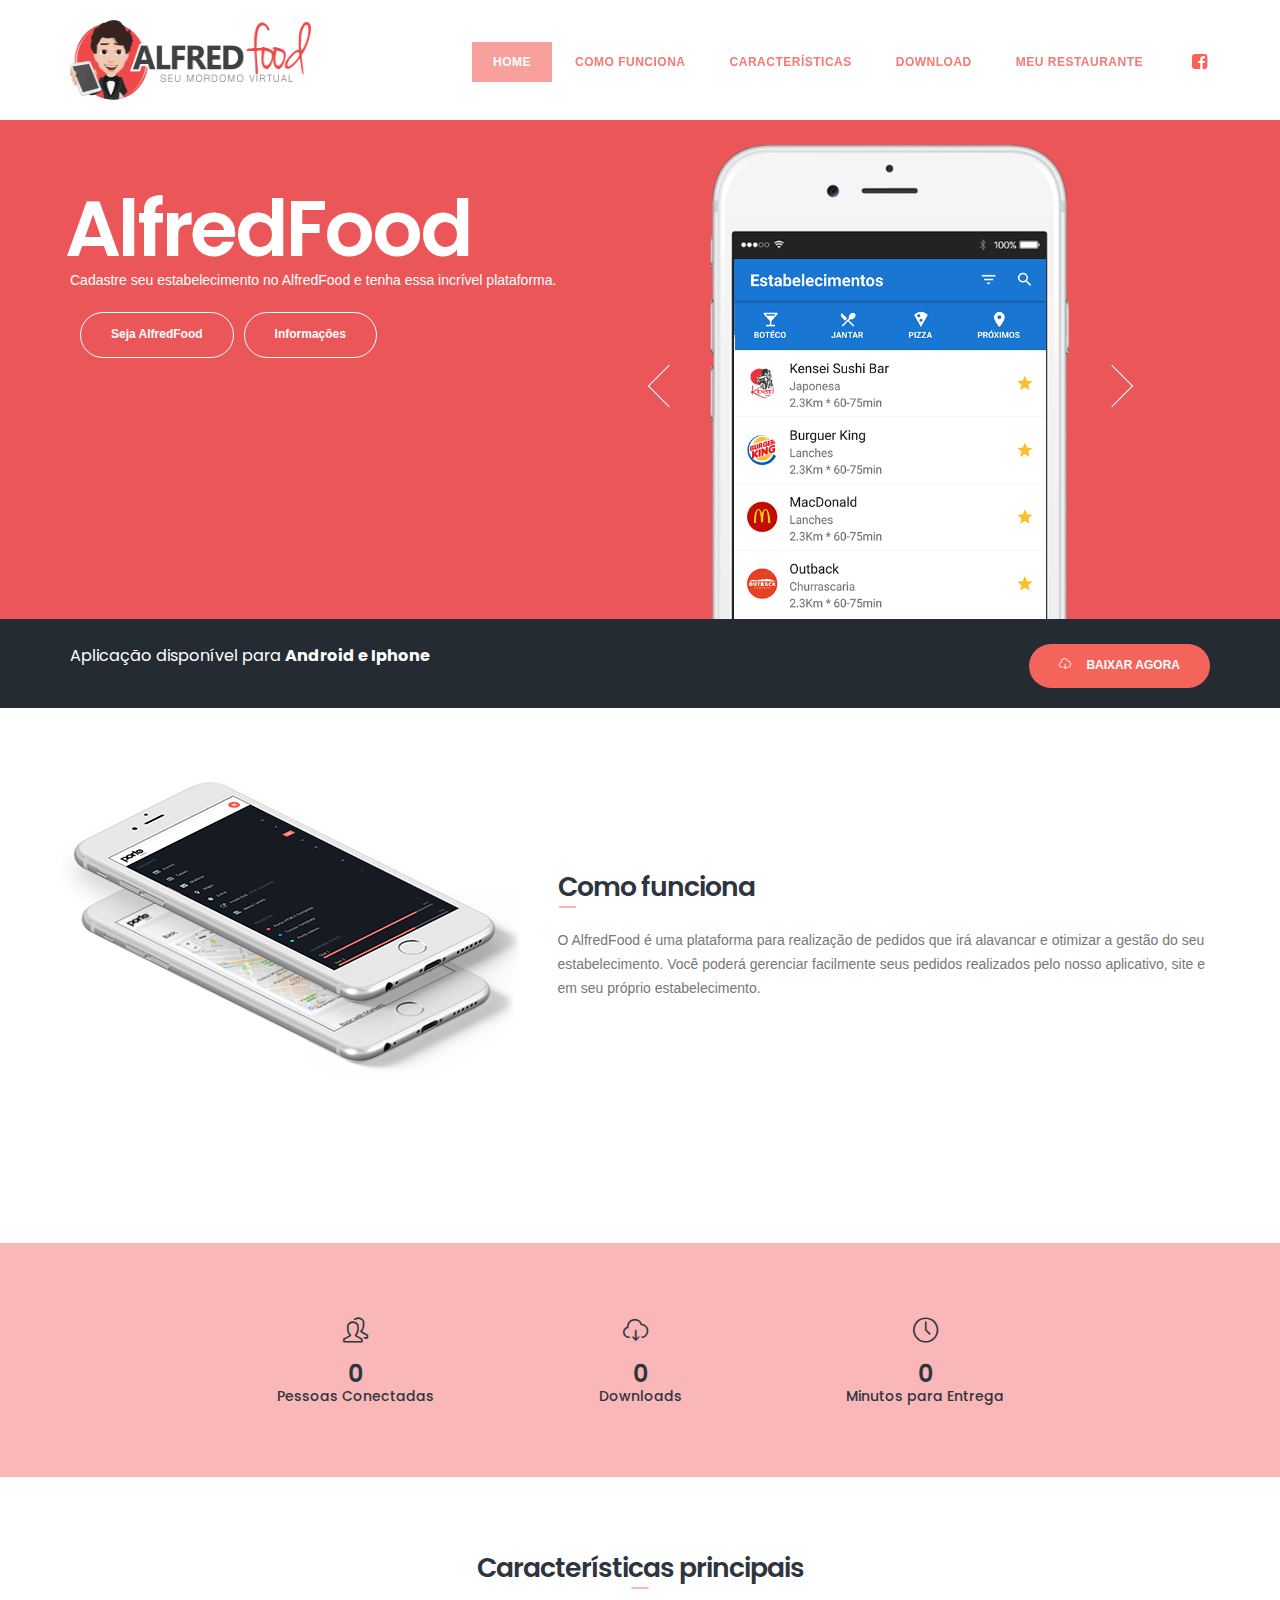
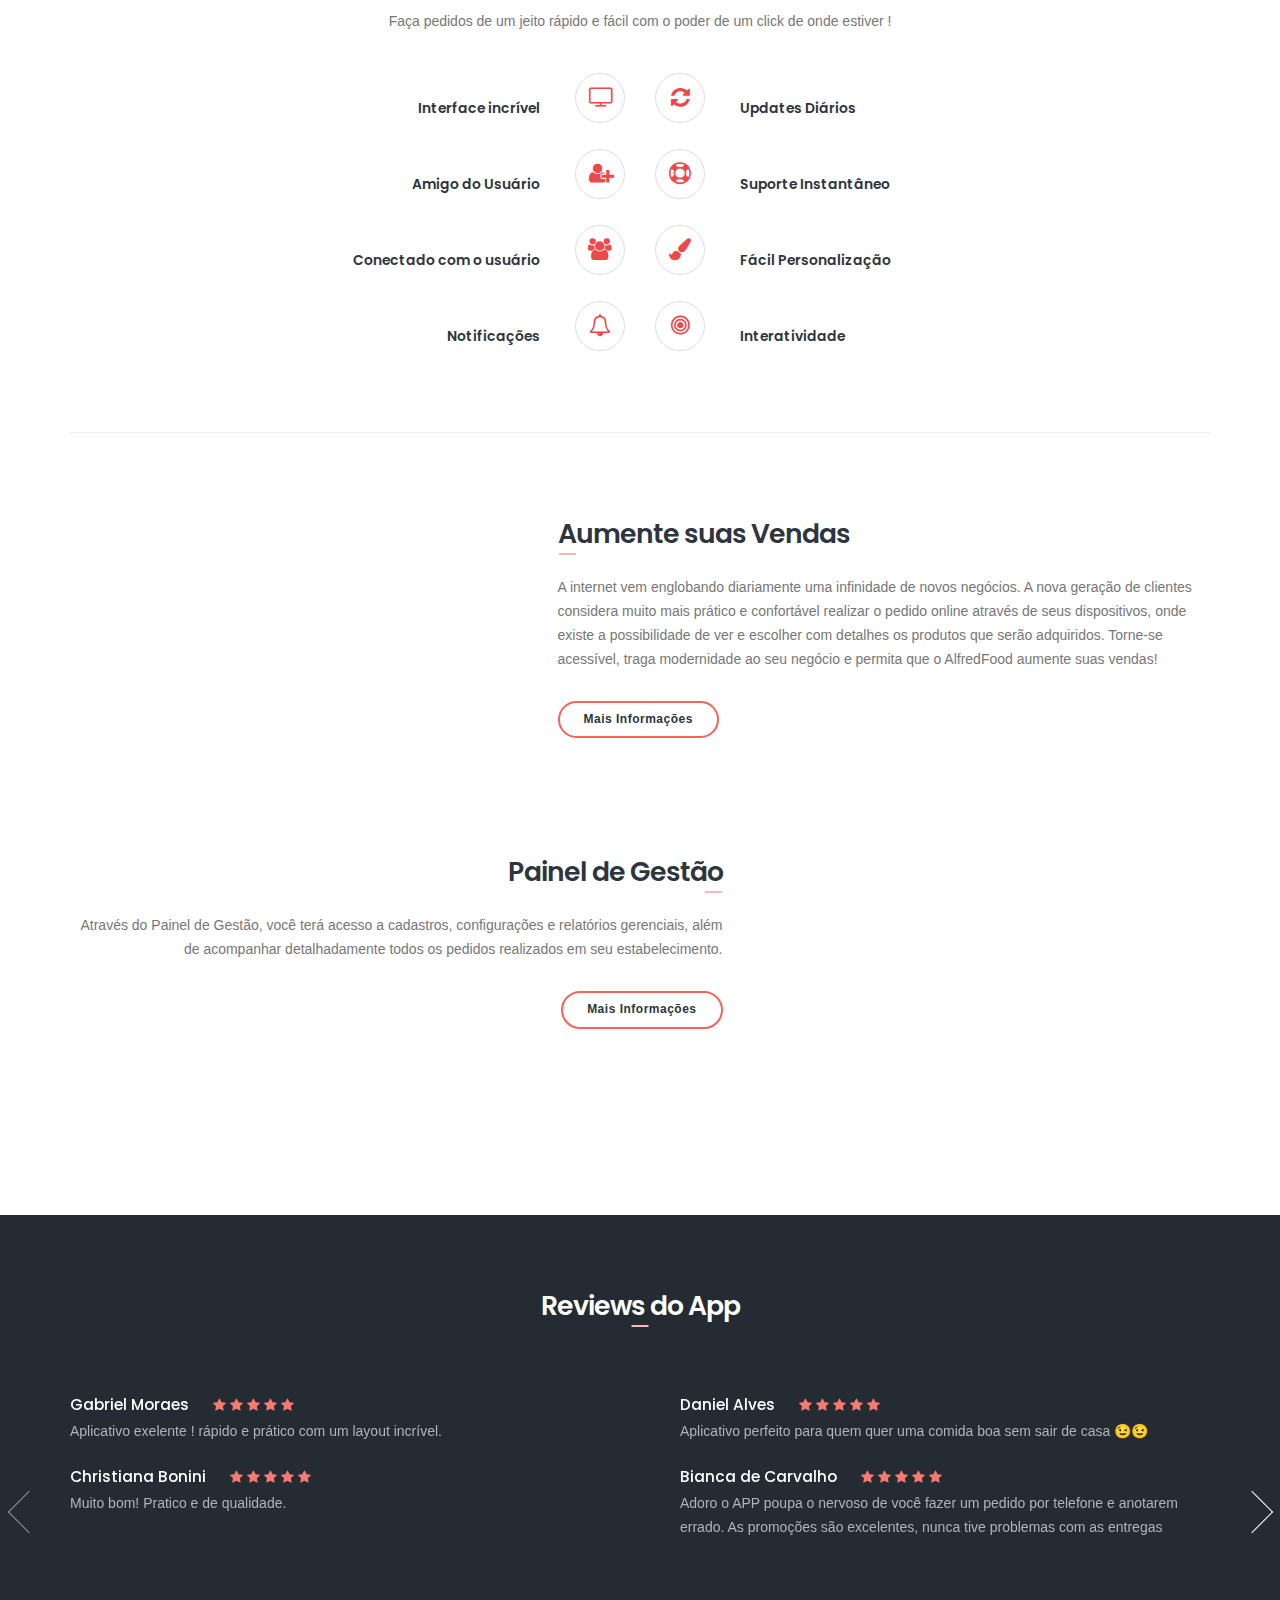
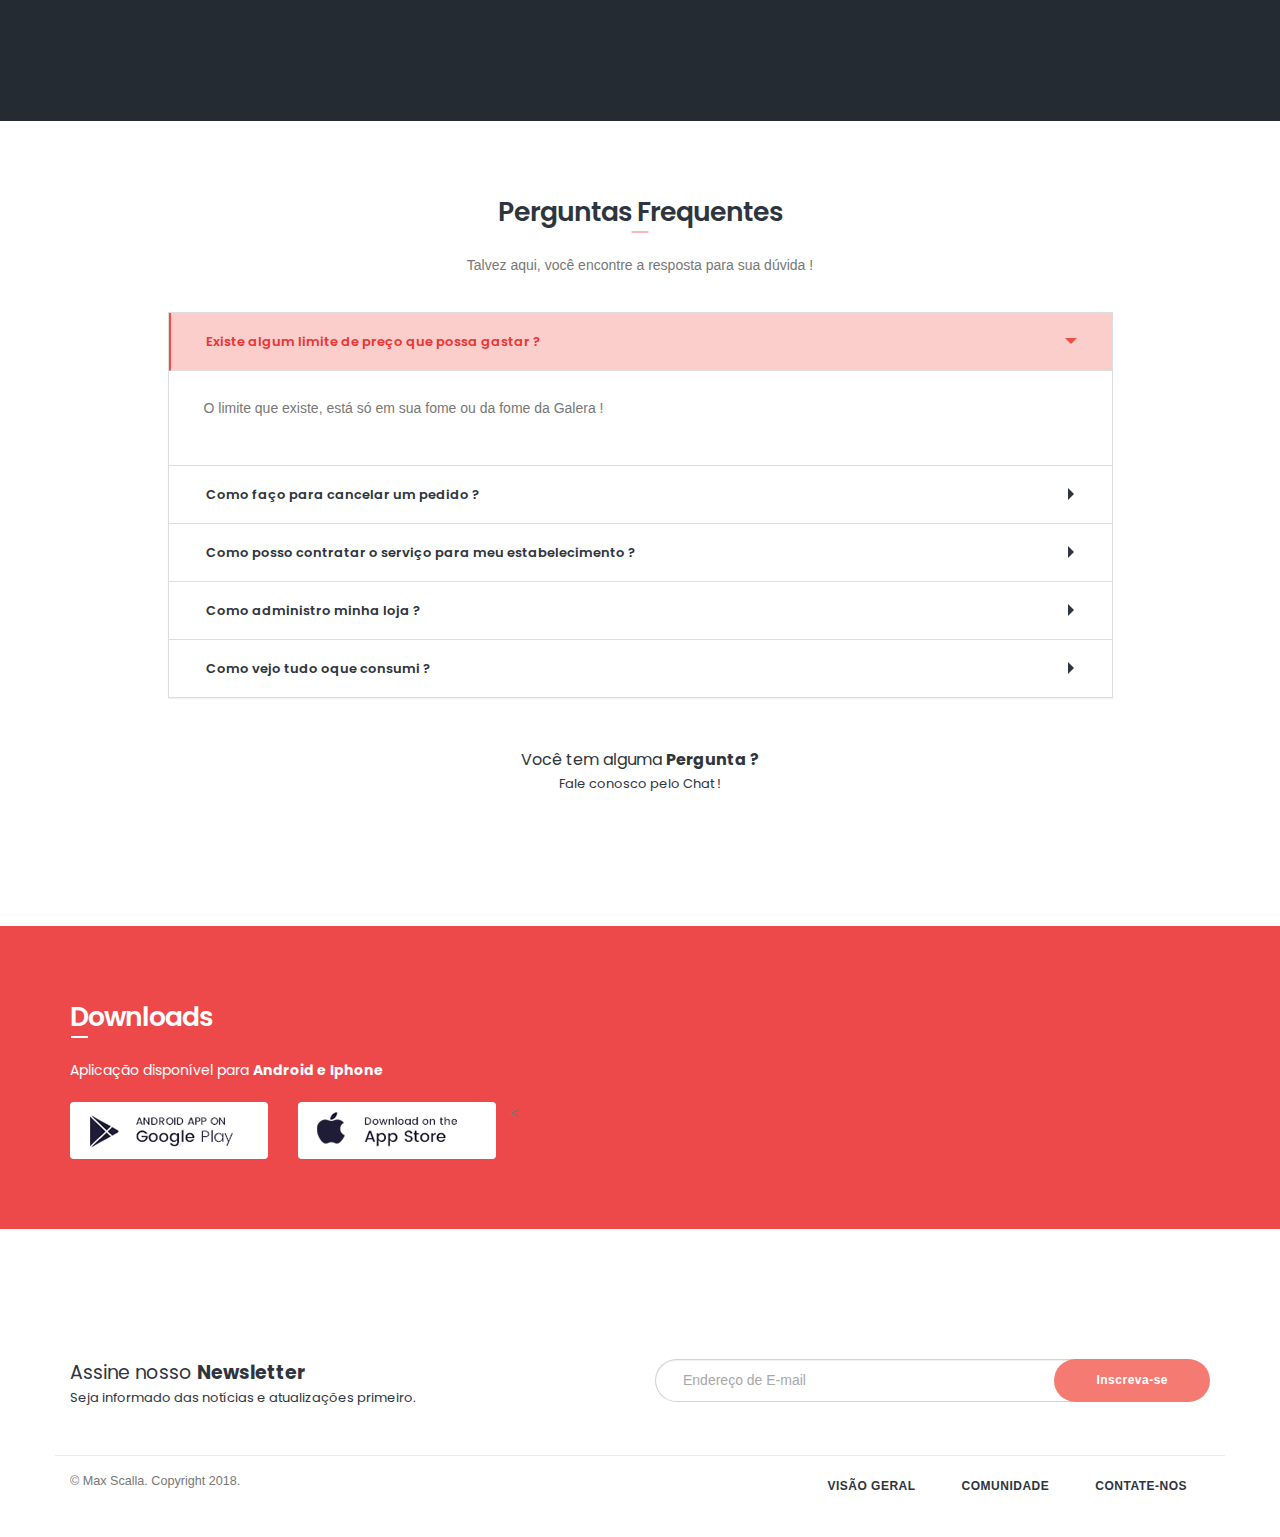
==== commit b5a029b1: "Inclusão da section no botão HOME" ====
--- a/HTML/index.html
+++ b/HTML/index.html
@@ -84,7 +84,7 @@
 											<nav>
 												<ul class="nav nav-pills" id="mainNav">
 														<li>
-																<a href="#visao-geral" data-hash data-hash-offset="62">
+																<a href="#overview" data-hash data-hash-offset="62">
 																	HOME
 																</a>
 															</li>
